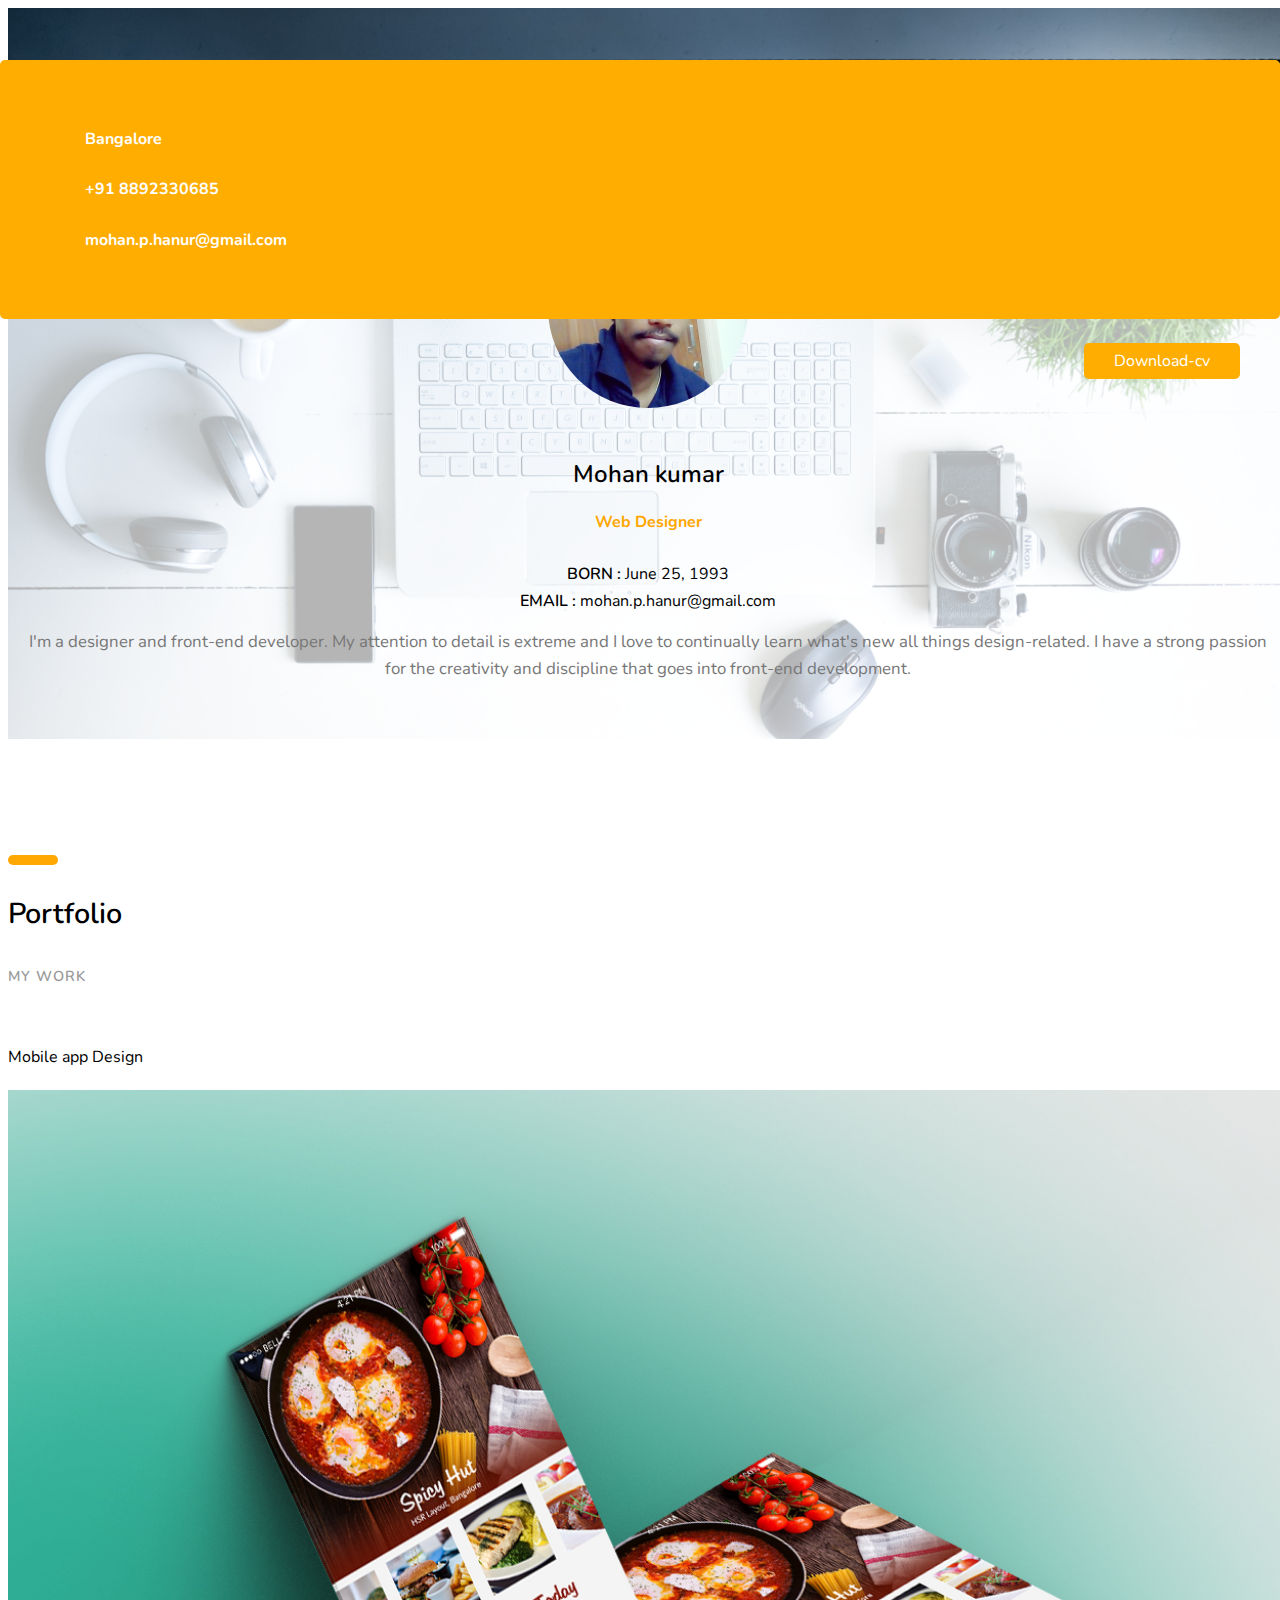
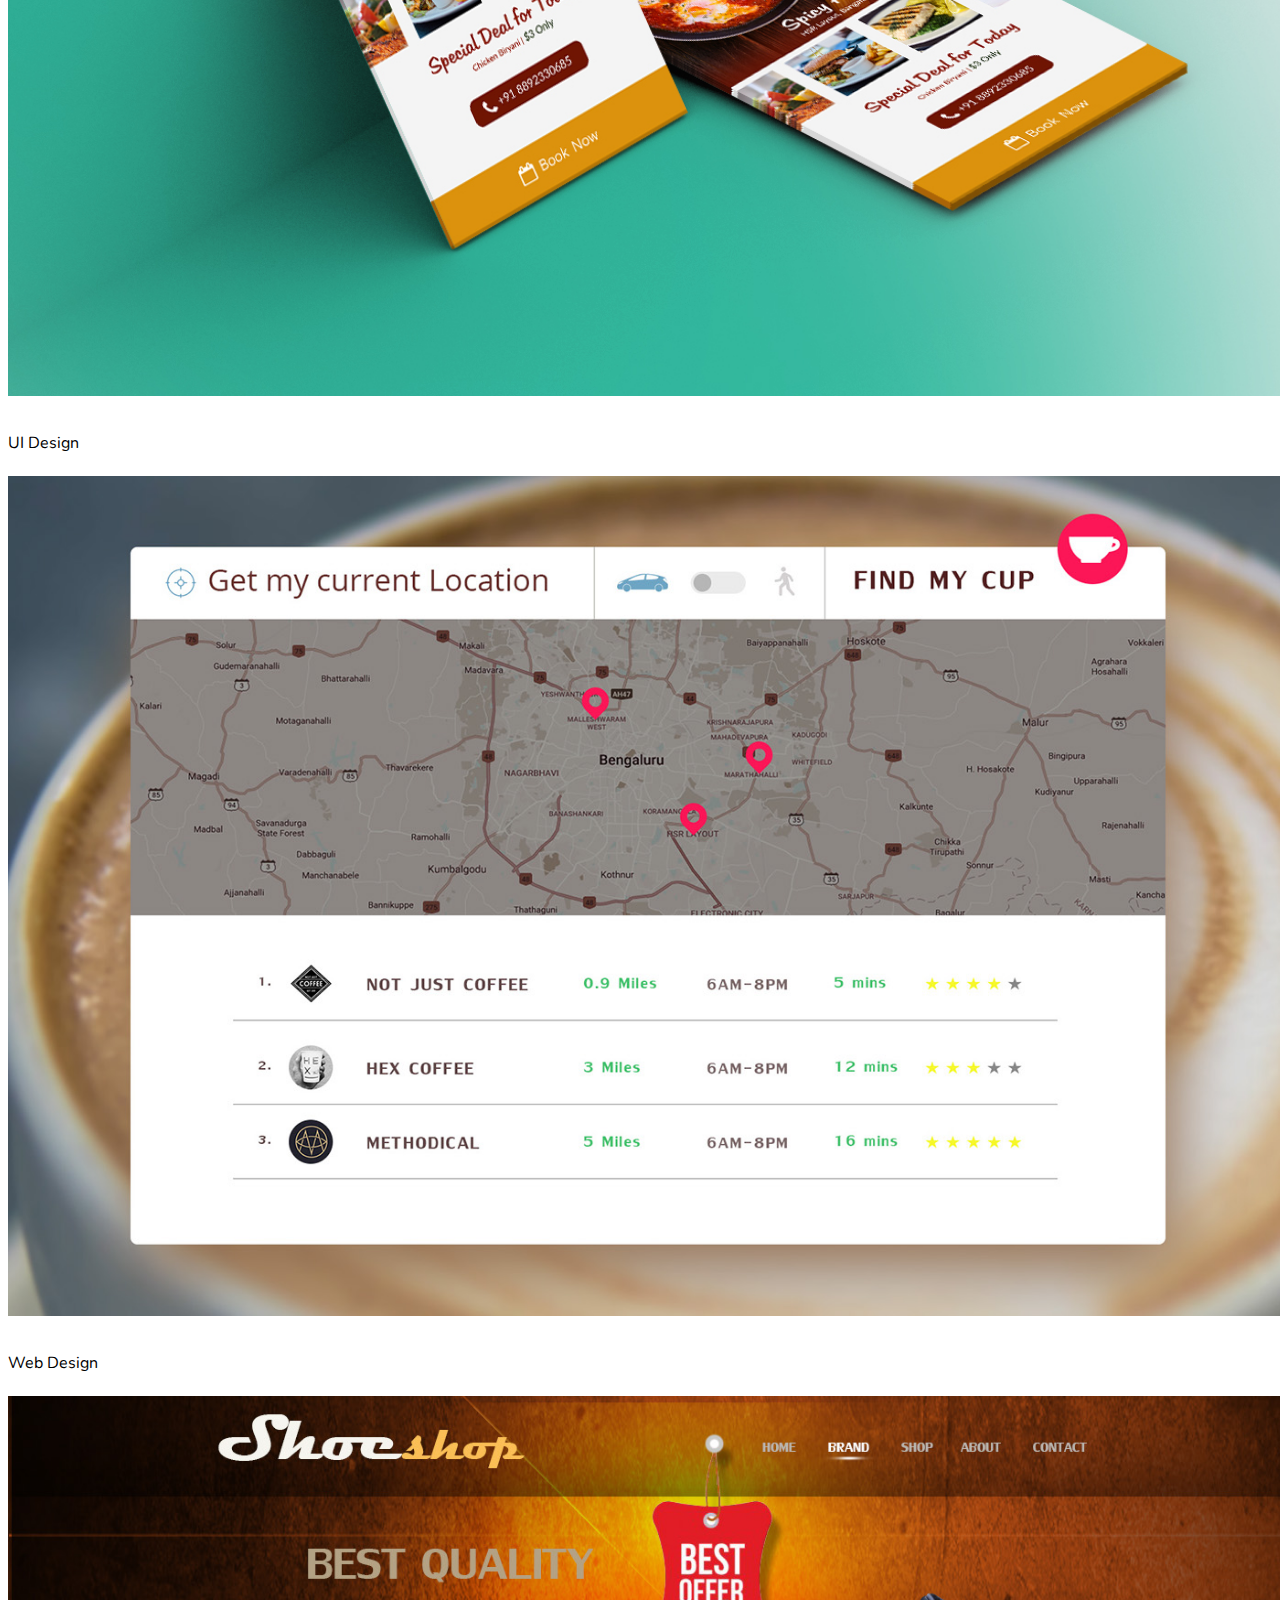
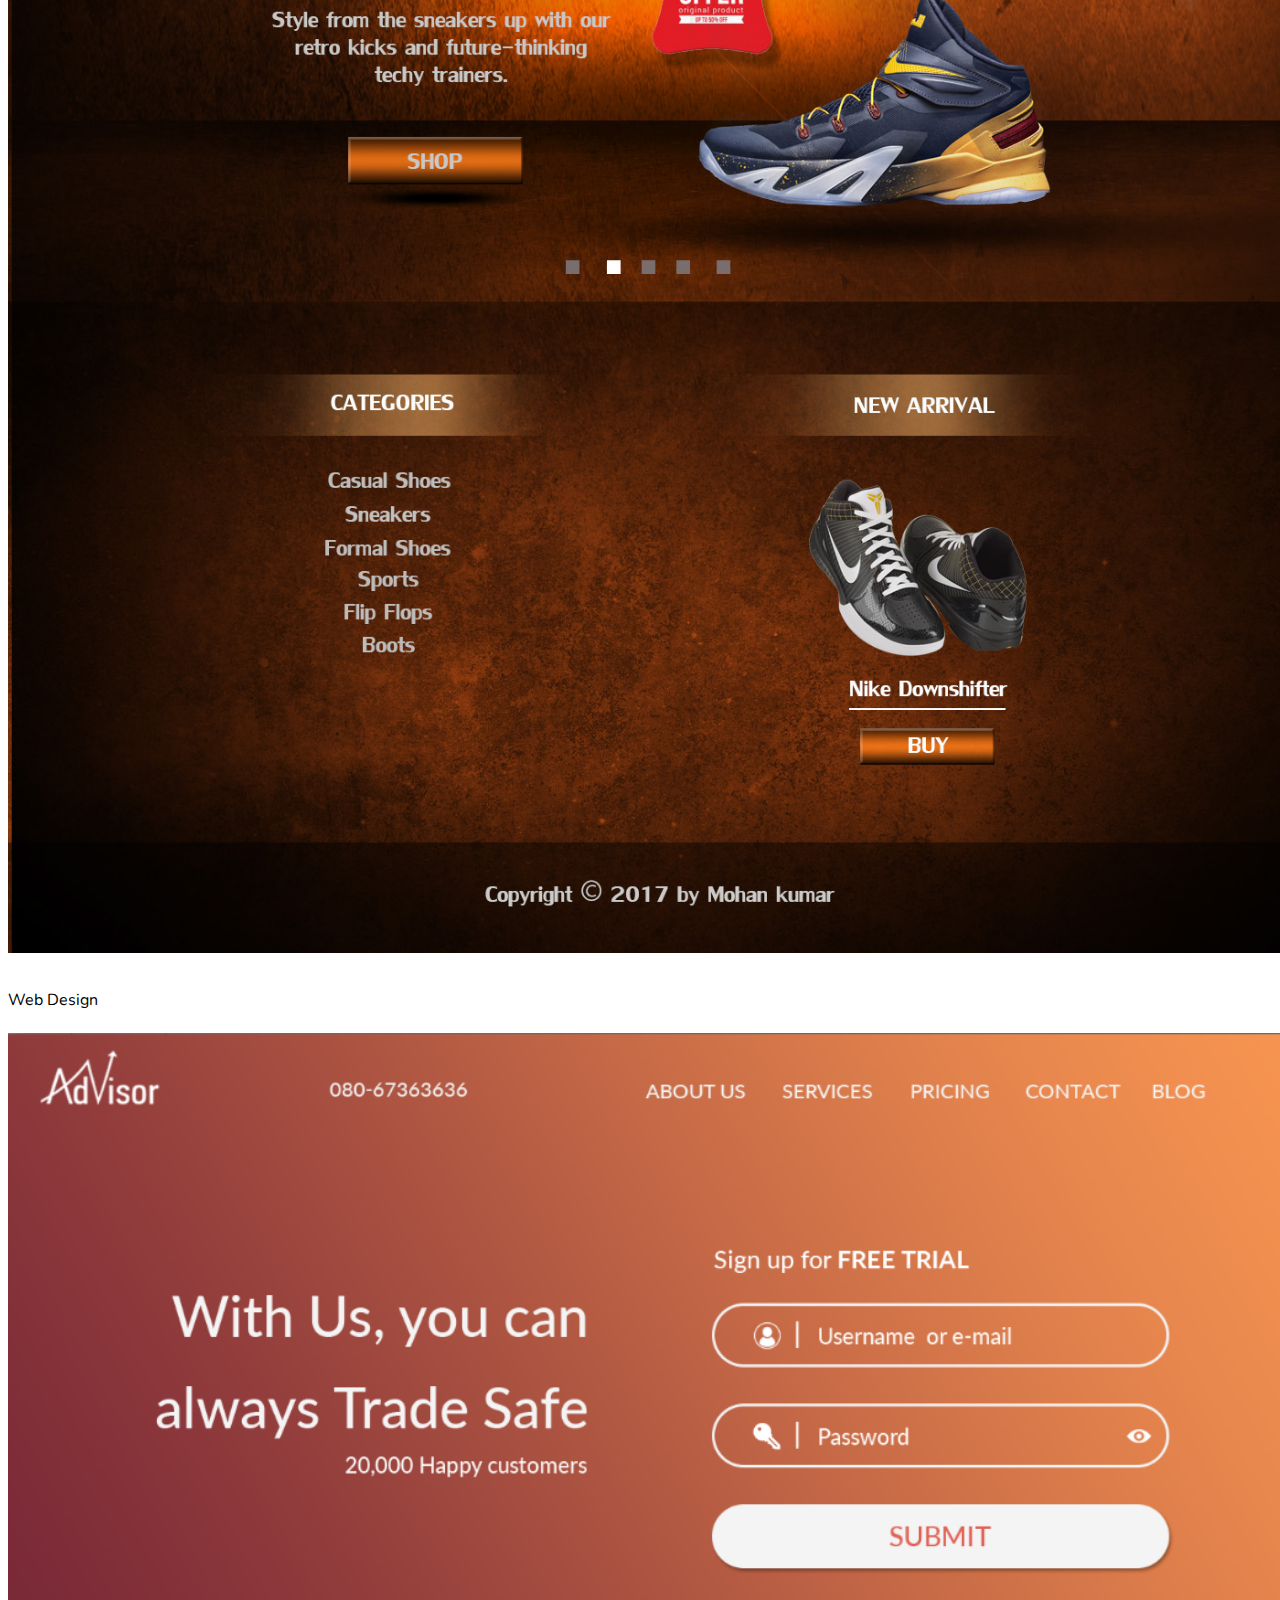
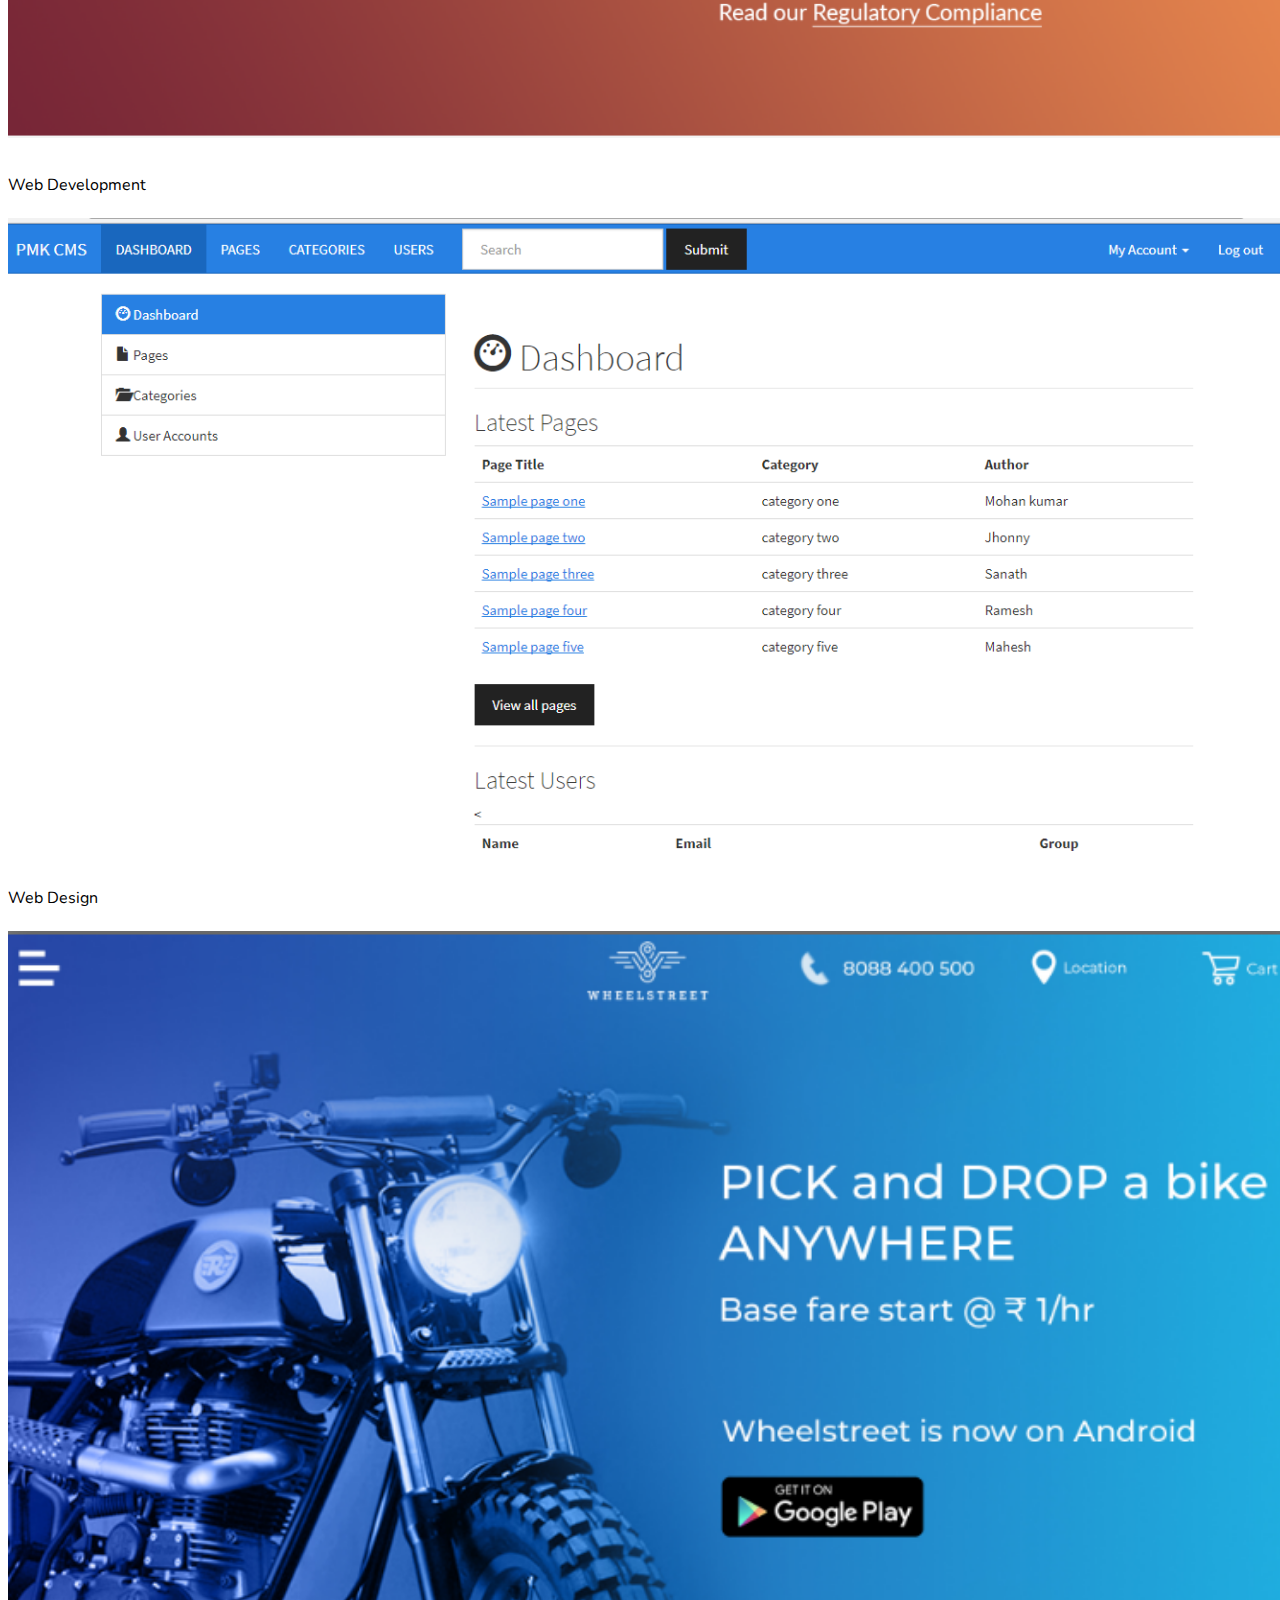
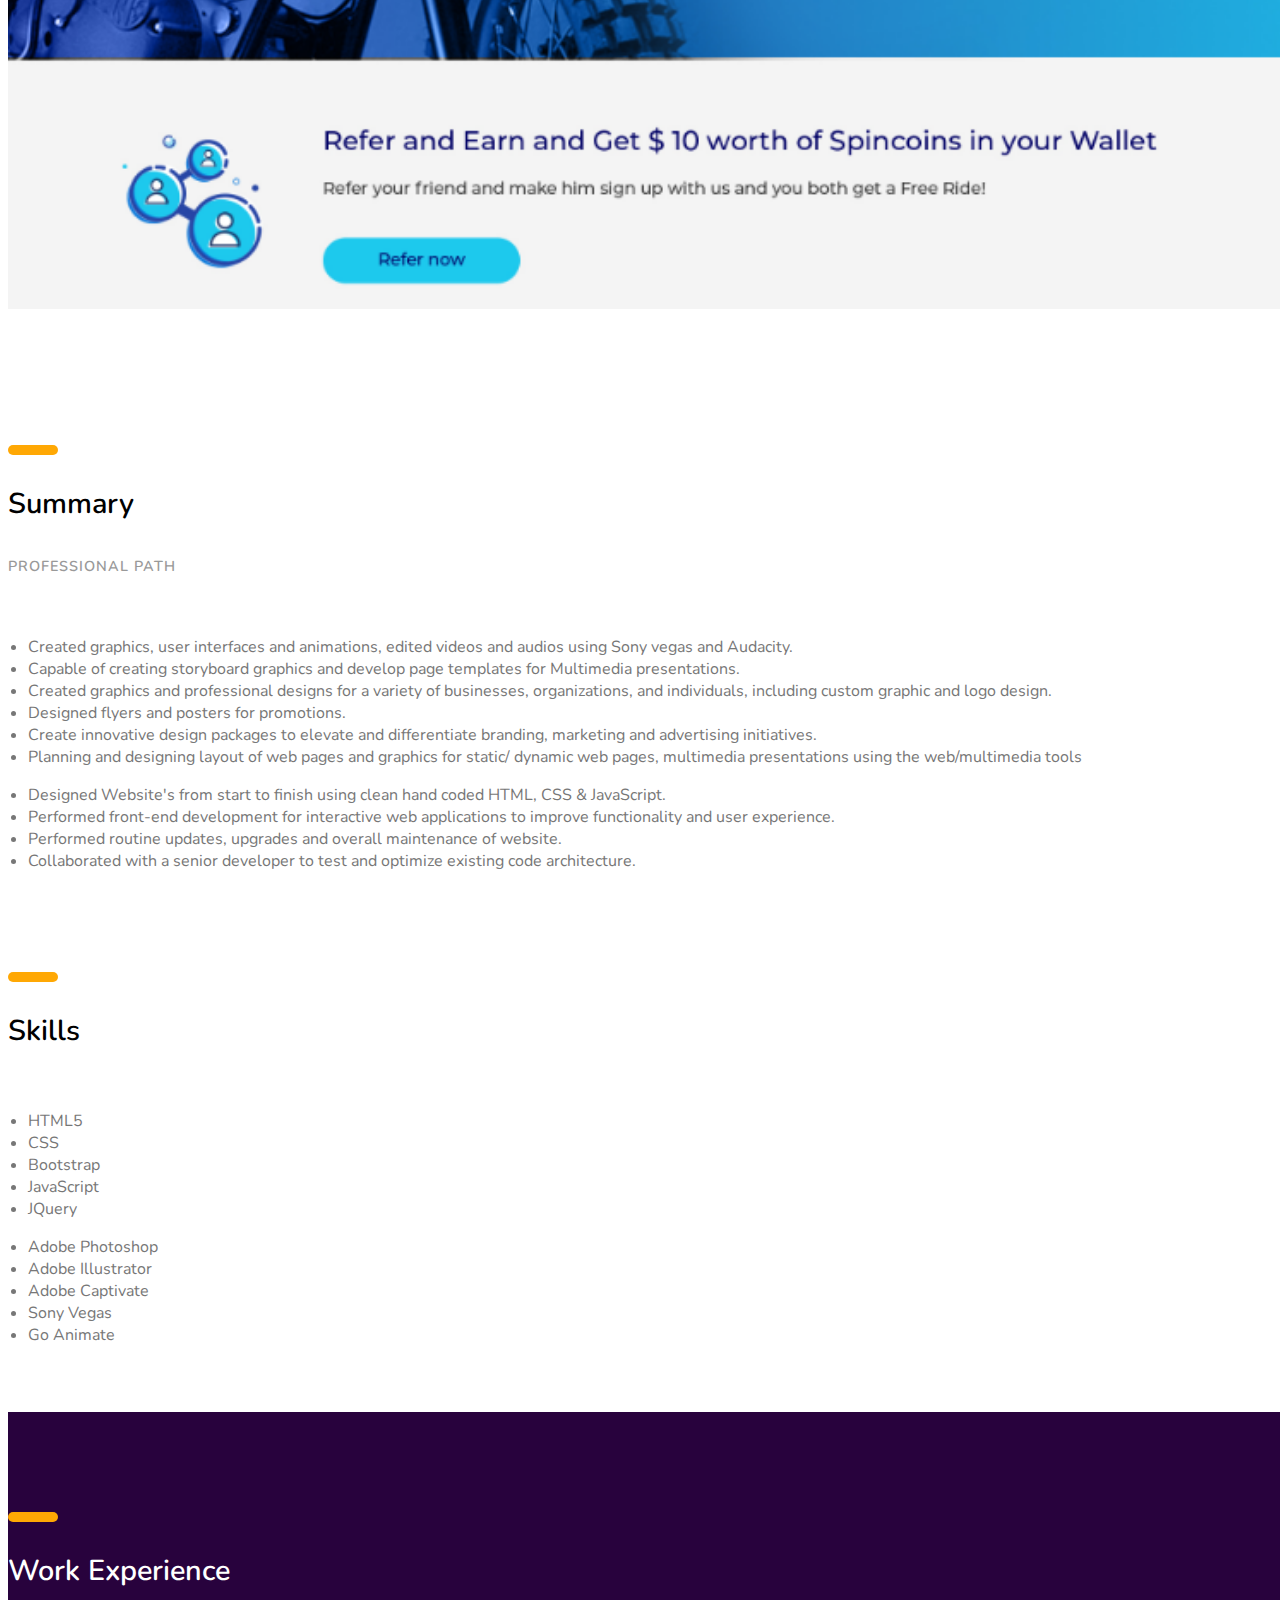
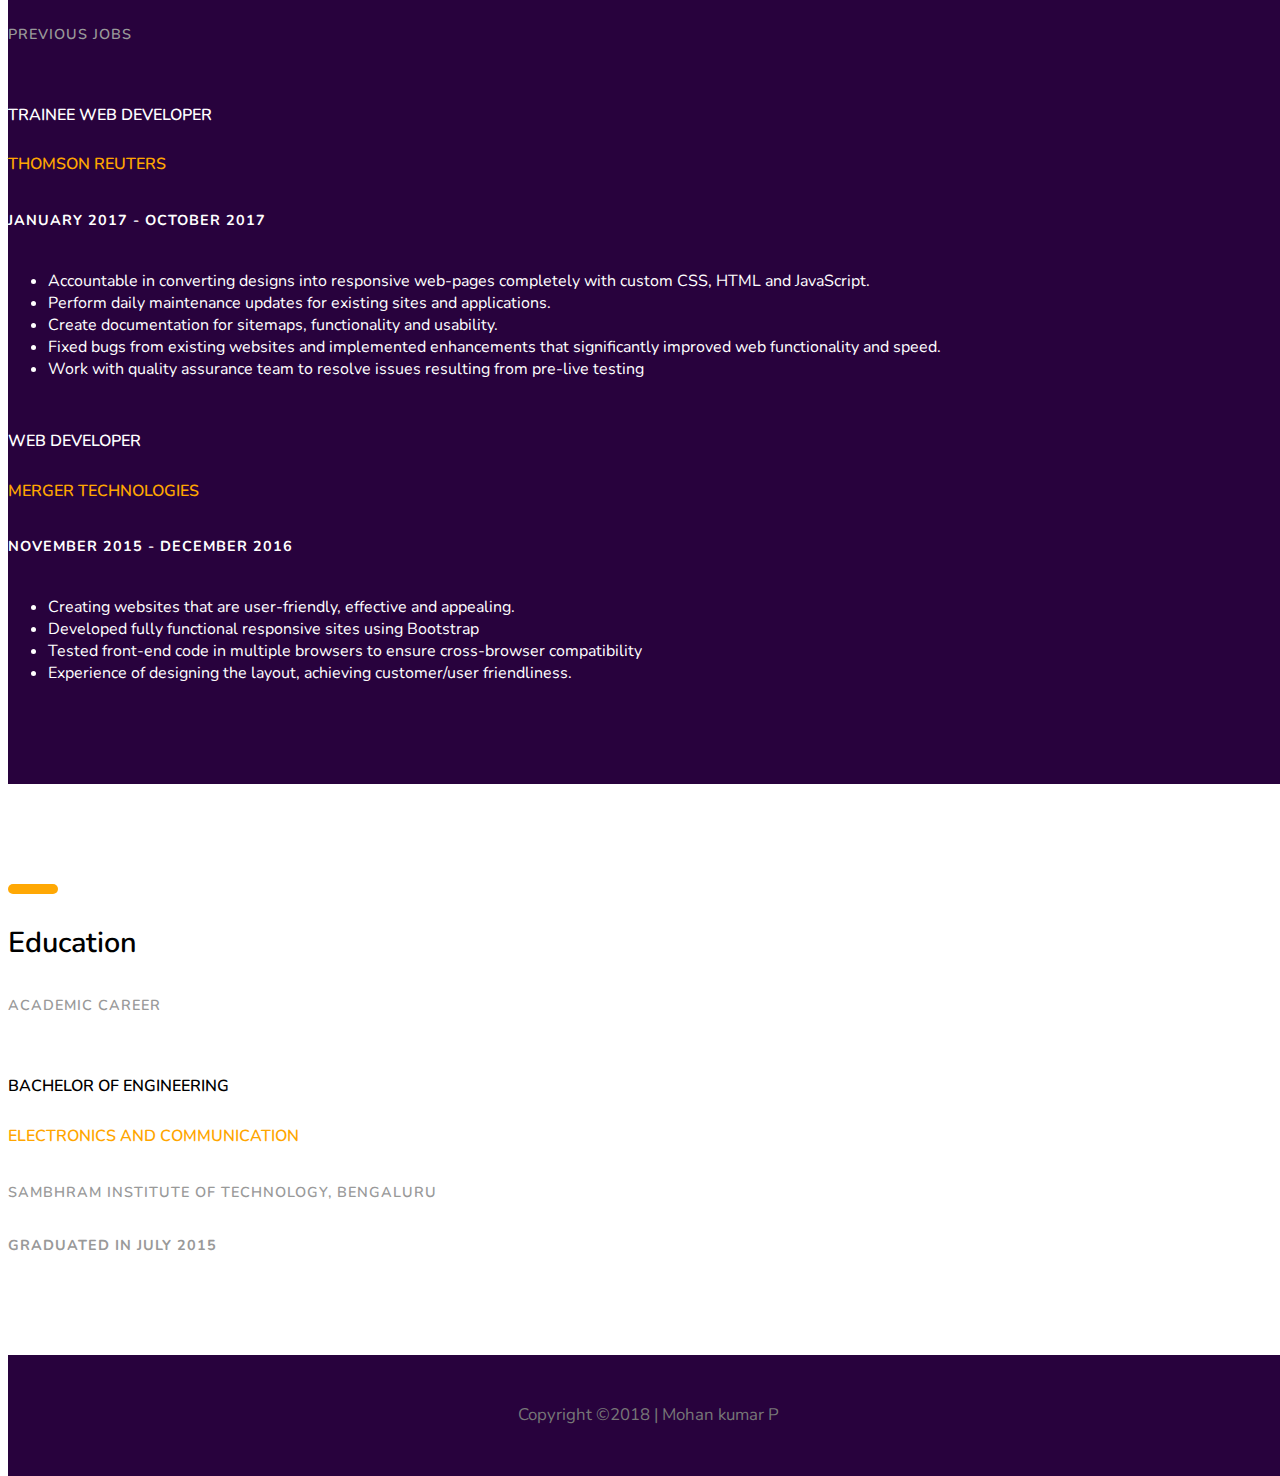
==== index.html @ 4a0d1139 "cv updated" ====
<!doctype html>
<html lang="en">
  <head>
    <!-- Required meta tags -->
    <meta charset="utf-8">
    <meta name="viewport" content="width=device-width, initial-scale=1, shrink-to-fit=no">

    <!-- Bootstrap CSS -->
    <link rel="stylesheet" href="https://stackpath.bootstrapcdn.com/bootstrap/4.1.1/css/bootstrap.min.css" integrity="sha384-WskhaSGFgHYWDcbwN70/dfYBj47jz9qbsMId/iRN3ewGhXQFZCSftd1LZCfmhktB" crossorigin="anonymous">
    <link rel="stylesheet" type="text/css" href="css/style.css">
    <link rel="stylesheet" href="https://use.fontawesome.com/releases/v5.1.0/css/all.css" integrity="sha384-lKuwvrZot6UHsBSfcMvOkWwlCMgc0TaWr+30HWe3a4ltaBwTZhyTEggF5tJv8tbt" crossorigin="anonymous">
    <link rel="stylesheet" type="text/css" href="https://cdnjs.cloudflare.com/ajax/libs/animate.css/3.5.2/animate.min.css">

    <title>Mohan</title>
  </head>
  <body>
    <header class="banner">
    	<div class="container">
    		<div class="heading-wrapper">
    			<div class="row">
                    <div class="col-sm-6 col-md-6 col-lg-4">
                        <div class="info">
                            <i class="fas fa-map-marker-alt icon"></i>
                            <div class="right-area">
                                <h5>Bangalore</h5>
                            </div><!-- right-area -->
                        </div><!-- info -->
                    </div><!-- col-sm-4 -->
                    
                    <div class="col-sm-6 col-md-6 col-lg-4">
                        <div class="info">
                            <i class="fas fa-mobile icon"></i>
                            <div class="right-area">
                                <h5>+91 8892330685</h5>
                                
                            </div><!-- right-area -->
                        </div><!-- info -->
                    </div><!-- col-sm-4 -->
                    
                    <div class="col-sm-6 col-md-6 col-lg-4 email">
                        <div class="info">
                            <i class="fas fa-envelope icon"></i>
                            <div class="right-area">
                                <h5>mohan.p.hanur@gmail.com</h5>
                                
                            </div><!-- right-area -->
                        </div><!-- info -->
                    </div><!-- col-sm-4 -->
                </div>
    		<a href="pdf/Mohan_CV.pdf " class="download-btn" download>Download-cv</a>
    		

    	</div>
    </header>
    <section class="intro-section">
        <div class="container">
            <div class="row">
                <div class="col-md-1 col-lg-2"></div>
                <div class="col-md-10 col-lg-8">
                    <div class="intro">
                        <div class="profile-img animated zoomIn"><img src="images/pp.jpg" alt=""></div>
                        <h2><b>Mohan kumar</b></h2>
                        <h4 class="font-yellow animated tada">Web Designer</h4>
                        <ul class="information margin-tb-30">
                            <li><b>BORN : </b>June 25, 1993</li>
                            <li><b>EMAIL : </b>mohan.p.hanur@gmail.com</li> 
                            <p>I'm a designer and front-end developer. My attention to detail is extreme and I love to continually learn what's new all things design-related. I have a strong passion for the creativity and discipline that goes into front-end development. </p>
                        </ul>
                        <ul class="social-icons">
                            <li><a href="https://www.linkedin.com/in/mohan-kumar-p-51710995/" target="_blank"><i class="fab fa-linkedin"></i></a></li>
                            <li><a href="https://www.behance.net/mohankumar15be " target="_blank"><i class="fab fa-behance-square"></i></a></li>
                        </ul>
                    </div><!-- intro -->
                </div><!-- col-sm-8 -->
            </div><!-- row -->
        </div><!-- container -->
    </section>
    <section class="portfolio-section section">
        <div class="container">
            <div class="row">
                <div class="col-sm-4">
                    <div class="heading">
                        <h3><b>Portfolio</b></h3>
                        <h6 class="font-lite-black"><b>MY WORK</b></h6>
                    </div>
                </div><!-- col-sm-4 -->
            </div><!-- row -->

            <div class="row">
            
                <div class="gallery col-lg-4 col-md-4 col-sm-4 col-xs-6 filter web-design">
                    Mobile app Design <br/><br/>
                    <img src="images/mobileapp.jpg" class="img-responsive">
                    
                </div>
                <div class="gallery col-lg-4 col-md-4 col-sm-4 col-xs-6 filter branding">
                    UI Design<br/><br/>
                    <img src="images/uicard.jpg" class="img-responsive">
                    
                </div>

                <div class="gallery col-lg-4 col-md-4 col-sm-4 col-xs-6 filter web-design">
                    Web Design<br/><br/>
                    <img src="images/webdesign.jpg" class="img-responsive">
                    
                </div>

                <div class="gallery col-lg-4 col-md-4 col-sm-4 col-xs-6 filter graphic-design">
                     Web Design<br/><br/>
                    <img src="images/webdesign3.png" class="img-responsive">
                   
                </div>

                <div class="gallery col-lg-4 col-md-4 col-sm-4 col-xs-6 filter branding">
                    Web Development<br/><br/>
                    <img src="images/proj1.png" class="img-responsive">
                    
                </div>

                <div class="gallery col-lg-4 col-md-4 col-sm-4 col-xs-6 filter graphic-design">
                     Web Design<br/><br/>
                    <img src="images/webdesign2.png" class="img-responsive">
                   
                </div>
            </div>
     
    </section>

    <section class="about-section section">
        <div class="container">
            <div class="row">
                <div class="col-sm-4">
                    <div class="heading">
                        <h3><b>Summary</b></h3>
                        <h6 class="font-lite-black"><b>PROFESSIONAL PATH</b></h6>
                    </div>
                </div><!-- col-sm-4 -->
                <div class="col-sm-8">
                    <div class="education-wrapper">
                        <div class="design margin-b-50">
                            <ul class="skills-web">
                              
                              <li>Created graphics, user interfaces and animations, edited videos and audios using Sony vegas and Audacity.</li>
                              <li>Capable of creating storyboard graphics and develop page templates for Multimedia presentations.</li>
                              <li>Created graphics and professional designs for a variety of businesses, organizations, and individuals, including custom graphic and logo design.</li>
                              <li>Designed flyers and posters for promotions.</li>
                              <li>Create innovative design packages to elevate and differentiate branding, marketing and advertising initiatives.</li>
                              <li>Planning and designing layout of web pages and graphics for static/ dynamic web pages, multimedia presentations using the web/multimedia tools</li>


                             </ul
                        </div><!-- education -->
                        <div class="development margin-b-50">
                            <ul class="skills-web">
                              <li>Designed Website's from start to finish using clean hand coded HTML, CSS & JavaScript.</li>
                              <li>Performed front-end development for interactive web applications to improve functionality and user experience.</li>
                              <li>Performed routine updates, upgrades and overall maintenance of website.</li>
                              <li>Collaborated with a senior developer to test and optimize existing code architecture.</li>
                           </ul>
                        </div>
                    </div><!-- education-wrapper -->
                 </div>
            </div><!-- row -->
        </div><!-- container -->
    </section>

    <section class="skill-section section">
        <div class="container">
            <div class="row">
                <div class="col-sm-4">
                    <div class="heading">
                        <h3><b>Skills</b></h3>
                       
                    </div>
                </div><!-- col-sm-4 -->
                <div class="col-sm-8">
                     <div class="row">
                         <div class="col-sm-6">
                             <ul class="skills-web">
                                 <li>HTML5</li>
                                 <li>CSS</li>
                                 <li>Bootstrap</li>
                                 <li>JavaScript</li>
                                 <li>JQuery</li>
                             </ul>
                         </div>
                         <div class="col-sm-6">
                            <ul class="skills-web">
                                 <li>Adobe Photoshop</li>
                                 <li>Adobe Illustrator</li>
                                 <li>Adobe Captivate</li>
                                 <li>Sony Vegas</li>
                                 <li>Go Animate</li>
                             </ul>
                             
                         </div>
                     </div> 
                    <!-- row -->
                </div><!-- col-sm-8 -->
            </div><!-- row -->
        </div><!-- container -->
    </section>

    <section class="experience-section section">
        <div class="container">
            <div class="row">
                <div class="col-sm-4">
                    <div class="heading">
                        <h3><b>Work Experience</b></h3>
                        <h6 class="font-lite-black"><b>PREVIOUS JOBS</b></h6>
                    </div>
                </div><!-- col-sm-4 -->
                <div class="col-sm-8">
                
                    <div class="experience margin-b-50">
                        <h4><b>TRAINEE WEB DEVELOPER</b></h4>
                        <h5 class="font-yellow"><b>THOMSON REUTERS</b></h5>
                        <h6 class="margin-t-10">JANUARY 2017 - OCTOBER 2017</h6>
                        <ul class="list margin-b-30">
                            <li>Accountable in converting designs into responsive web-pages completely with custom CSS, HTML and JavaScript.</li>
                            <li>Perform daily maintenance updates for existing sites and applications.</li>
                            <li>Create documentation for sitemaps, functionality and usability.</li>
                            <li>Fixed bugs from existing websites and implemented enhancements that significantly improved web functionality and speed.</li>
                            <li>Work with quality assurance team to resolve issues resulting from pre-live testing</li>
                        </ul>
                    </div><!-- experience -->
                    
                    <div class="experience margin-b-50">
                        <h4><b>WEB DEVELOPER</b></h4>
                        <h5 class="font-yellow"><b>MERGER TECHNOLOGIES</b></h5>
                        <h6 class="margin-t-10">NOVEMBER 2015 - DECEMBER 2016</h6>
                           
                        <ul class="list margin-b-30">
                            <li>Creating websites that are user-friendly, effective and appealing.</li>
                            <li>Developed fully functional responsive sites using Bootstrap</li>
                            <li>Tested front-end code in multiple browsers to ensure cross-browser compatibility</li>
                            <li>Experience of designing the layout, achieving customer/user friendliness.</li>
                        </ul>
                    </div><!-- experience -->
                    
                </div><!-- col-sm-8 -->
            </div><!-- row -->
        </div><!-- container -->    
    </section>

    <section class="education-section section">
        <div class="container">
            <div class="row">
                <div class="col-sm-4">
                    <div class="heading">
                        <h3><b>Education</b></h3>
                        <h6 class="font-lite-black"><b>ACADEMIC CAREER</b></h6>
                    </div>
                </div><!-- col-sm-4 -->
                <div class="col-sm-8">
                    <div class="education-wrapper">
                        <div class="education margin-b-50">
                            <h4><b>BACHELOR OF ENGINEERING</b></h4>
                            <h5 class="font-yellow"><b>ELECTRONICS AND COMMUNICATION</b></h5>
                            <h6 class="font-lite-black"><b>SAMBHRAM INSTITUTE OF TECHNOLOGY, BENGALURU</b></h6>
                            <h6 class="font-lite-black margin-t-10">GRADUATED IN JULY 2015</h6>  
                        </div><!-- education -->
                    </div><!-- education-wrapper -->
                </div><!-- col-sm-8 -->
            </div><!-- row -->
        </div><!-- container -->
        
    </section>
    <footer>
        <div class="copyright">
            <p>Copyright ©2018 | Mohan kumar P</p>
        </div>
    </footer>
  
 
    			
    	


    <!-- Optional JavaScript -->
    <!-- jQuery first, then Popper.js, then Bootstrap JS -->
    <script src="https://code.jquery.com/jquery-3.3.1.slim.min.js" integrity="sha384-q8i/X+965DzO0rT7abK41JStQIAqVgRVzpbzo5smXKp4YfRvH+8abtTE1Pi6jizo" crossorigin="anonymous"></script>
    <script src="https://cdnjs.cloudflare.com/ajax/libs/popper.js/1.14.3/umd/popper.min.js" integrity="sha384-ZMP7rVo3mIykV+2+9J3UJ46jBk0WLaUAdn689aCwoqbBJiSnjAK/l8WvCWPIPm49" crossorigin="anonymous"></script>
    <script src="https://stackpath.bootstrapcdn.com/bootstrap/4.1.1/js/bootstrap.min.js" integrity="sha384-smHYKdLADwkXOn1EmN1qk/HfnUcbVRZyYmZ4qpPea6sjB/pTJ0euyQp0Mk8ck+5T" crossorigin="anonymous"></script>
    <script type="text/javascript" src="js/script.js"></script>
  </body>
</html>
---- css/style.css ----
@import url('https://fonts.googleapis.com/css?family=Poppins');
@import url('https://fonts.googleapis.com/css?family=Nunito');
body{
	font-family: 'Nunito', sans-serif;
}
body,html{
	height: 100%;
	width: 100%;
}

header{
	position: absolute;
    top: 30px;
    left: 0;
    right: 0;
    z-index: 100;
}
.heading-wrapper{
	border-radius: 5px;
    padding: 40px 40px 40px;
    background: #FFAD01;
    color: #fff;
    margin-top: 30px;
}
header .info {
    margin-bottom: 10px;
}

header .info .icon {
    float: left;
    font-size: 30px;
    color: #fff;
}
header .info .right-area {
    margin-left: 45px;
}

h5{
	font-size: 1em;
	color: #fff;
	line-height: 1.5;
	vertical-align: middle;

}

.download-btn{
	color: #fff;
	background-color: #ffad01;
	border-radius: 5px;
	float: right;
	margin: 64px 0px;
	padding: 10px 30px;
}
.download-btn:hover{
	color: white;
	text-decoration: none;
	background-color: #ffa804;
}
.intro {
    padding: 0 20px;
    margin-top: 100px;
    text-align: center;
    background: #ffffffb5;
}
.intro .profile-img {
    height: 200px;
    width: 200px;
    border-radius: 100px;
    margin: 0 auto;
    overflow: hidden;
    position: relative;
    top: -100px;
    margin-bottom: -70px;
}
.profile-img img{
	width: 100%;
}
.font-yellow {
    color: #FFA600;
}
.intro .information > li {
    display: block;
    margin: 5px 0;
}
.information, .social-icons{
	padding-left:0px;
}
.margin-tb-30 {
    margin-top: 30px;
    margin-bottom: 30px;
}
.social-icons li{
    list-style: none;
    display: inline-block;
}
.social-icons li a {
 	color: #887392;
    font-size: 35px;
    margin: 10px;
}
.intro-section{
	padding-top: 200px;
    position: relative;
    background-size: cover;
    z-index: 1;
    background-image: url(../images/bg1.jpg);
}
.section {
    padding: 100px 0 50px;
}
.portfolio-section {
    padding-bottom: 0;
}
.section .heading {
    margin-bottom: 60px;
}
.section .heading:before {
    content: '';
    height: 10px;
    width: 50px;
    border-radius: 5px;
    margin-bottom: 20px;
    display: block;
    background: #FFA804;
}
h3 {
    font-size: 1.8em;
}
.font-lite-black {
    color: #999;
}
h6 {
    font-size: .9em;
    letter-spacing: 1px;
}
.portfolio-section .portfolioFilter {
    margin-top: 60px;
    color: #666;
}
.portfolio-section .portfolioFilter a.current {
    color: #FFA804;
}
.portfolio-section .portfolioFilter a {
    margin: 10px 10px 0 0;
}
b {
    font-weight: 600;
}
a, button {
    display: inline-block;
    text-decoration: none;
    line-height: 1;
    color:#666666;
}
a:hover {
    color:#FFA804 ;
    text-decoration: none;
}
.gallery
{
    margin-bottom: 30px;
}
.skill-section{
	padding: 0px 0 50px;
}
.skills-web{
	padding-left: 20px;
    color:#777;
}
.experience-section {
    background: #28023D;
    color: #fff;
}
.margin-b-50 {

    margin-bottom: 50px;
}
.font-semi-white {
    color: #ddd;
}

.margin-tb-30 {
    margin-top: 30px;
    margin-bottom: 30px;
}
.margin-b-30{
	margin-top: 40px;
}
p {
    line-height: 1.6;
    font-size: 1.05em;
    font-weight: 400;
    color: #777;
    font-family: 'Nunito', sans-serif;

}
.education-wrapper .education:after  {
    content: '';
    position: absolute;
    top: 8px;
    left: -58px;
    width: 16px;
    height: 16px;
    border-radius: 10px;
    z-index: 1;
    box-shadow: 0 0 0 8px rgba(255,171,0, .4);
    background: #FFAB00;
}
.design:after,.development:after {
    content: '';
    position: absolute;
    top: 8px;
    left: -58px;
    width: 16px;
    height: 16px;
    border-radius: 10px;
    z-index: 1;
    box-shadow: 0 0 0 8px rgba(255,171,0, .4);
    background: #FFAB00;
}


.copyright {
    text-align: center;
    padding: 30px 0;
    background: #28023D;
}
.img-responsive{
	width: 100%;
}
@media only screen and (max-width: 768px) {
    .intro {
            margin-top: 235px;
    }
    .email{
    	margin-top: 20px;
    }
}
@media only screen and (max-width: 600px) {
    .info{
    	margin-top: 20px;
    }
    .email{
    	margin-top: 10px;
    }
    .intro {
            margin-top: 300px;
    }

}
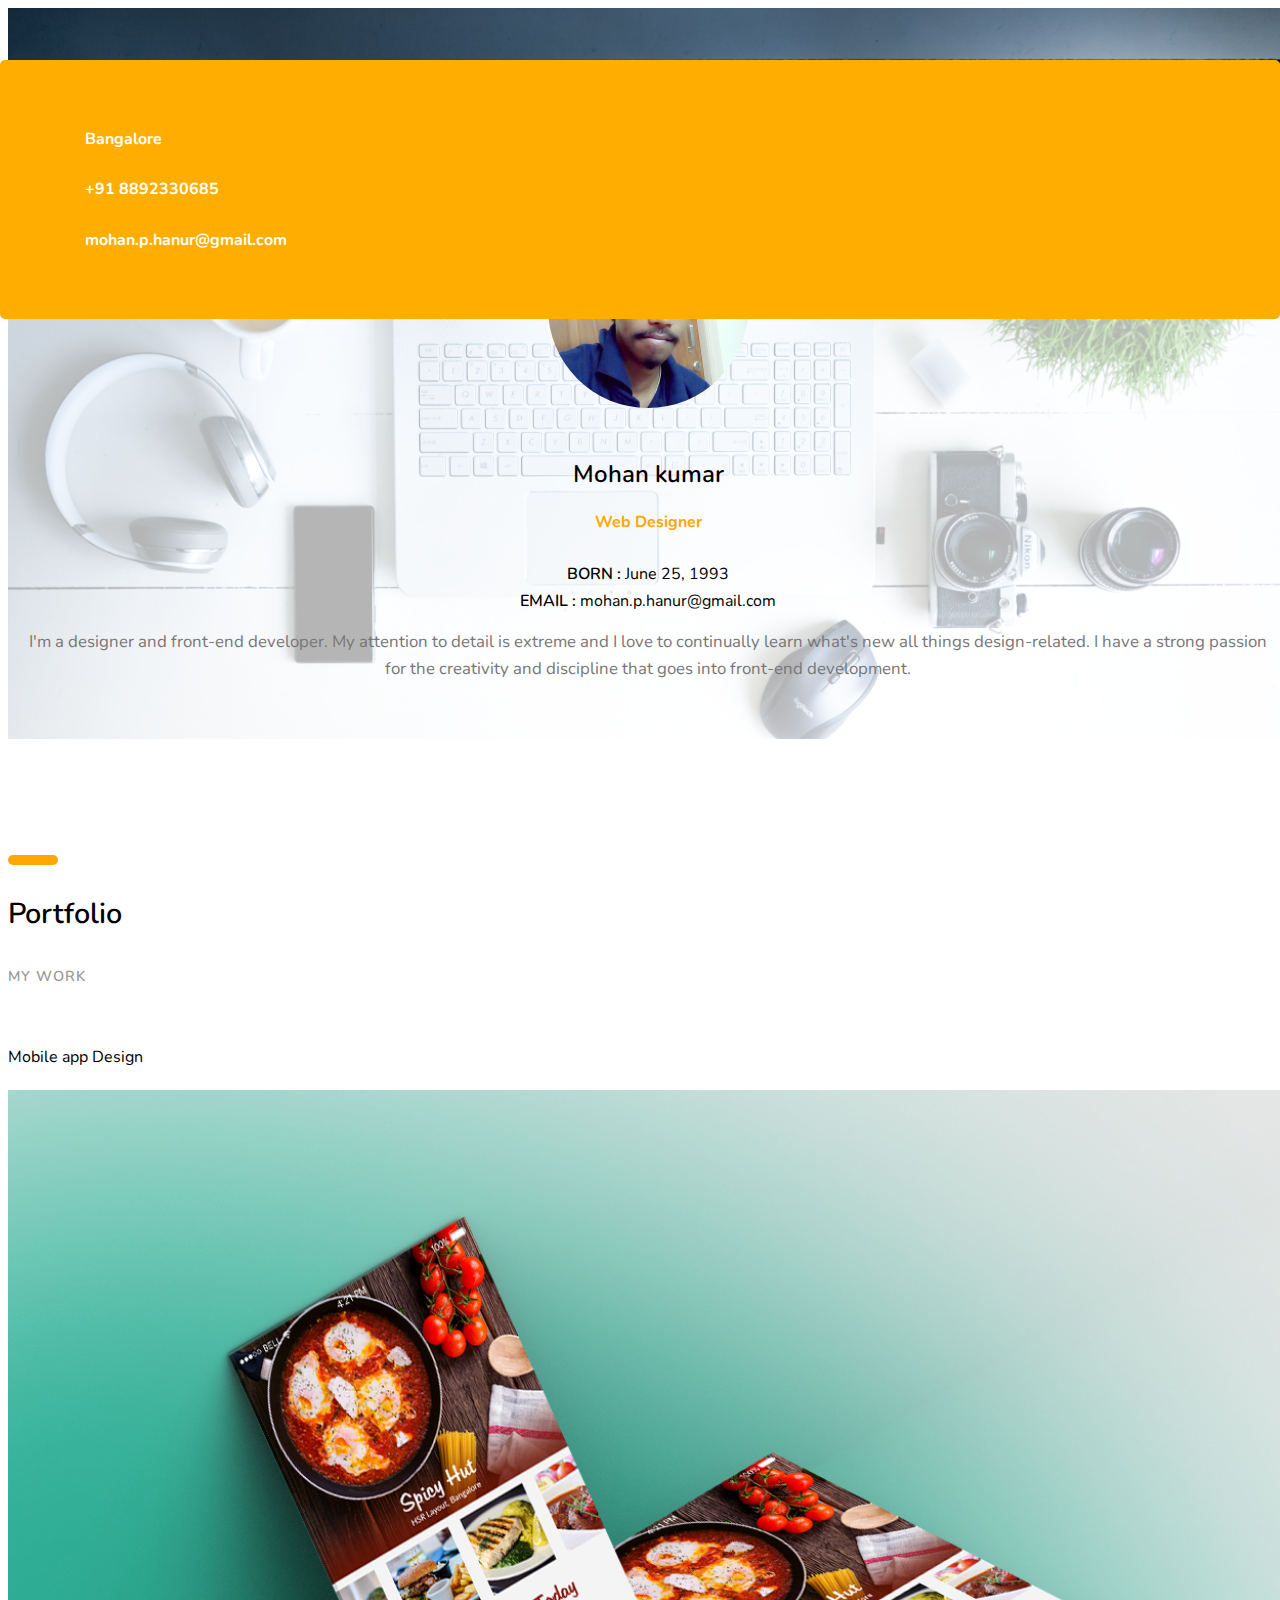
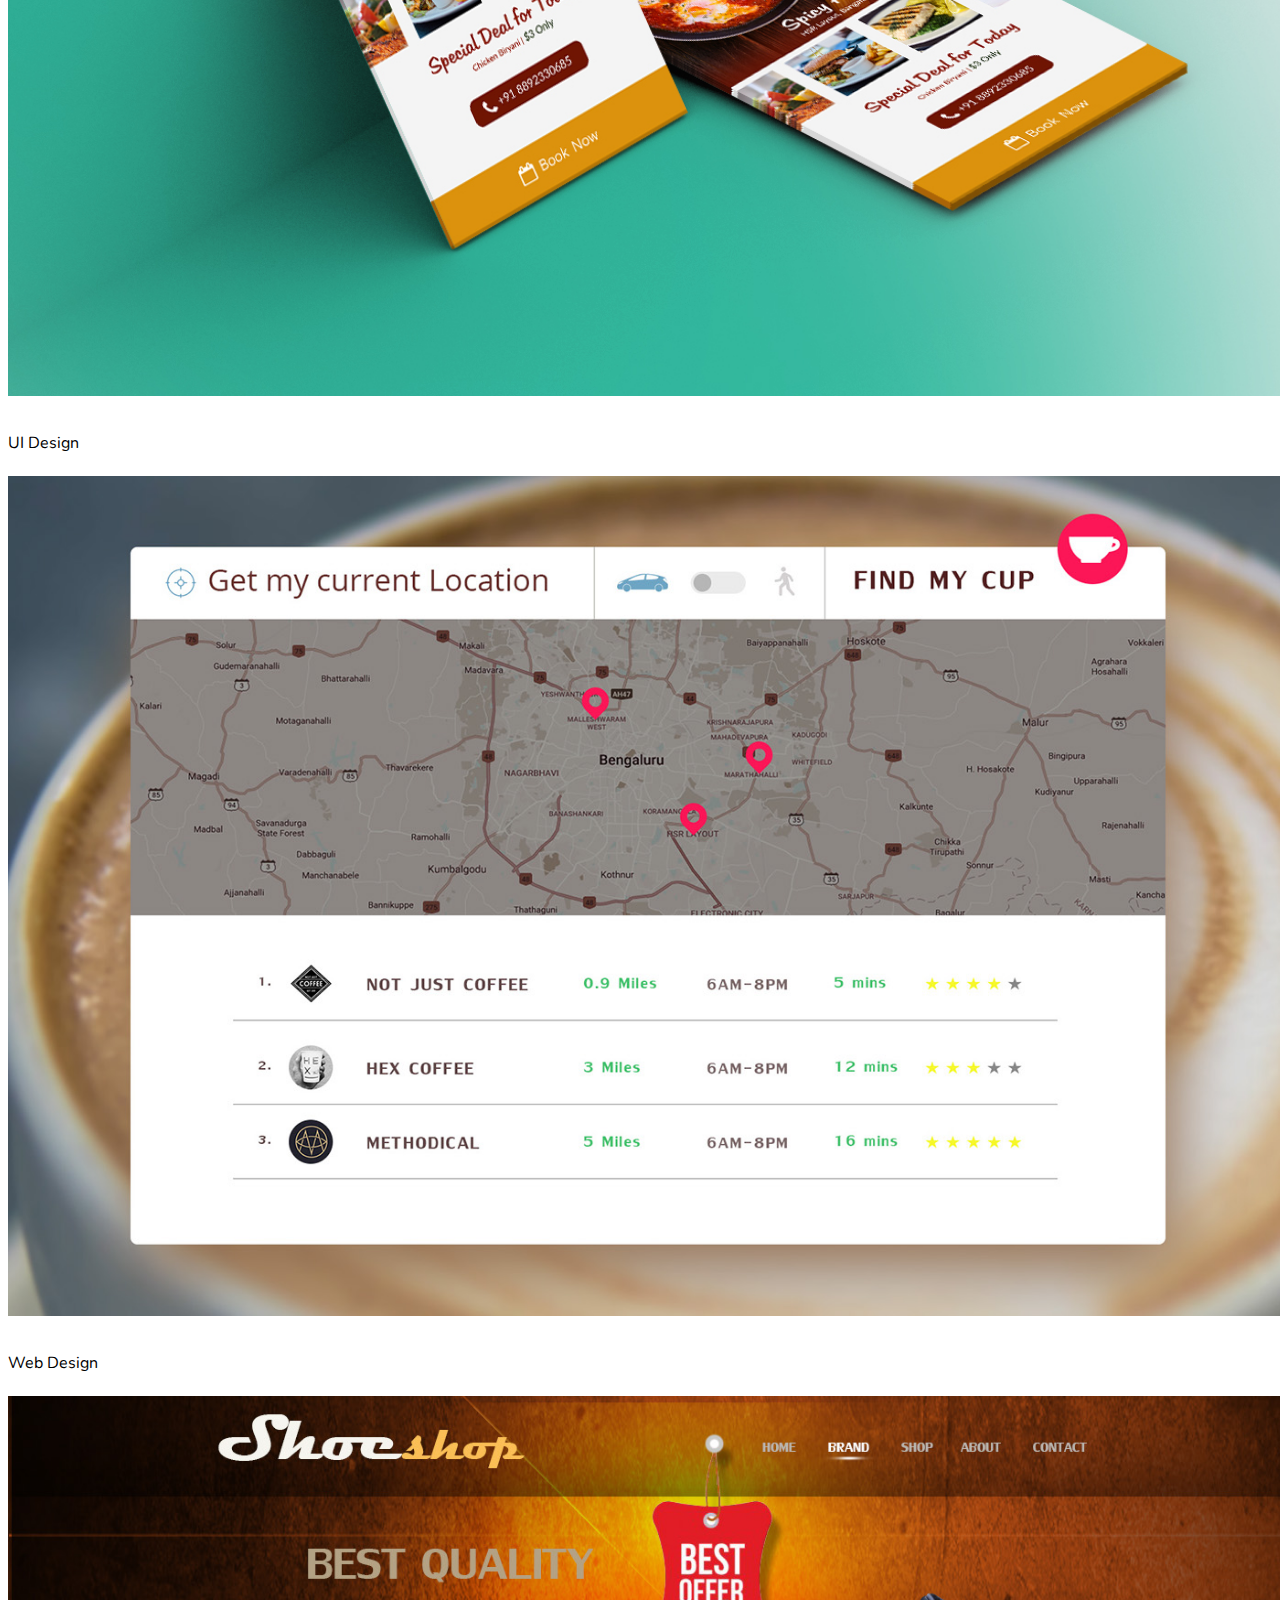
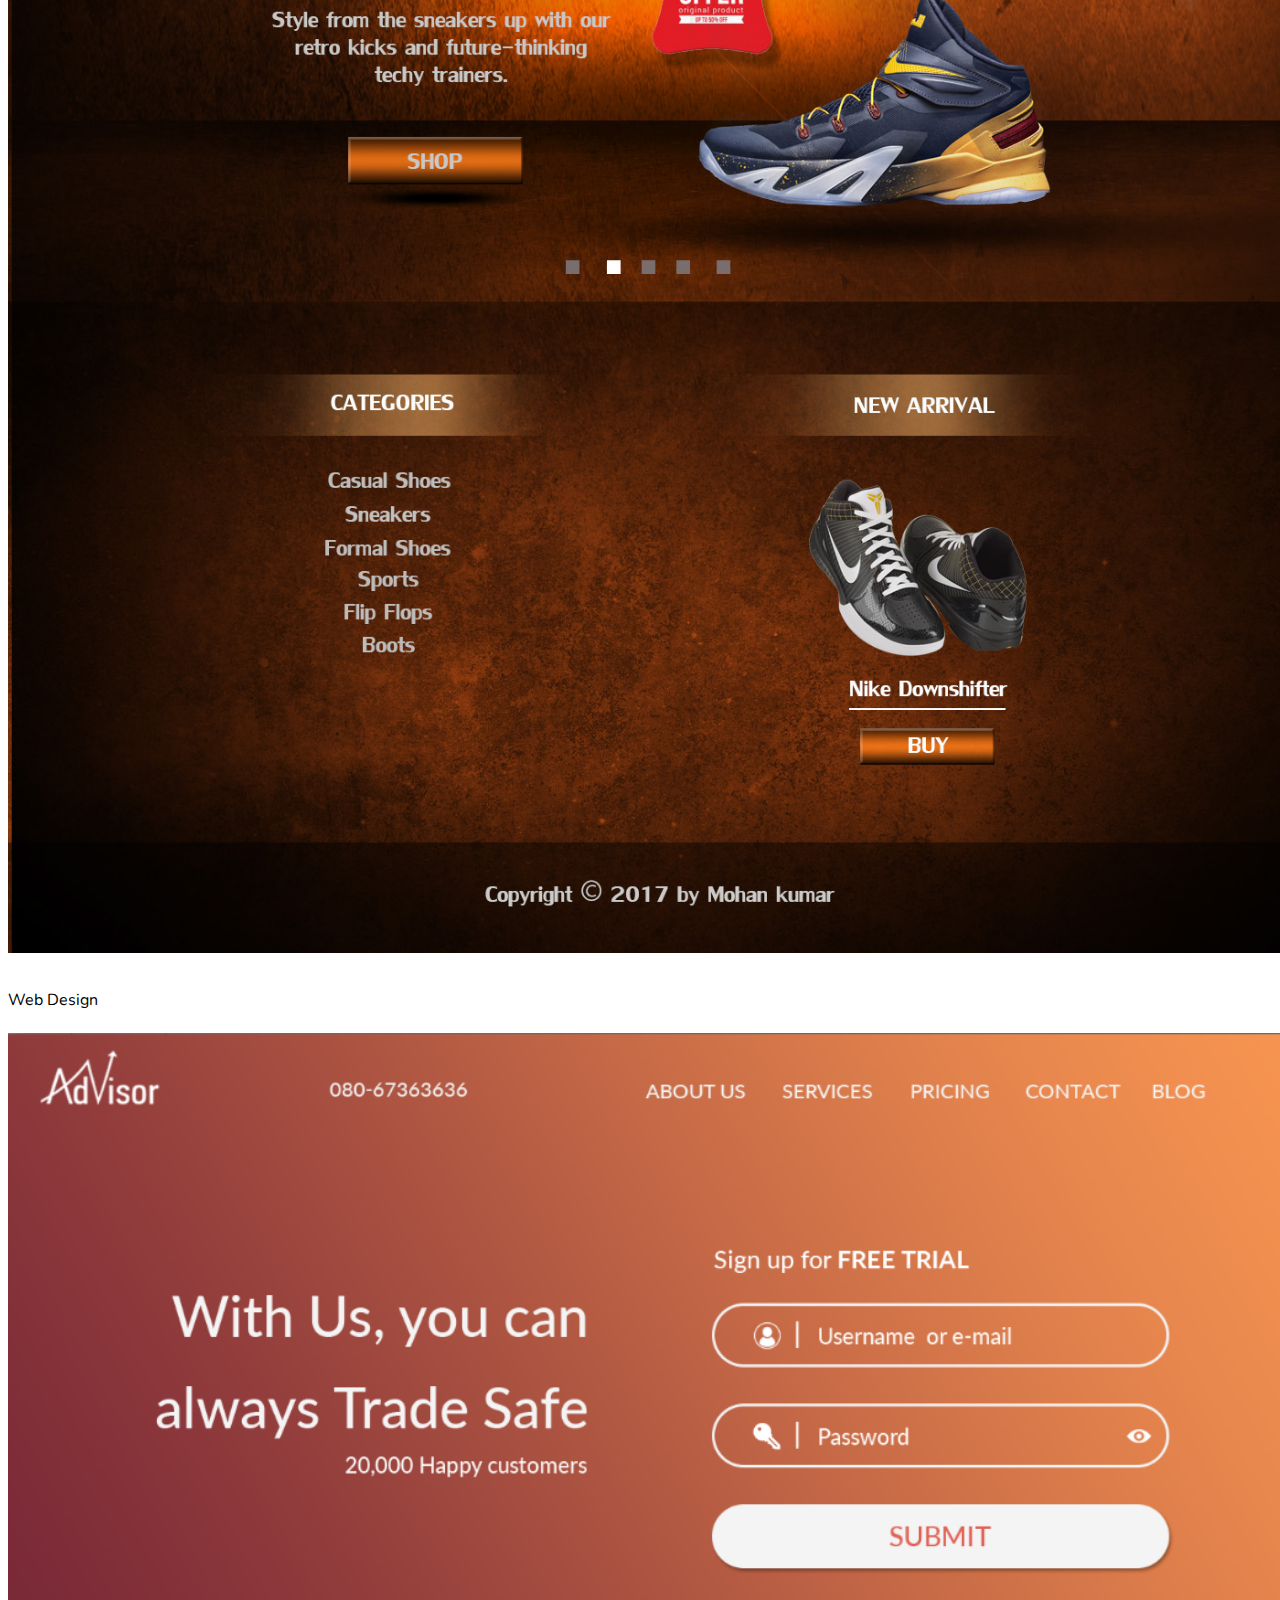
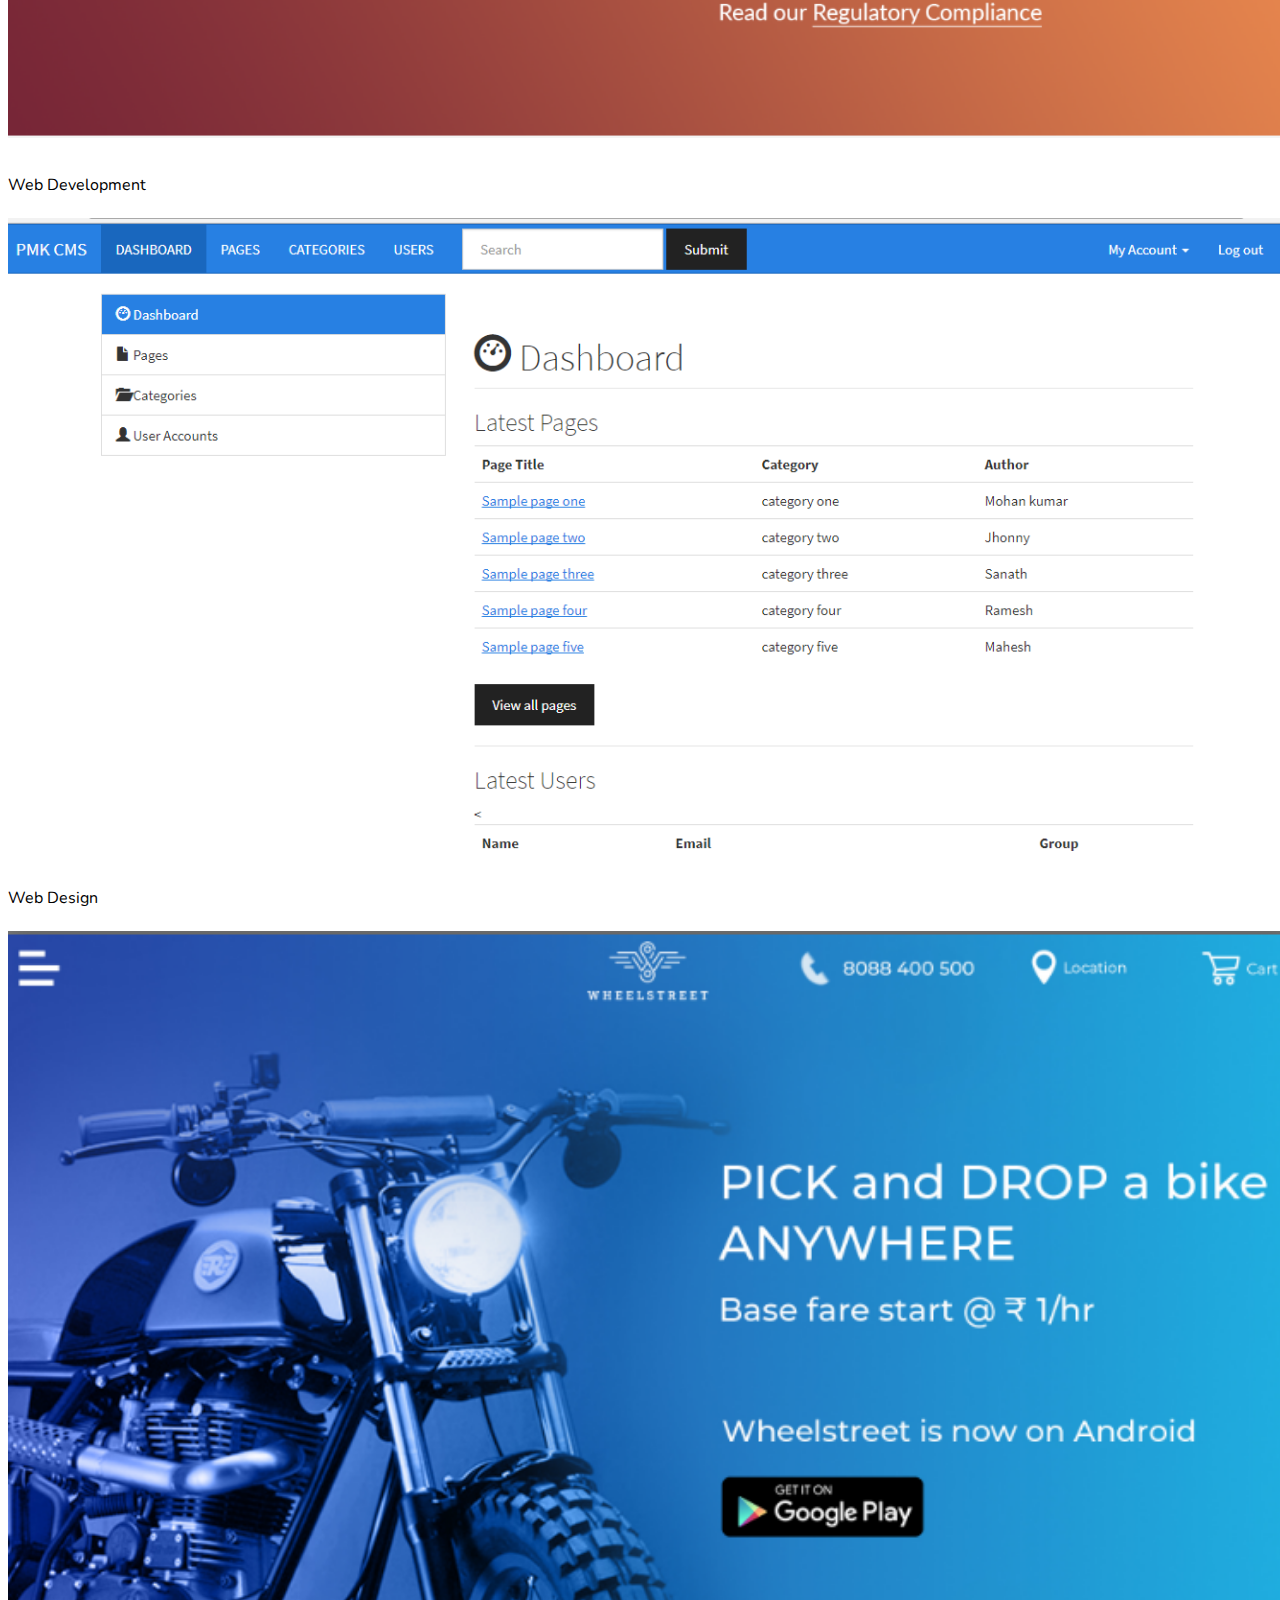
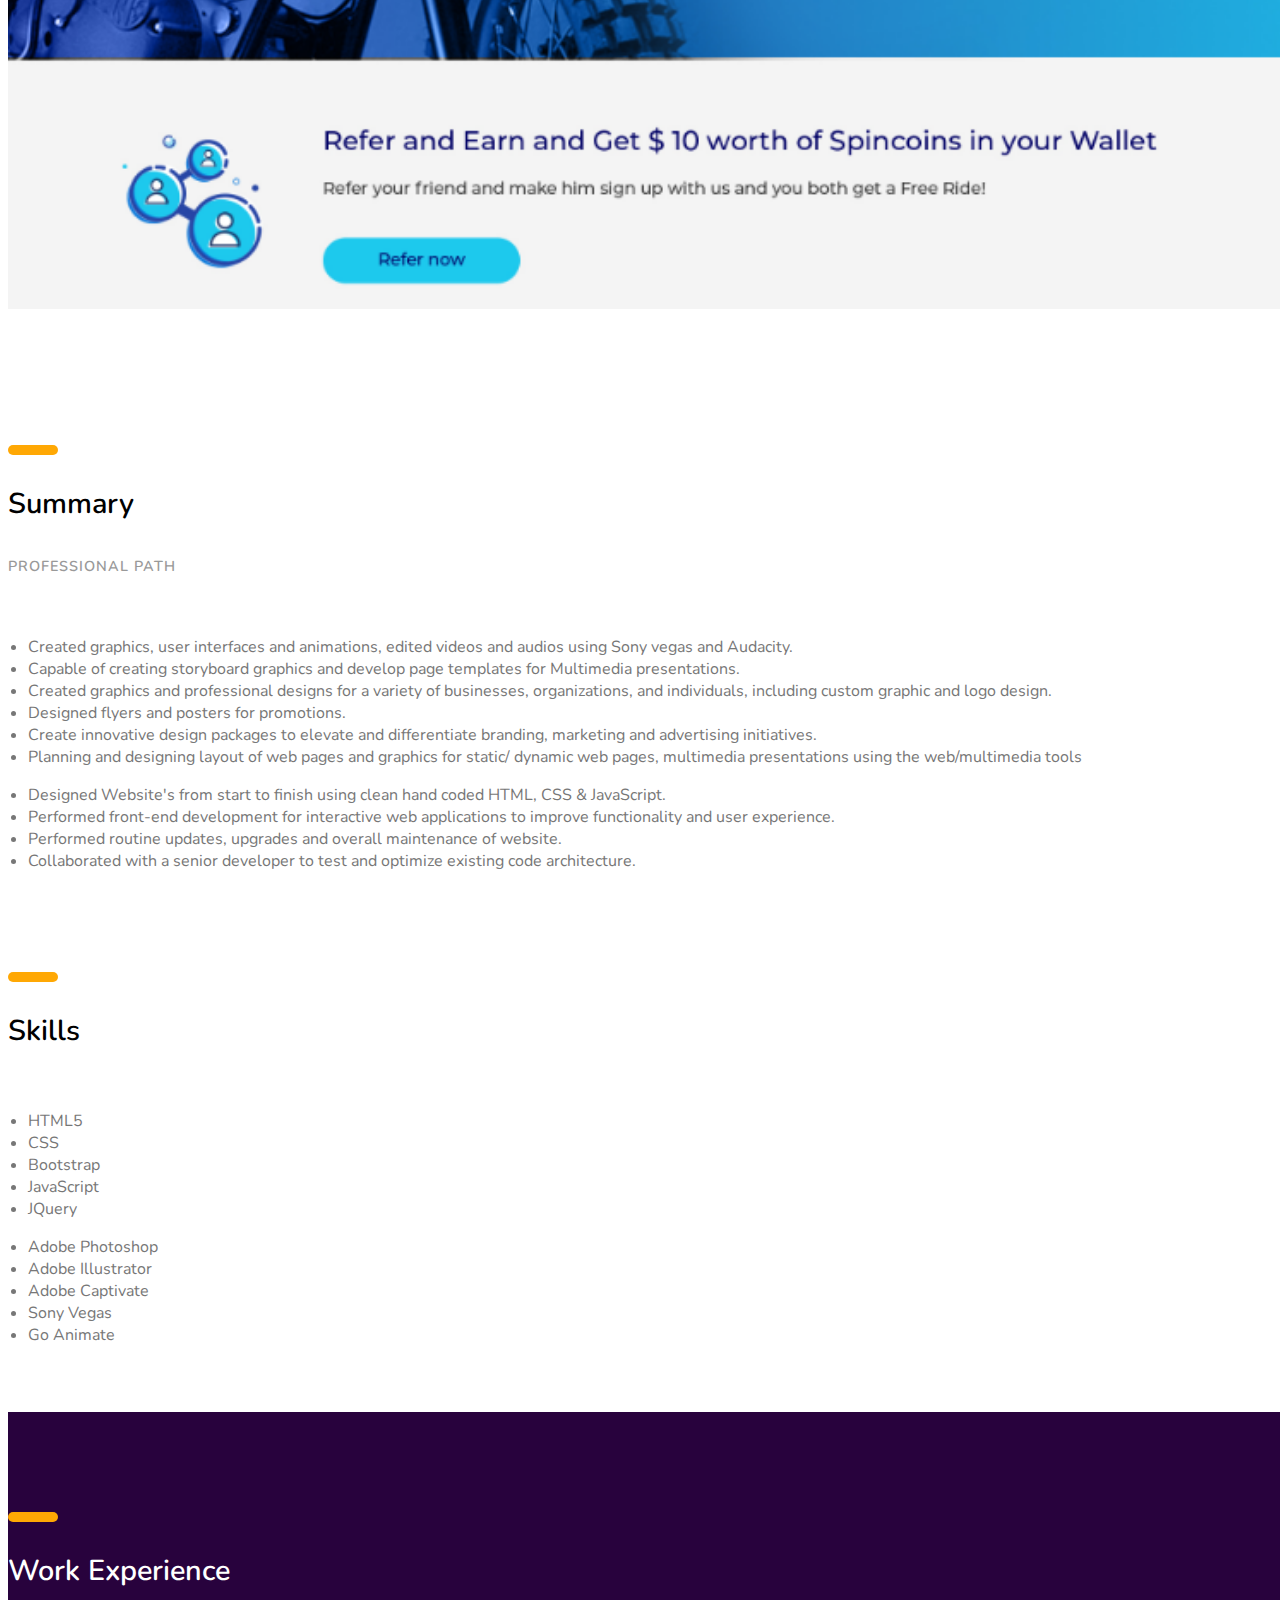
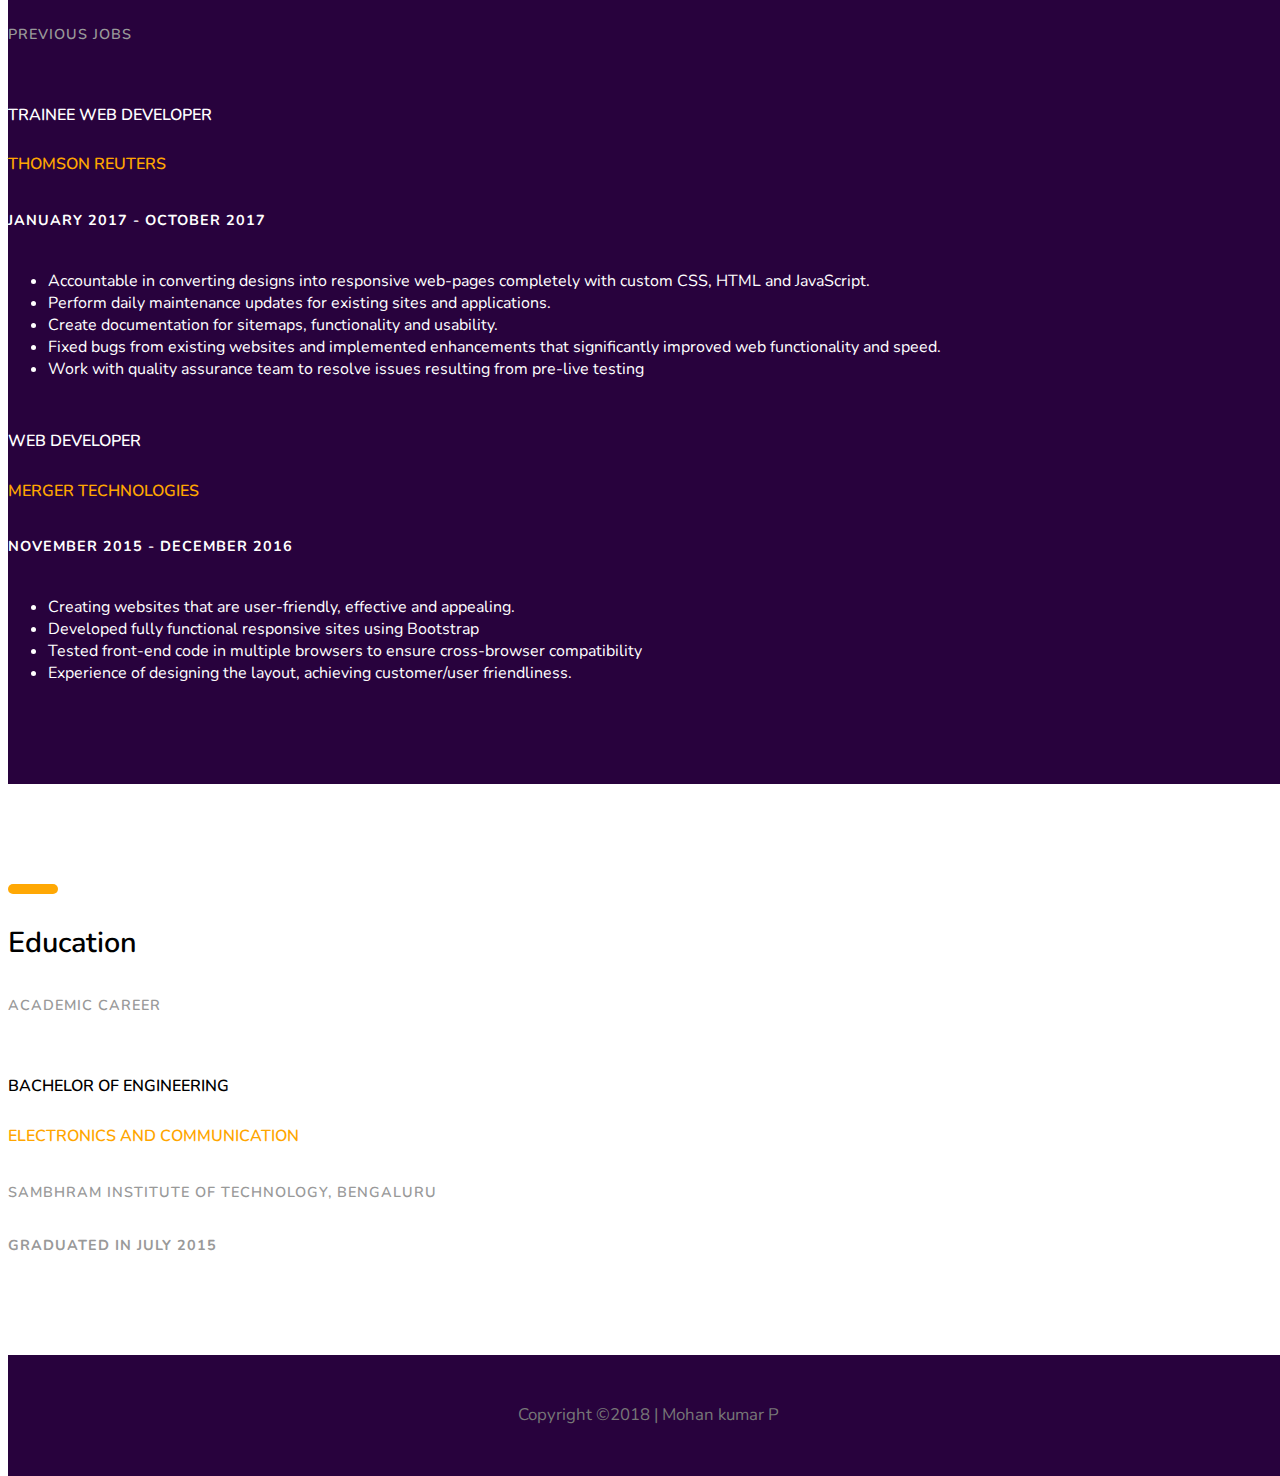
==== commit e864b87e: "resume disabled" ====
--- a/index.html
+++ b/index.html
@@ -47,7 +47,7 @@
                         </div><!-- info -->
                     </div><!-- col-sm-4 -->
                 </div>
-    		<a href="pdf/Mohan_CV.pdf " class="download-btn" download>Download-cv</a>
+    		<!-- <a href="pdf/Mohan_CV.pdf " class="download-btn" download>Download-cv</a> -->
     		
 
     	</div>
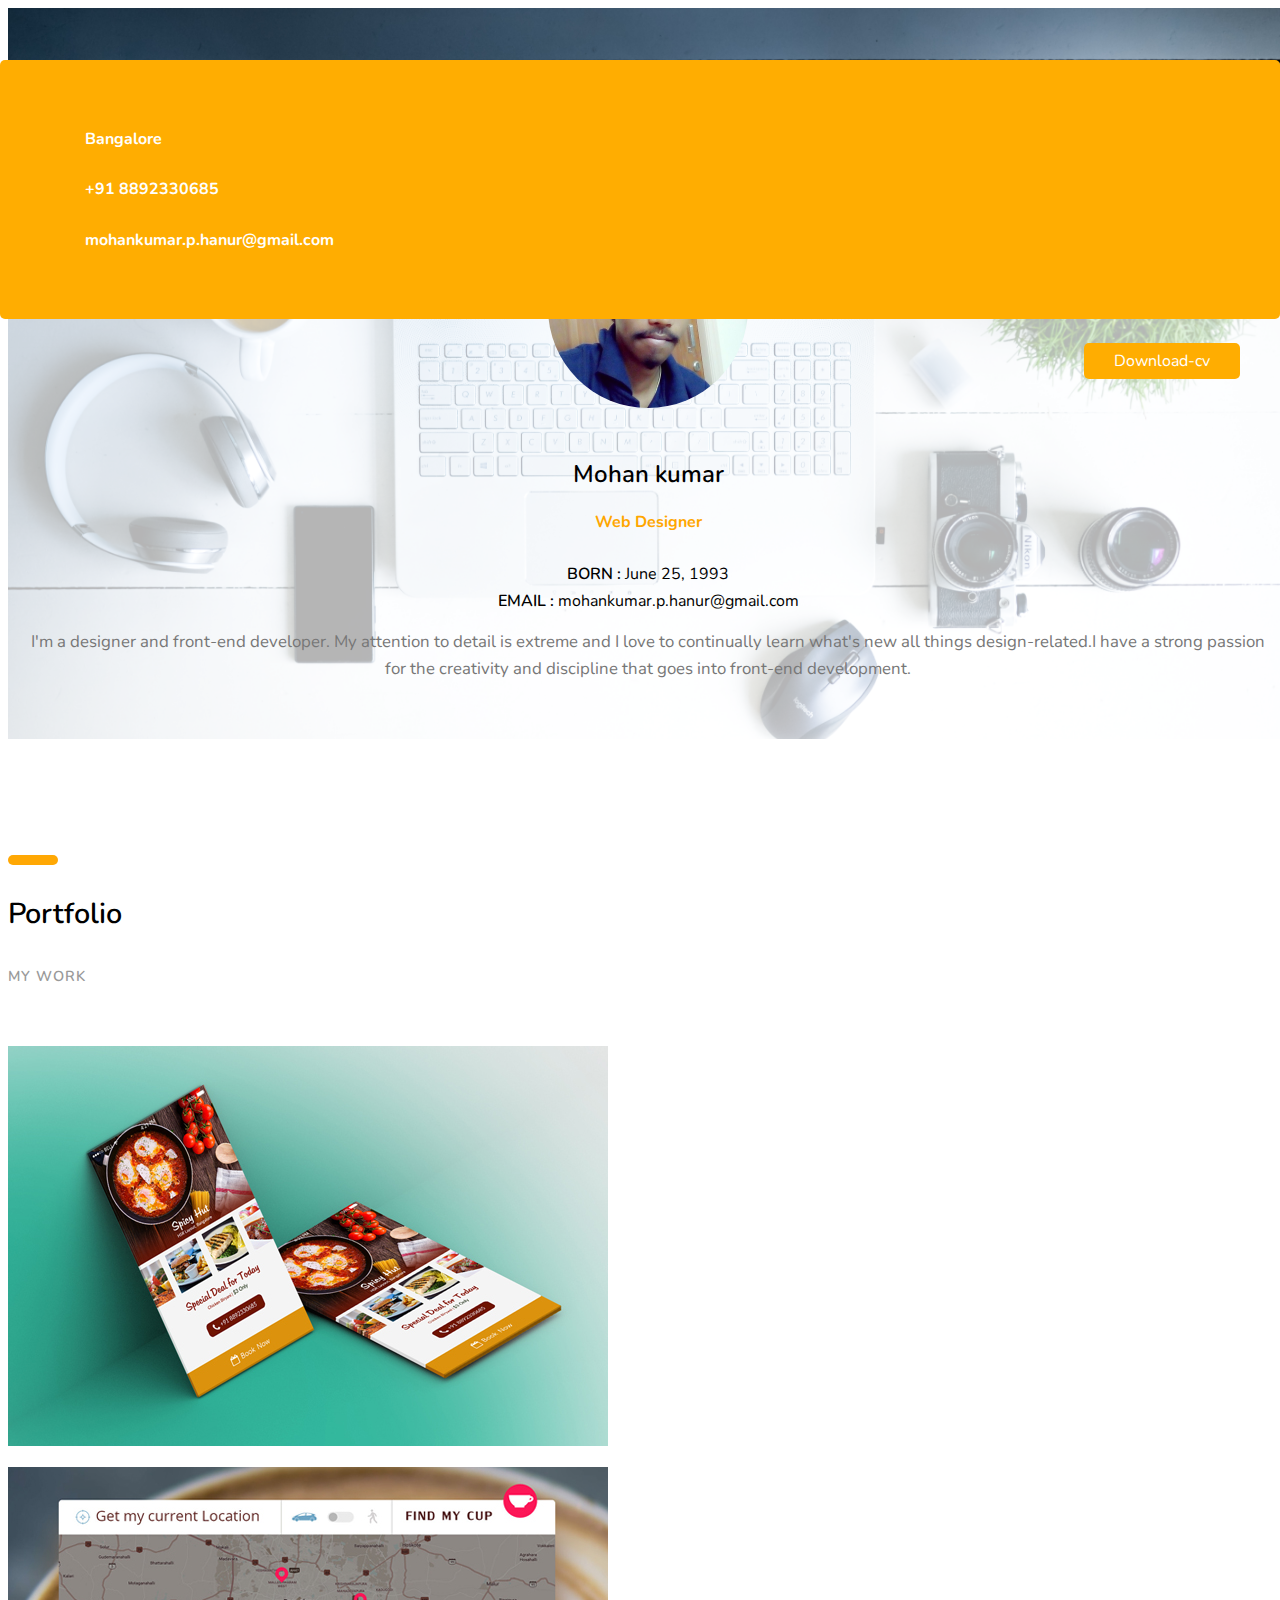
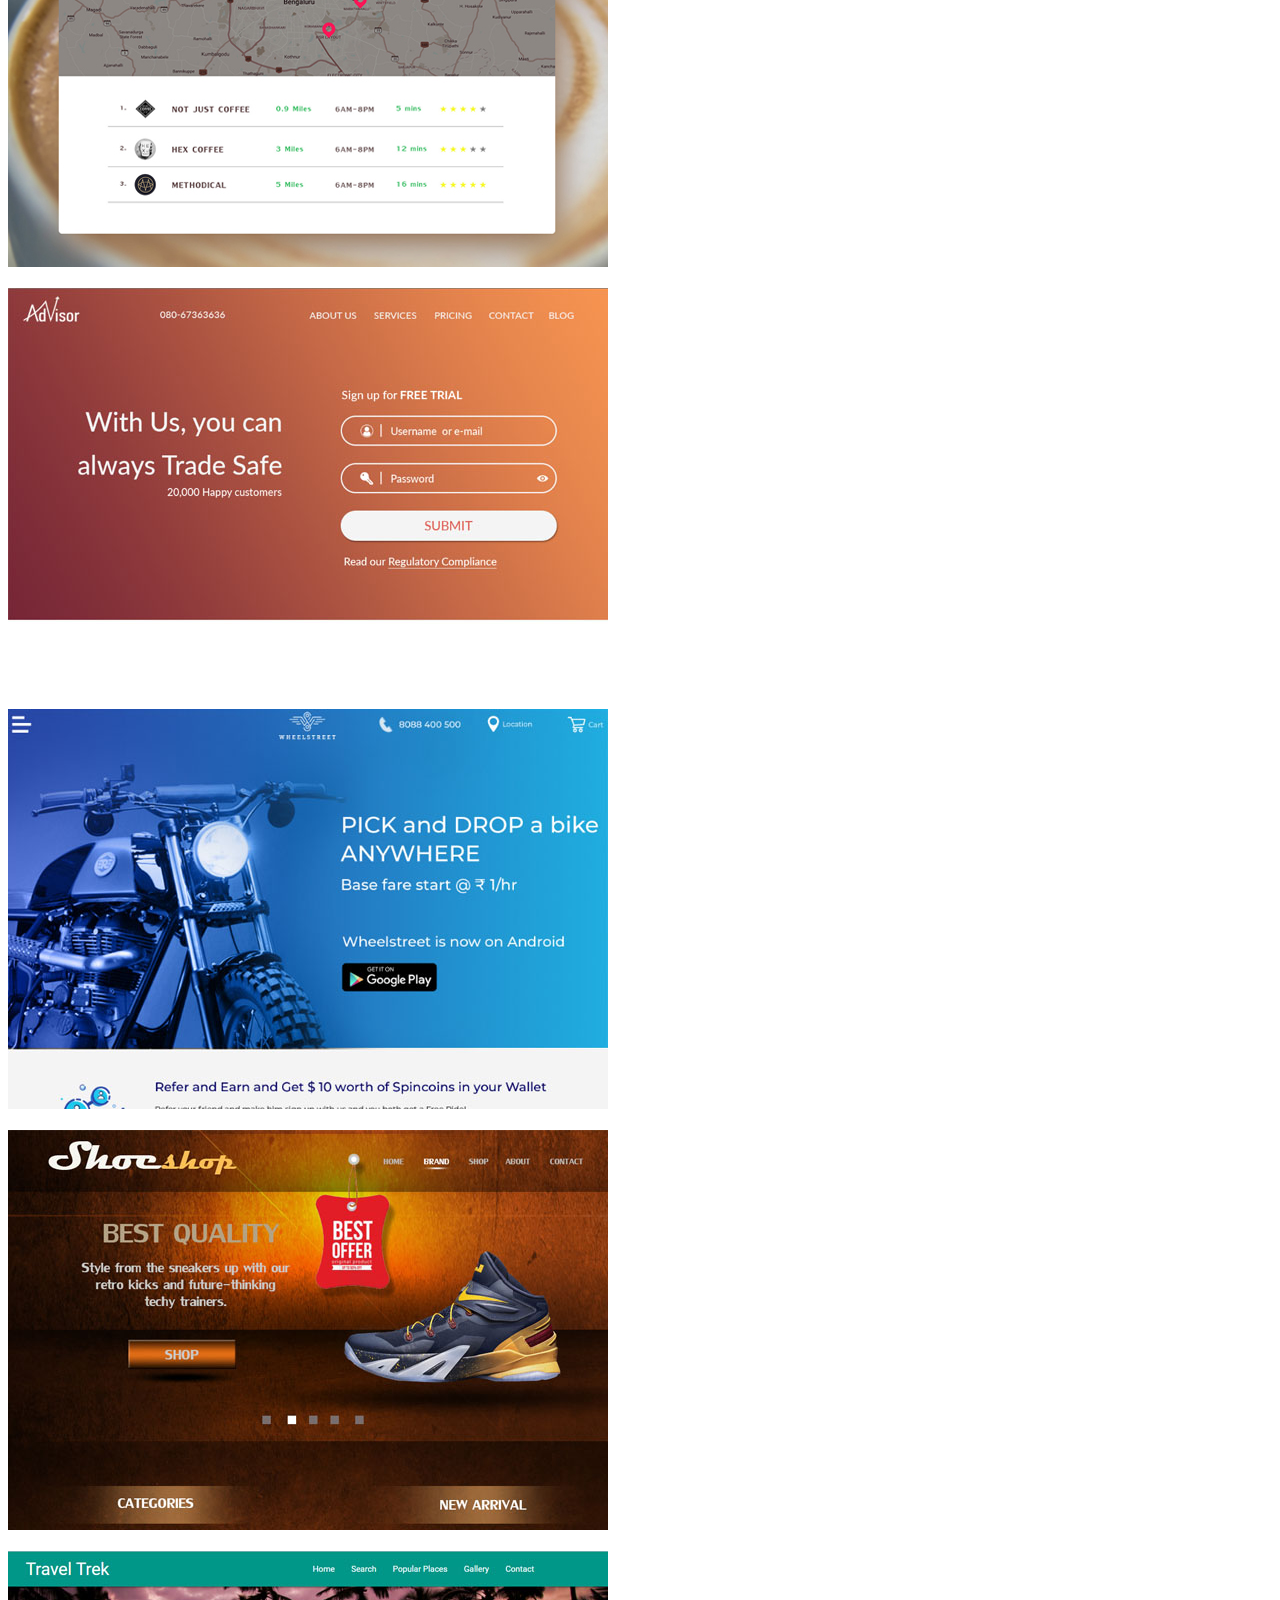
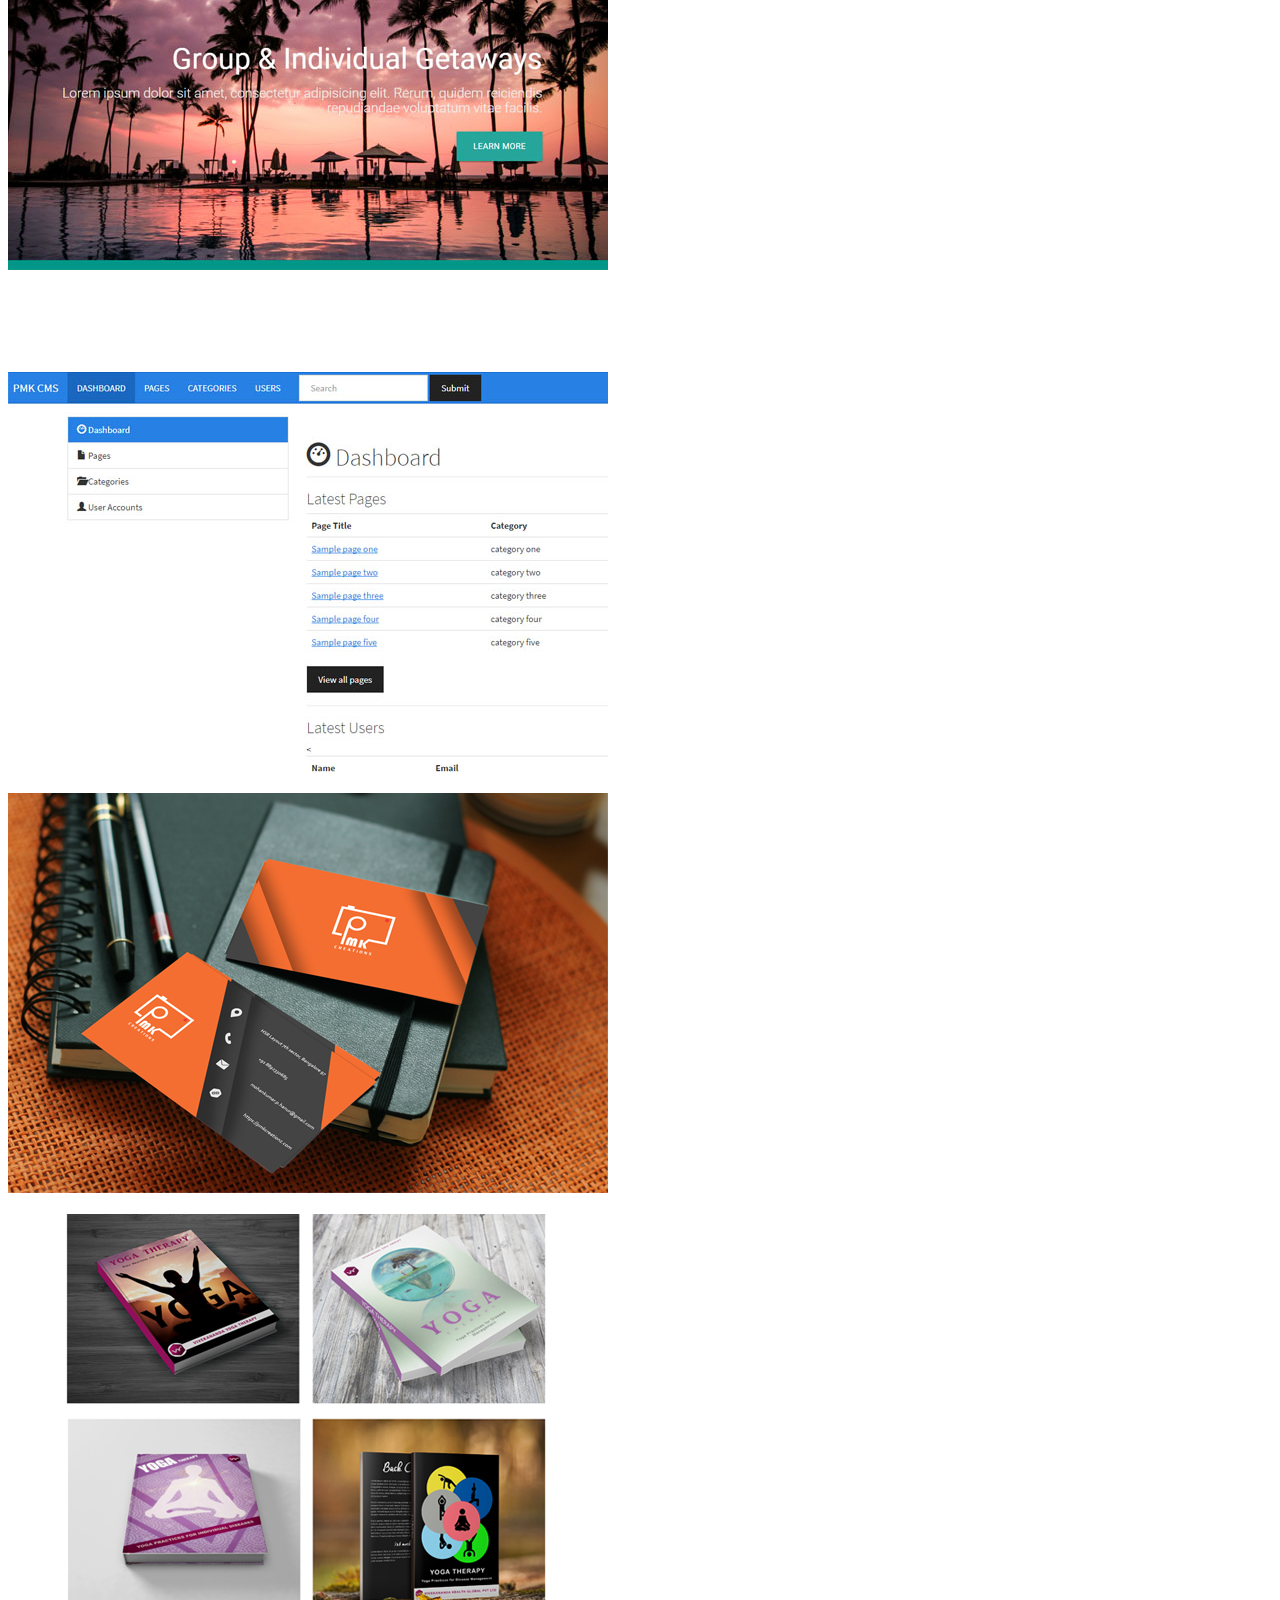
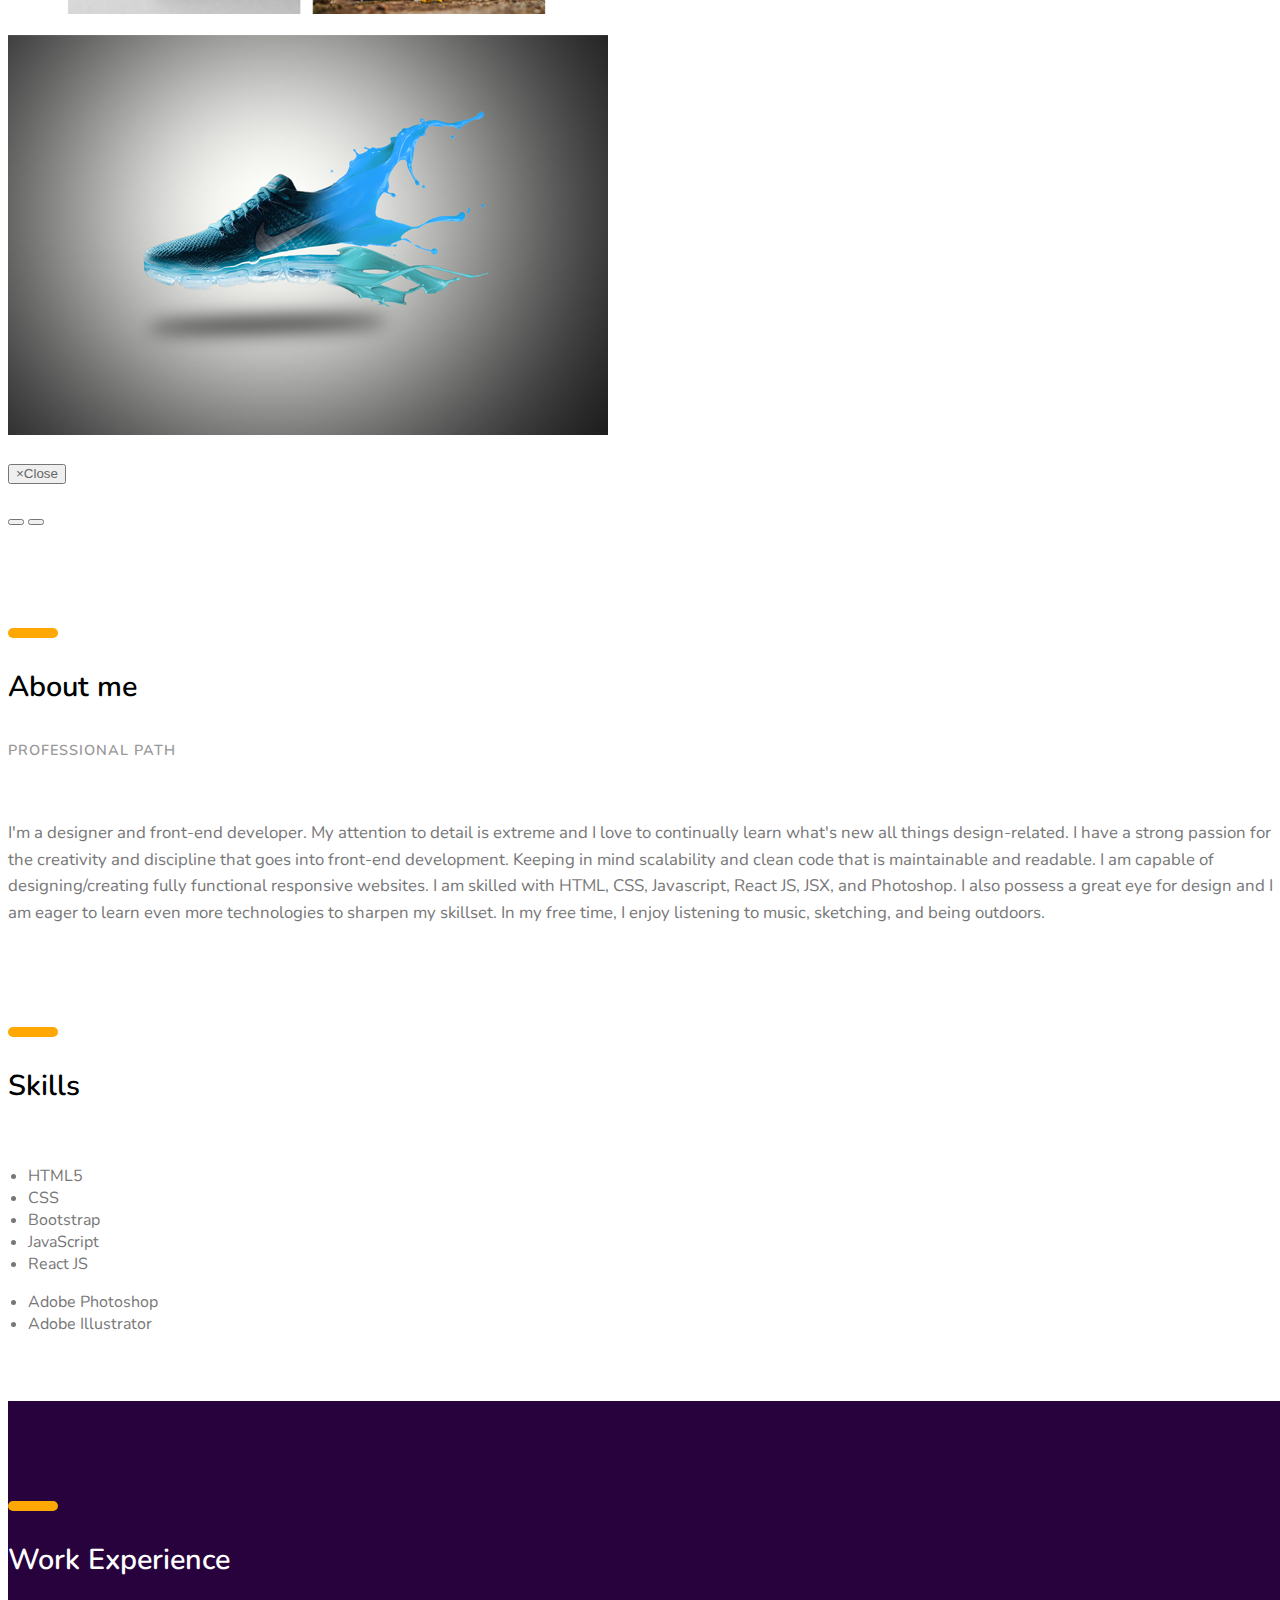
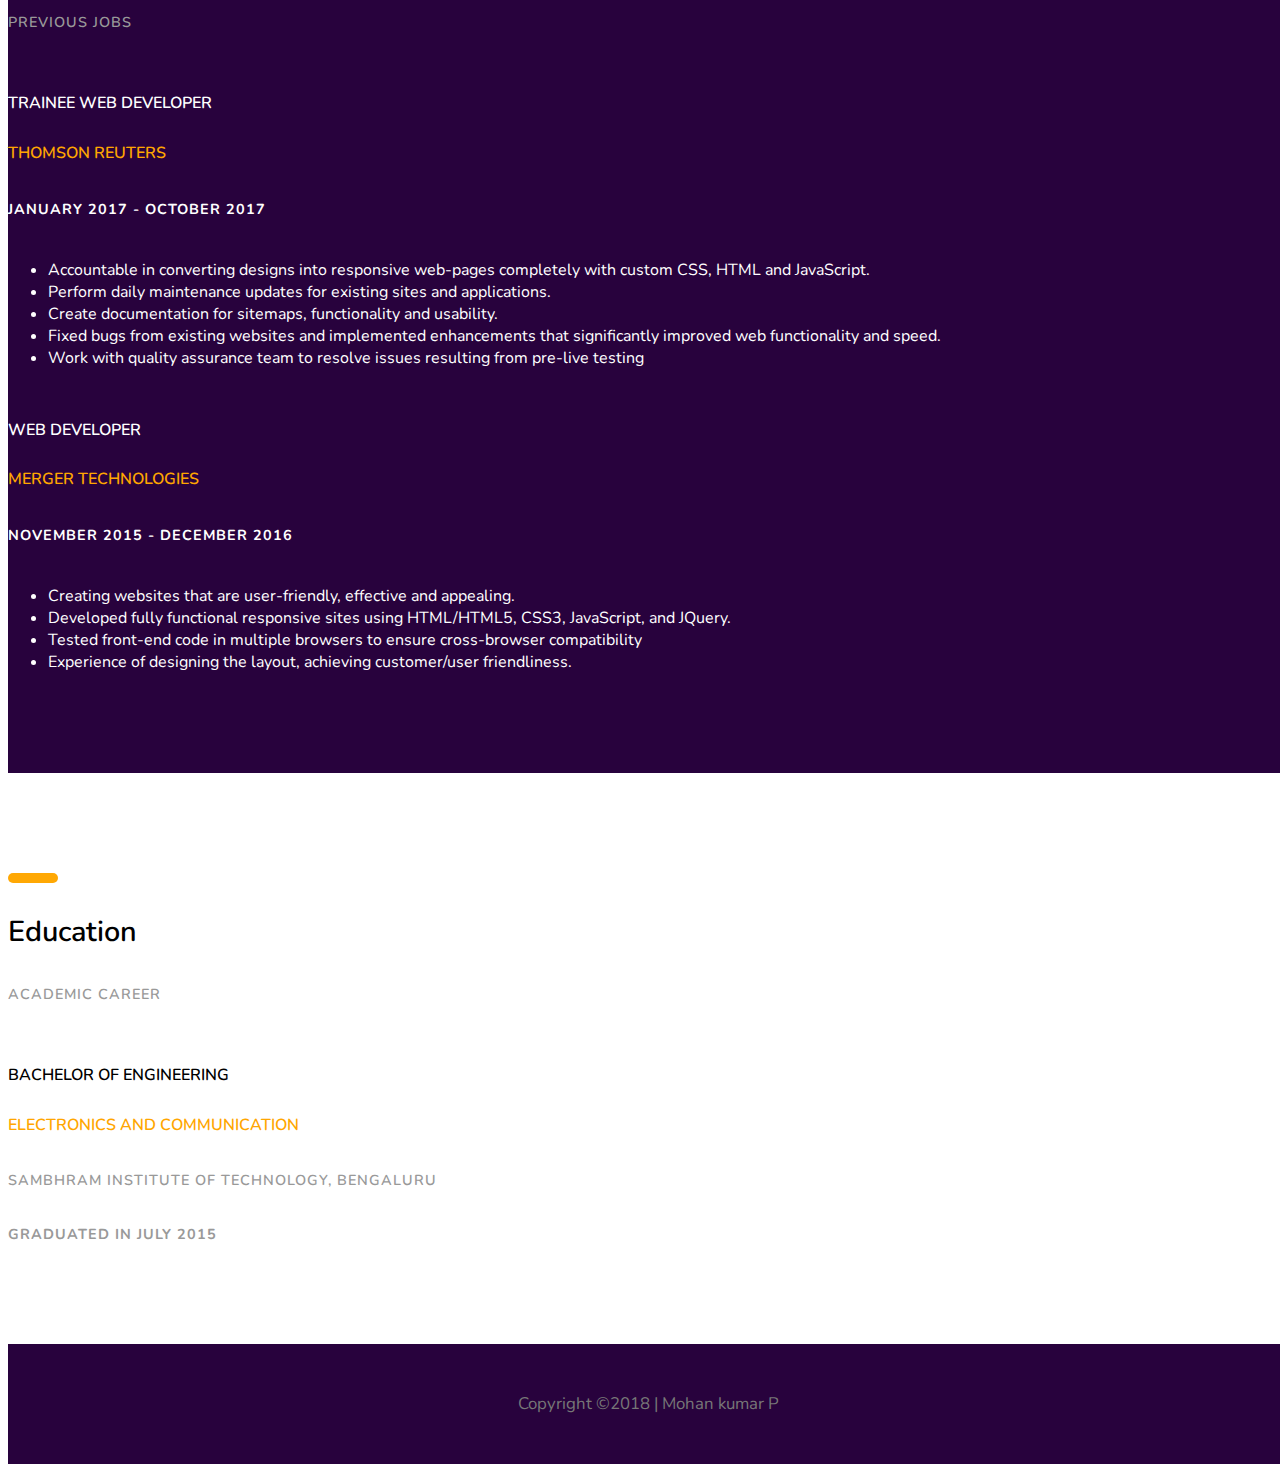
==== commit aa660690: "portfolio section" ====
--- a/index.html
+++ b/index.html
@@ -41,13 +41,13 @@
                         <div class="info">
                             <i class="fas fa-envelope icon"></i>
                             <div class="right-area">
-                                <h5>mohan.p.hanur@gmail.com</h5>
+                                <h5>mohankumar.p.hanur@gmail.com</h5>
                                 
                             </div><!-- right-area -->
                         </div><!-- info -->
                     </div><!-- col-sm-4 -->
                 </div>
-    		<!-- <a href="pdf/Mohan_CV.pdf " class="download-btn" download>Download-cv</a> -->
+    		<a href="pdf/Mohan_CV.pdf " class="download-btn" download>Download-cv</a>
     		
 
     	</div>
@@ -63,8 +63,8 @@
                         <h4 class="font-yellow animated tada">Web Designer</h4>
                         <ul class="information margin-tb-30">
                             <li><b>BORN : </b>June 25, 1993</li>
-                            <li><b>EMAIL : </b>mohan.p.hanur@gmail.com</li> 
-                            <p>I'm a designer and front-end developer. My attention to detail is extreme and I love to continually learn what's new all things design-related. I have a strong passion for the creativity and discipline that goes into front-end development. </p>
+                            <li><b>EMAIL : </b>mohankumar.p.hanur@gmail.com</li> 
+                            <p>I'm a designer and front-end developer. My attention to detail is extreme and I love to continually learn what's new all things design-related.I have a strong passion for the creativity and discipline that goes into front-end development. </p>
                         </ul>
                         <ul class="social-icons">
                             <li><a href="https://www.linkedin.com/in/mohan-kumar-p-51710995/" target="_blank"><i class="fab fa-linkedin"></i></a></li>
@@ -85,44 +85,122 @@
                     </div>
                 </div><!-- col-sm-4 -->
             </div><!-- row -->
-
-            <div class="row">
+            <div class="row">
+            <div class="row">
+            <div class="col-lg-3 col-md-4 col-xs-6 thumb">
+                <a class="thumbnail" href="#" data-image-id="" data-toggle="modal" data-title="UI Design"
+                   data-image="images/mobileapp.jpg"
+                   data-target="#image-gallery">
+                    <img class="img-thumbnail"
+                         src="images/appdesign-thumbnail.jpg"
+                         alt="UI design" title="UI design">
+                </a>
+            </div>
+            <div class="col-lg-3 col-md-4 col-xs-6 thumb">
+                <a class="thumbnail" href="#" data-image-id="" data-toggle="modal" data-title="UI design"
+                   data-image="images/uicard.jpg"
+                   data-target="#image-gallery">
+                    <img class="img-thumbnail"
+                         src="images/uicard-thumbnail.jpg"
+                         alt="UI design" title="UI design">
+                </a>
+            </div>
+            <div class="col-lg-3 col-md-4 col-xs-6 thumb">
+                <a class="thumbnail" href="#" data-image-id="" data-toggle="modal" data-title="Web design"
+                   data-image="images/lolly.png"
+                   data-target="#image-gallery">
+                    <img class="img-thumbnail"
+                         src="images/advisor-thumbnail.jpg"
+                         alt="web design" title="Web design">
+                </a>
+            </div>
+            <div class="col-lg-3 col-md-4 col-xs-6 thumb">
+                <a class="thumbnail" href="#" data-image-id="" data-toggle="modal" data-title=""
+                   data-image="images/wheelstreet.jpg"
+                   data-target="#image-gallery">
+                    <img class="img-thumbnail"
+                         src="images/wheelstreet-thumbnail.jpg"
+                         alt="Web design" title="Web design">
+                </a>
+            </div>
+            <div class="col-lg-3 col-md-4 col-xs-6 thumb">
+                <a class="thumbnail" href="#" data-image-id="" data-toggle="modal" data-title="web design"
+                   data-image="images/webdesign.jpg"
+                   data-target="#image-gallery">
+                    <img class="img-thumbnail"
+                         src="images/shoeshop-thumbnail.jpg"
+                         alt="Web design" title="Web design">
+                </a>
+            </div>
+            <div class="col-lg-3 col-md-4 col-xs-6 thumb">
+                <a href="https://mohankumar057.github.io/traveltrek/" target="_blank" >
+                    <img class="img-thumbnail"
+                         src="images/traveltrek-thumbnail.jpg"
+                         alt="Web design" title="Web design">
+                </a>
+            </div>
+            <div class="col-lg-3 col-md-4 col-xs-6 thumb">
+                <a  href="https://mohankumar057.github.io/alphacms/" target="_blank">
+                    <img class="img-thumbnail"
+                         src="images/alphacms-thumbnail.jpg"
+                         alt="Web design" title="Web development">
+                </a>
+            </div>           
+            <div class="col-lg-3 col-md-4 col-xs-6 thumb">
+                <a class="thumbnail" href="#" data-image-id="" data-toggle="modal" data-title="Business card"
+                   data-image="images/businesscard.png"
+                   data-target="#image-gallery">
+                    <img class="img-thumbnail"
+                         src="images/businesscard-tumbnail.jpg"
+                         alt="Graphic design" title="Graphic design">
+                </a>
+            </div>
+
+            <div class="col-lg-3 col-md-4 col-xs-6 thumb">
+                <a class="thumbnail" href="#" data-image-id="" data-toggle="modal" data-title="Graphic design"
+                   data-image="images/ALL.jpg"
+                   data-target="#image-gallery">
+                    <img class="img-thumbnail"
+                         src="images/Graphicdesign1-thumbnail.jpg"
+                         alt="Graphic design" title="Graphic design">
+                </a>
+            </div>
+            <div class="col-lg-3 col-md-4 col-xs-6 thumb">
+                <a class="thumbnail" href="#" data-image-id="" data-toggle="modal" data-title="Graphic design"
+                   data-image="images/shoes.png"
+                   data-target="#image-gallery">
+                    <img class="img-thumbnail"
+                         src="images/Graphicdesign2-thumbnail.jpg"
+                         alt="Graphic design" title="Graphic design">
+                </a>
+            </div>
             
-                <div class="gallery col-lg-4 col-md-4 col-sm-4 col-xs-6 filter web-design">
-                    Mobile app Design <br/><br/>
-                    <img src="images/mobileapp.jpg" class="img-responsive">
-                    
+        </div>
+
+
+        <div class="modal fade" id="image-gallery" tabindex="-1" role="dialog" aria-labelledby="myModalLabel" aria-hidden="true">
+            <div class="modal-dialog modal-lg">
+                <div class="modal-content">
+                    <div class="modal-header">
+                        <h4 class="modal-title" id="image-gallery-title"></h4>
+                        <button type="button" class="close" data-dismiss="modal"><span aria-hidden="true">×</span><span class="sr-only">Close</span>
+                        </button>
+                    </div>
+                    <div class="modal-body">
+                        <img id="image-gallery-image" class="img-responsive col-md-12" src="">
+                    </div>
+                    <div class="modal-footer">
+                        <button type="button" class="btn btn-secondary float-left" id="show-previous-image"><i class="fa fa-arrow-left"></i>
+                        </button>
+
+                        <button type="button" id="show-next-image" class="btn btn-secondary float-right"><i class="fa fa-arrow-right"></i>
+                        </button>
+                    </div>
                 </div>
-                <div class="gallery col-lg-4 col-md-4 col-sm-4 col-xs-6 filter branding">
-                    UI Design<br/><br/>
-                    <img src="images/uicard.jpg" class="img-responsive">
-                    
-                </div>
-
-                <div class="gallery col-lg-4 col-md-4 col-sm-4 col-xs-6 filter web-design">
-                    Web Design<br/><br/>
-                    <img src="images/webdesign.jpg" class="img-responsive">
-                    
-                </div>
-
-                <div class="gallery col-lg-4 col-md-4 col-sm-4 col-xs-6 filter graphic-design">
-                     Web Design<br/><br/>
-                    <img src="images/webdesign3.png" class="img-responsive">
-                   
-                </div>
-
-                <div class="gallery col-lg-4 col-md-4 col-sm-4 col-xs-6 filter branding">
-                    Web Development<br/><br/>
-                    <img src="images/proj1.png" class="img-responsive">
-                    
-                </div>
-
-                <div class="gallery col-lg-4 col-md-4 col-sm-4 col-xs-6 filter graphic-design">
-                     Web Design<br/><br/>
-                    <img src="images/webdesign2.png" class="img-responsive">
-                   
-                </div>
-            </div>
+            </div>
+        </div>
+    </div>
+            
      
     </section>
 
@@ -131,35 +209,17 @@
             <div class="row">
                 <div class="col-sm-4">
                     <div class="heading">
-                        <h3><b>Summary</b></h3>
+                        <h3><b>About me</b></h3>
                         <h6 class="font-lite-black"><b>PROFESSIONAL PATH</b></h6>
                     </div>
                 </div><!-- col-sm-4 -->
                 <div class="col-sm-8">
-                    <div class="education-wrapper">
-                        <div class="design margin-b-50">
-                            <ul class="skills-web">
-                              
-                              <li>Created graphics, user interfaces and animations, edited videos and audios using Sony vegas and Audacity.</li>
-                              <li>Capable of creating storyboard graphics and develop page templates for Multimedia presentations.</li>
-                              <li>Created graphics and professional designs for a variety of businesses, organizations, and individuals, including custom graphic and logo design.</li>
-                              <li>Designed flyers and posters for promotions.</li>
-                              <li>Create innovative design packages to elevate and differentiate branding, marketing and advertising initiatives.</li>
-                              <li>Planning and designing layout of web pages and graphics for static/ dynamic web pages, multimedia presentations using the web/multimedia tools</li>
-
-
-                             </ul
-                        </div><!-- education -->
-                        <div class="development margin-b-50">
-                            <ul class="skills-web">
-                              <li>Designed Website's from start to finish using clean hand coded HTML, CSS & JavaScript.</li>
-                              <li>Performed front-end development for interactive web applications to improve functionality and user experience.</li>
-                              <li>Performed routine updates, upgrades and overall maintenance of website.</li>
-                              <li>Collaborated with a senior developer to test and optimize existing code architecture.</li>
-                           </ul>
-                        </div>
-                    </div><!-- education-wrapper -->
-                 </div>
+                    <p class="margin-b-50"> 
+                        I'm a designer and front-end developer. My attention to detail is extreme and I love to continually learn what's new all things design-related. I have a strong passion for the creativity and discipline that goes into front-end development. Keeping in mind scalability and clean code that is maintainable and readable.
+                        I am capable of designing/creating fully functional responsive websites.  I am skilled with HTML, CSS, Javascript, React JS, JSX, and Photoshop. I also possess a great eye for design and I am eager to learn even more technologies to sharpen my skillset. In my free time, I enjoy listening to music, sketching, and being outdoors.
+                     </p>  
+                    <!-- row -->
+                </div><!-- col-sm-8 -->
             </div><!-- row -->
         </div><!-- container -->
     </section>
@@ -181,16 +241,13 @@
                                  <li>CSS</li>
                                  <li>Bootstrap</li>
                                  <li>JavaScript</li>
-                                 <li>JQuery</li>
+                                 <li>React JS</li>
                              </ul>
                          </div>
                          <div class="col-sm-6">
                             <ul class="skills-web">
                                  <li>Adobe Photoshop</li>
                                  <li>Adobe Illustrator</li>
-                                 <li>Adobe Captivate</li>
-                                 <li>Sony Vegas</li>
-                                 <li>Go Animate</li>
                              </ul>
                              
                          </div>
@@ -232,7 +289,7 @@
                            
                         <ul class="list margin-b-30">
                             <li>Creating websites that are user-friendly, effective and appealing.</li>
-                            <li>Developed fully functional responsive sites using Bootstrap</li>
+                            <li>Developed fully functional responsive sites using HTML/HTML5, CSS3, JavaScript, and JQuery.</li>
                             <li>Tested front-end code in multiple browsers to ensure cross-browser compatibility</li>
                             <li>Experience of designing the layout, achieving customer/user friendliness.</li>
                         </ul>
@@ -271,11 +328,6 @@
             <p>Copyright ©2018 | Mohan kumar P</p>
         </div>
     </footer>
-  
- 
-    			
-    	
-
 
     <!-- Optional JavaScript -->
     <!-- jQuery first, then Popper.js, then Bootstrap JS -->
@@ -284,4 +336,4 @@
     <script src="https://stackpath.bootstrapcdn.com/bootstrap/4.1.1/js/bootstrap.min.js" integrity="sha384-smHYKdLADwkXOn1EmN1qk/HfnUcbVRZyYmZ4qpPea6sjB/pTJ0euyQp0Mk8ck+5T" crossorigin="anonymous"></script>
     <script type="text/javascript" src="js/script.js"></script>
   </body>
-</html>+</html>
--- a/css/style.css
+++ b/css/style.css
@@ -248,3 +248,16 @@
     }
 
 }
+.btn:focus, .btn:active, button:focus, button:active {
+  outline: none !important;
+  box-shadow: none !important;
+}
+
+#image-gallery .modal-footer{
+  display: block;
+}
+
+.thumb{
+  margin-top: 15px;
+  margin-bottom: 15px;
+}
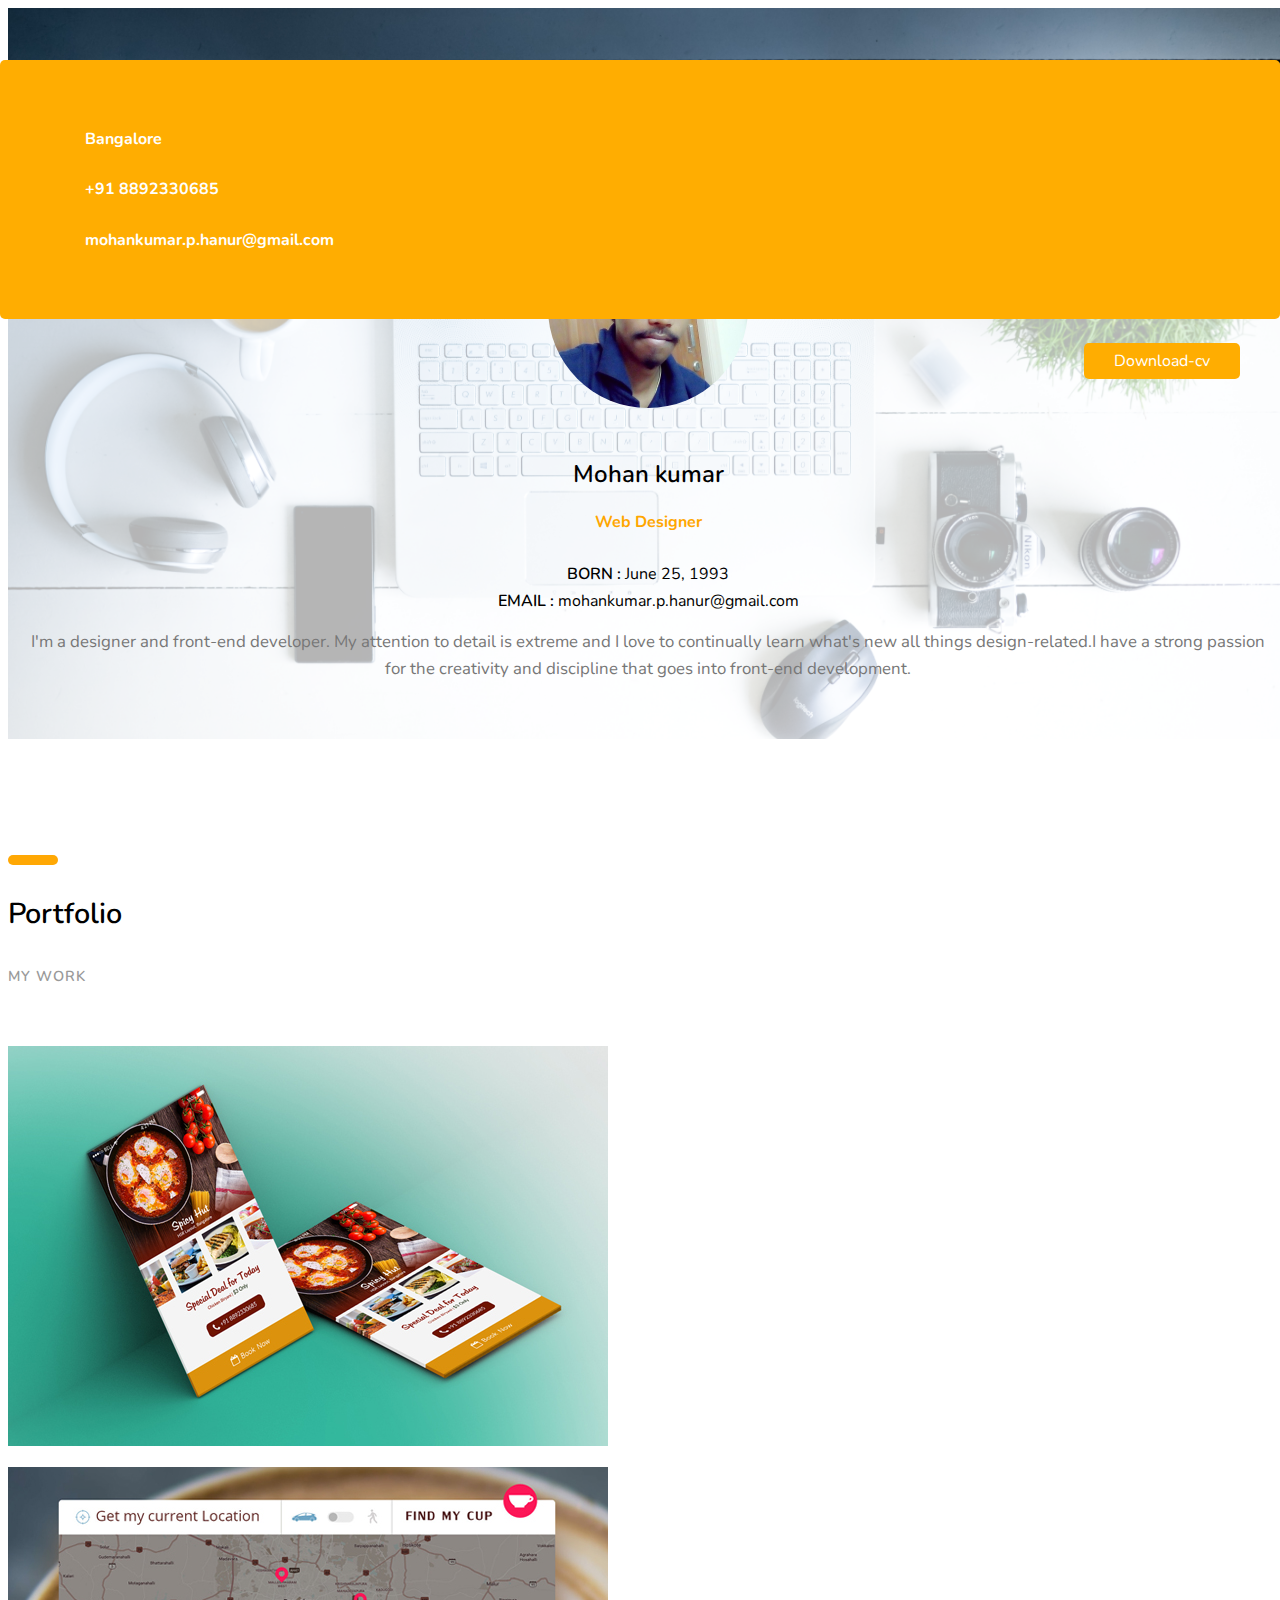
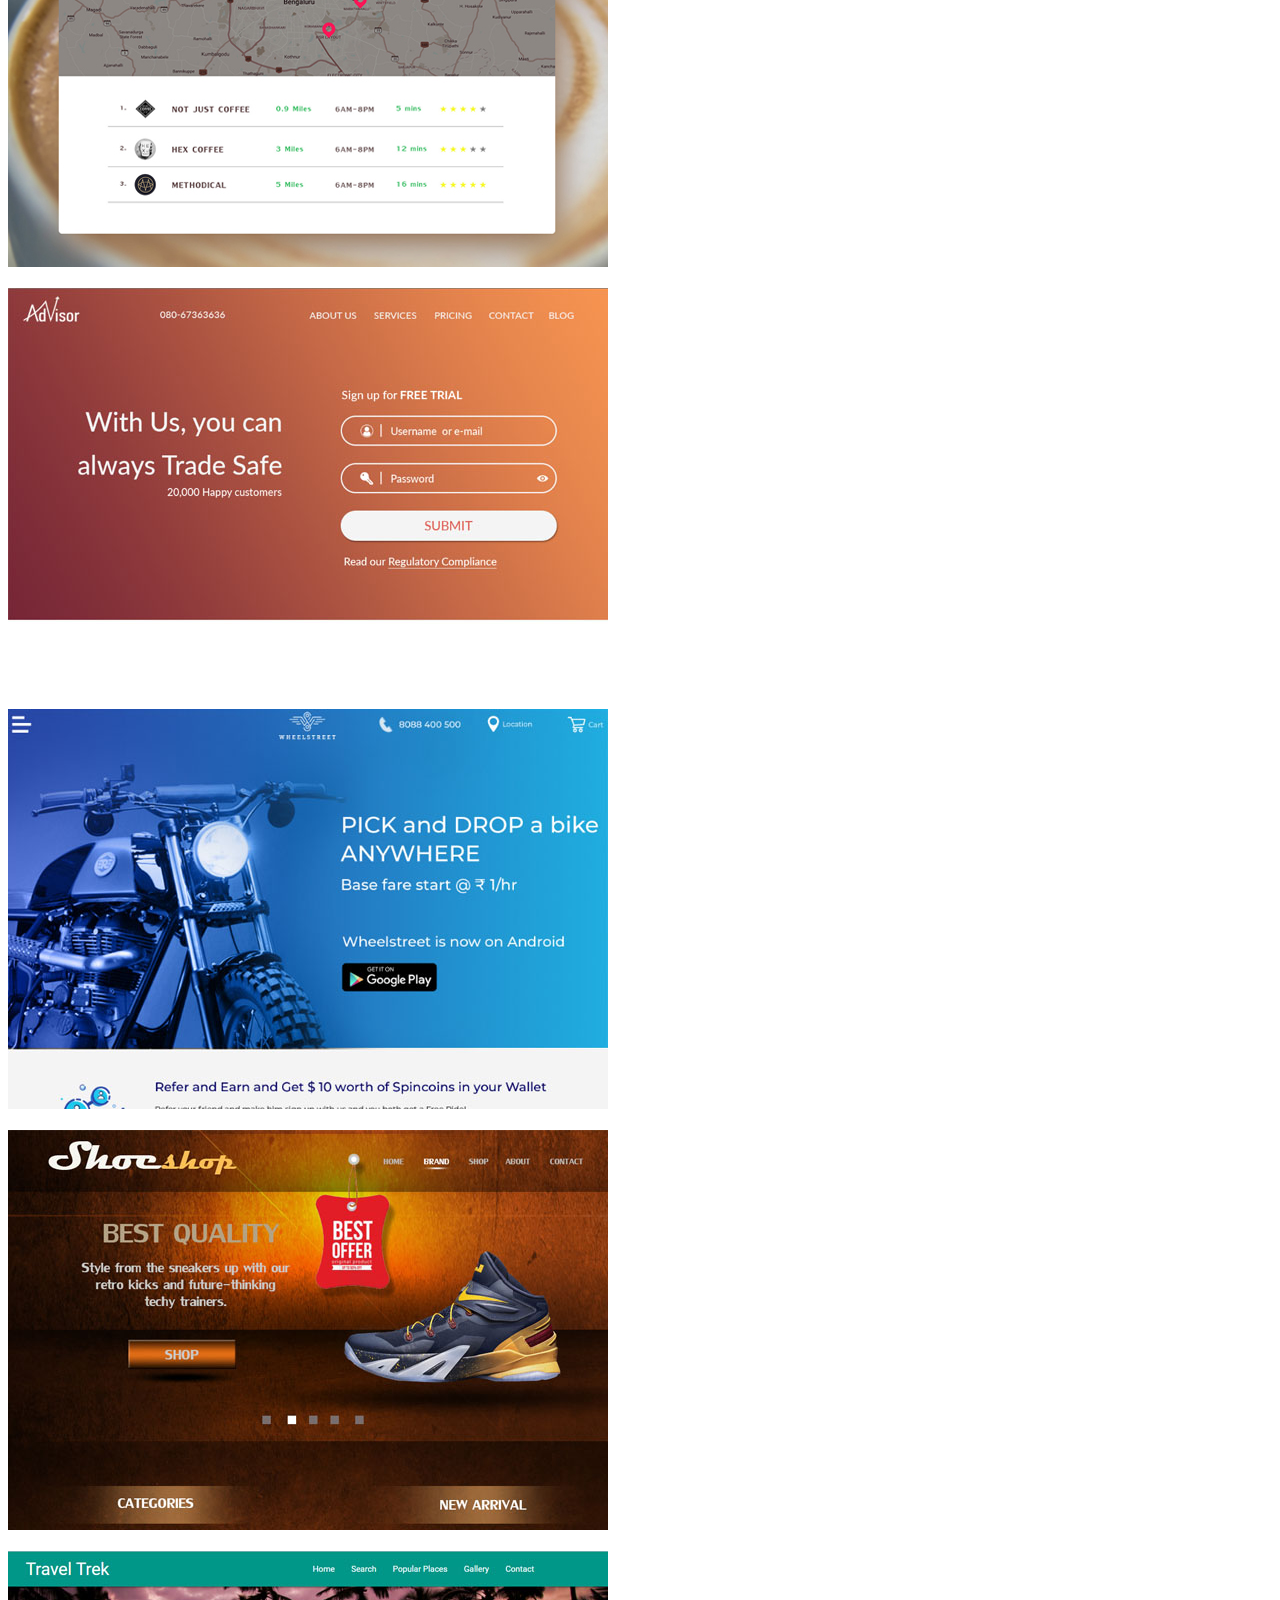
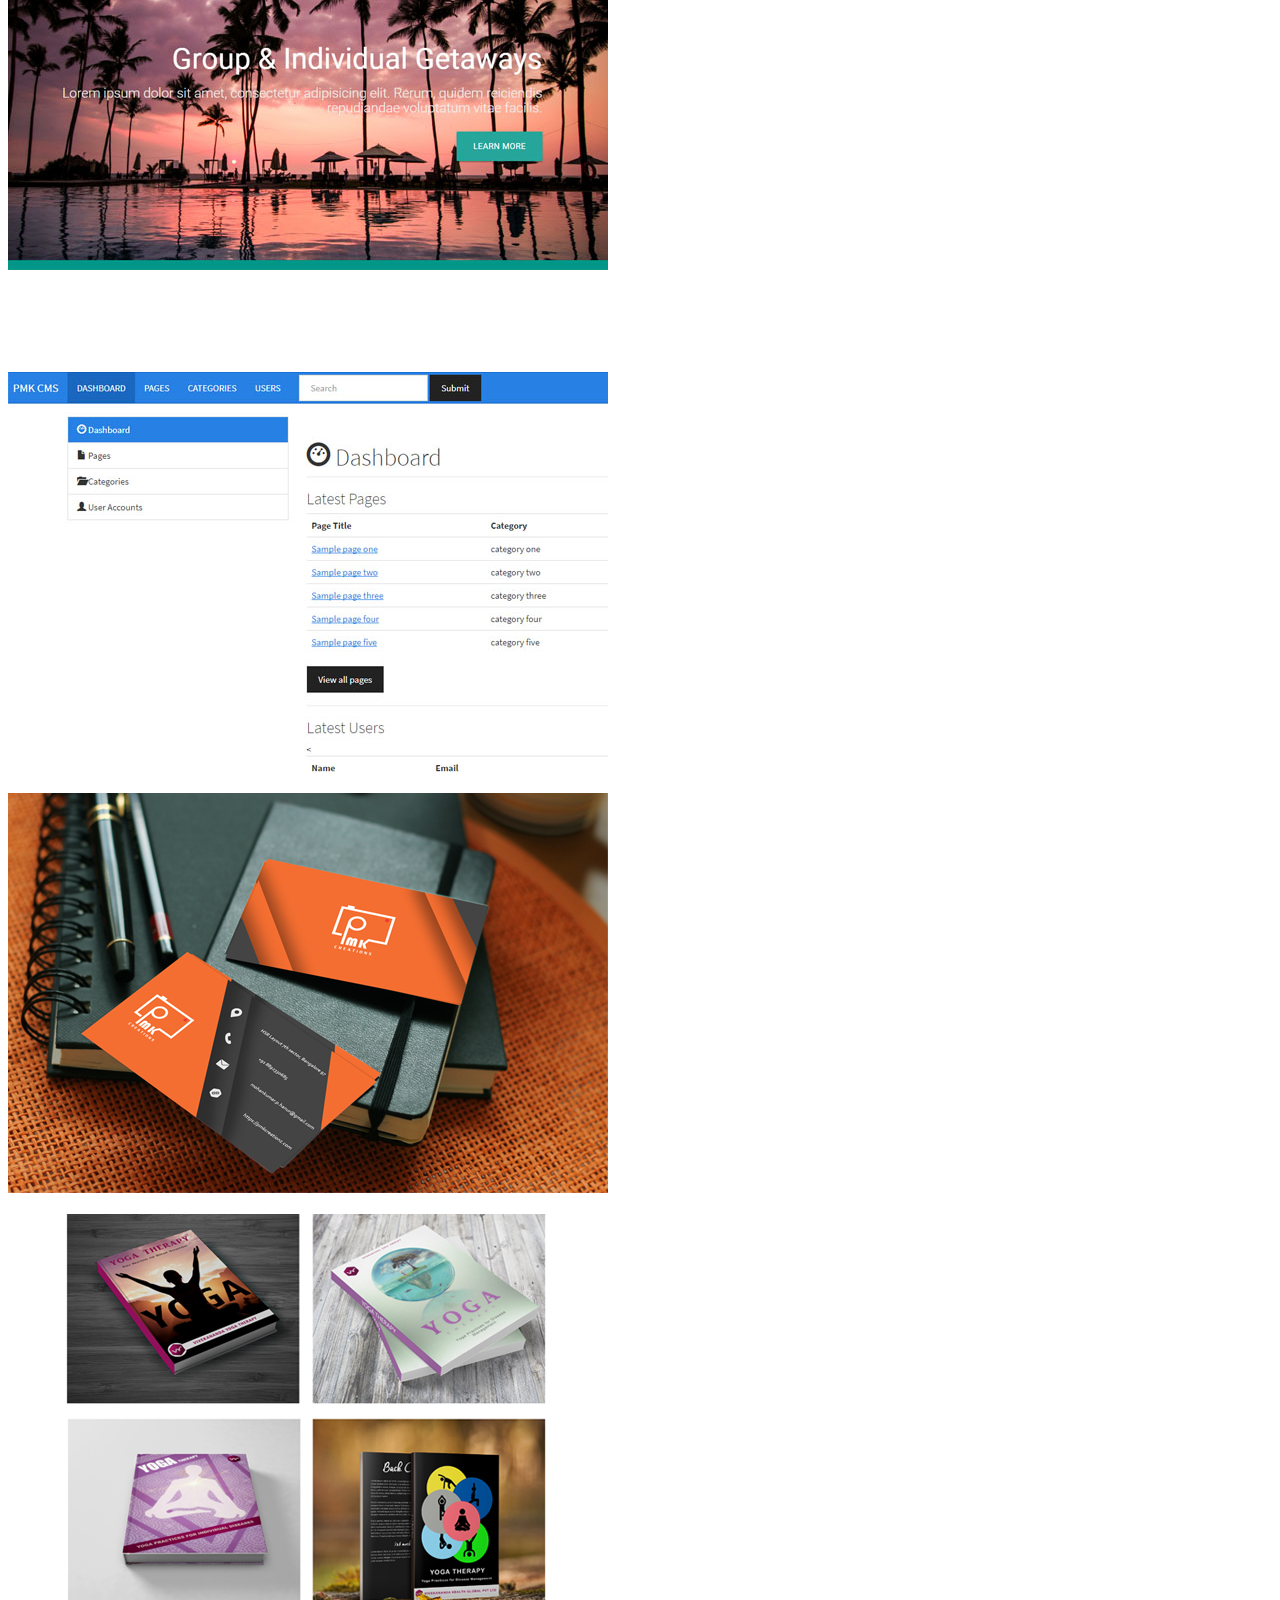
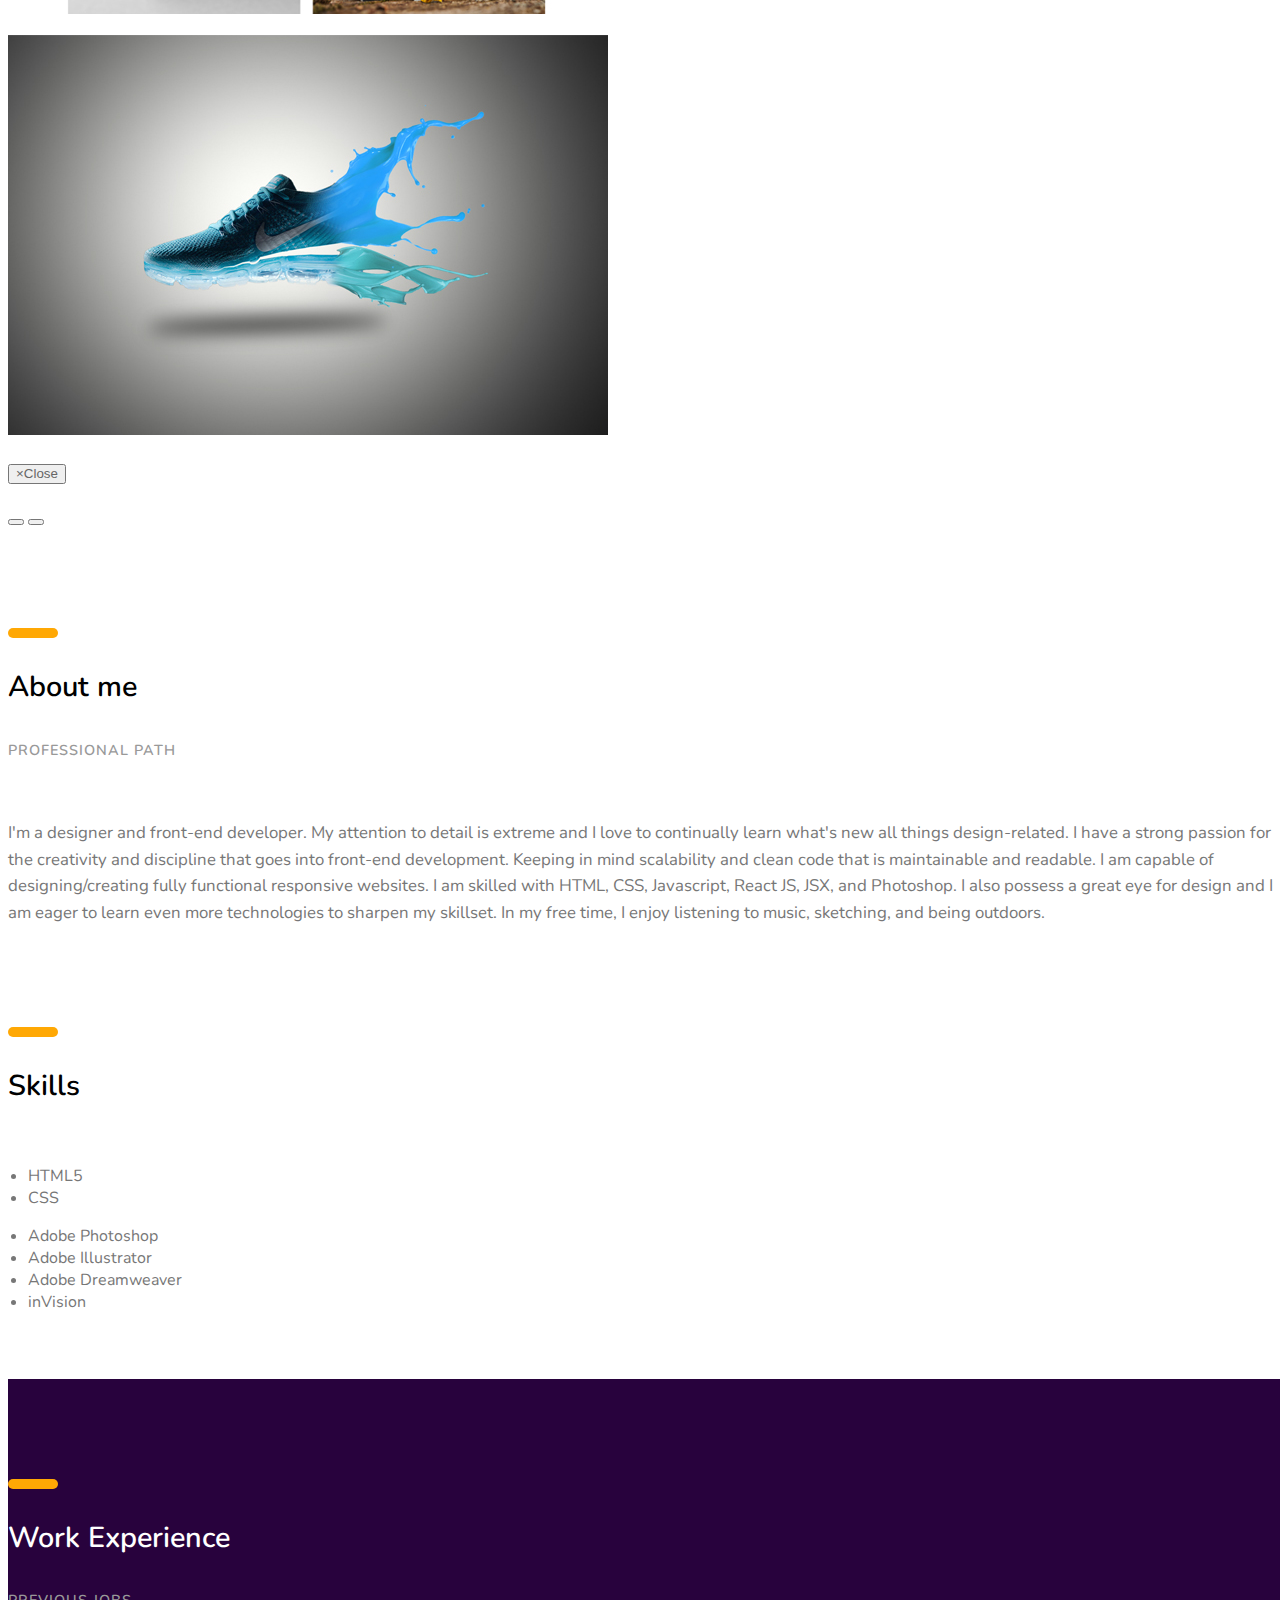
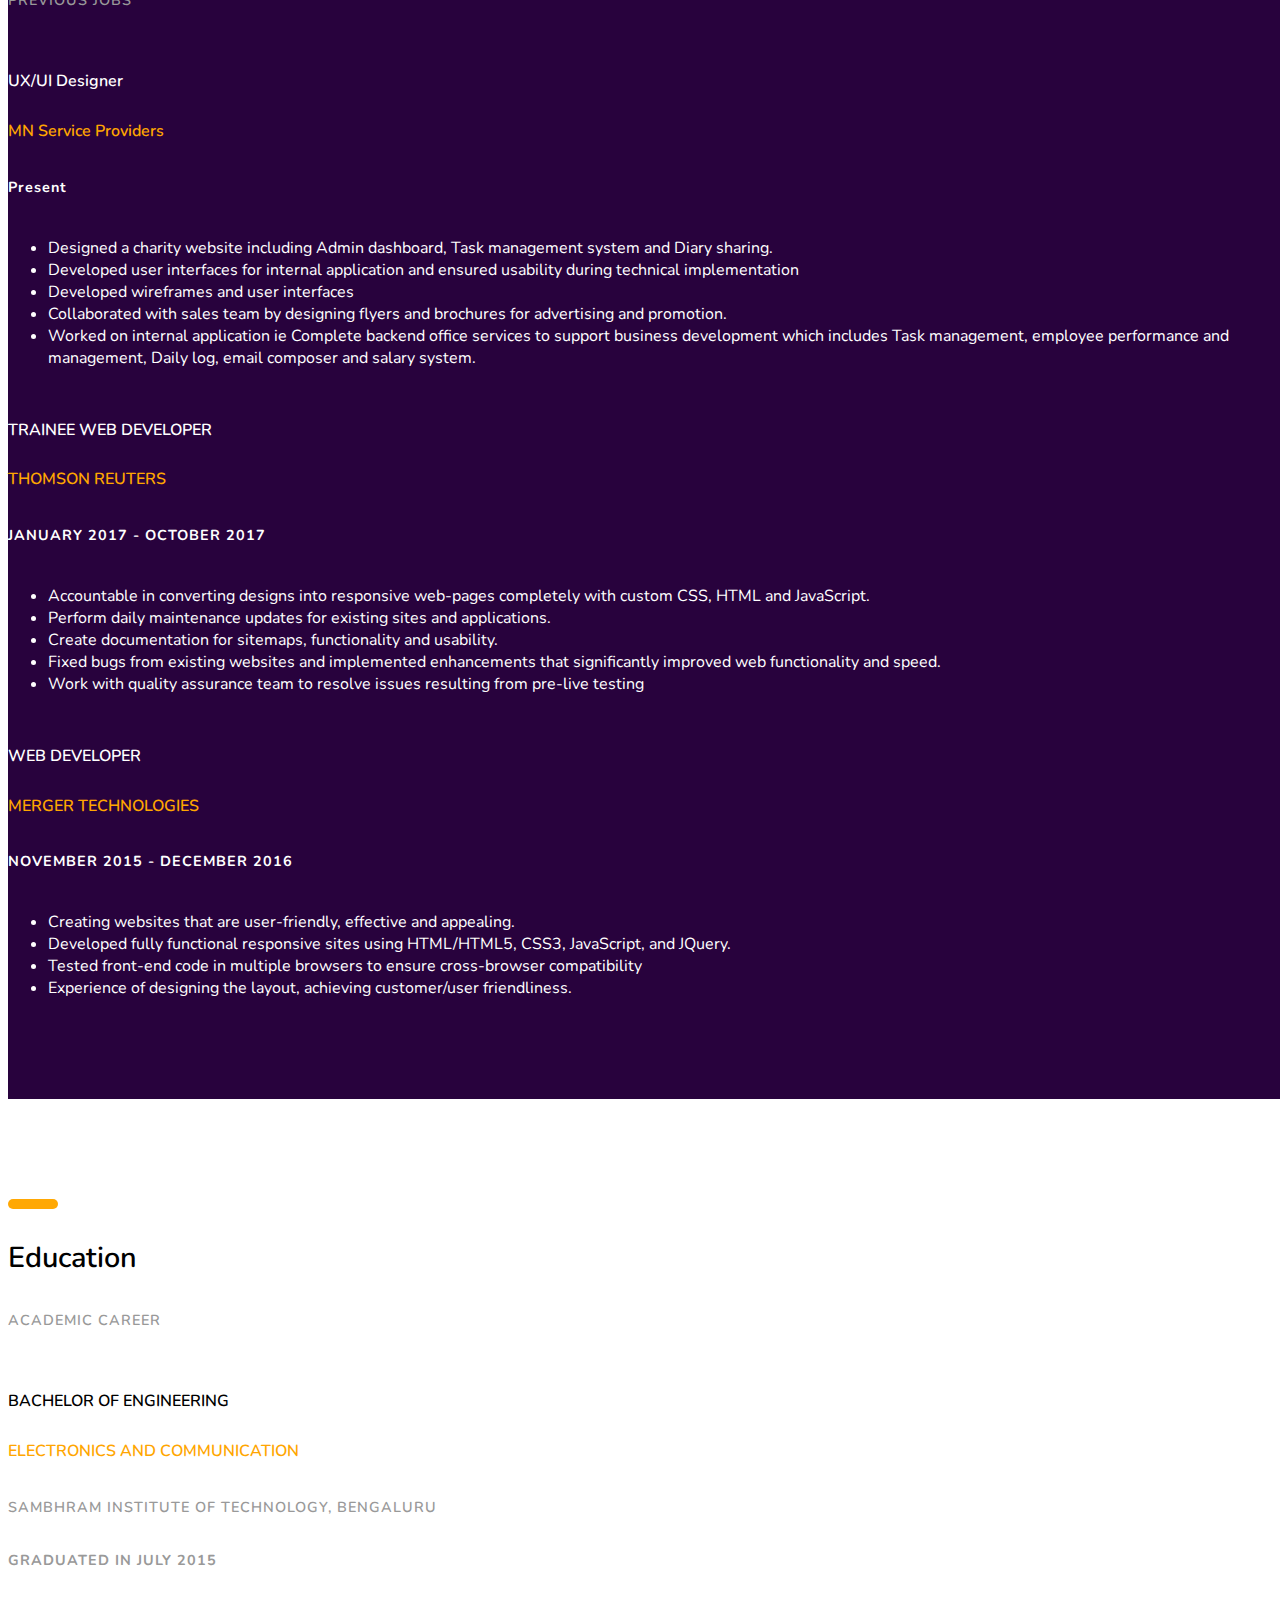
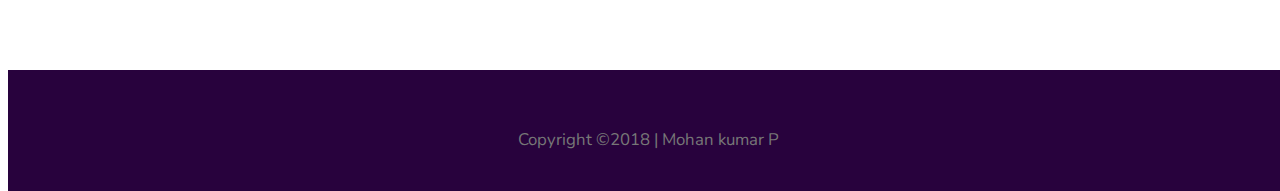
==== commit 4d29318f: "updated index file" ====
--- a/index.html
+++ b/index.html
@@ -239,15 +239,14 @@
                              <ul class="skills-web">
                                  <li>HTML5</li>
                                  <li>CSS</li>
-                                 <li>Bootstrap</li>
-                                 <li>JavaScript</li>
-                                 <li>React JS</li>
                              </ul>
                          </div>
                          <div class="col-sm-6">
                             <ul class="skills-web">
                                  <li>Adobe Photoshop</li>
                                  <li>Adobe Illustrator</li>
+                                 <li>Adobe Dreamweaver</li>
+                                 <li>inVision</li>
                              </ul>
                              
                          </div>
@@ -268,6 +267,19 @@
                     </div>
                 </div><!-- col-sm-4 -->
                 <div class="col-sm-8">
+
+                     <div class="experience margin-b-50">
+                        <h4><b>UX/UI Designer</b></h4>
+                        <h5 class="font-yellow"><b>MN Service Providers</b></h5>
+                        <h6 class="margin-t-10">Present</h6>
+                        <ul class="list margin-b-30">
+                            <li>Designed a charity website including Admin dashboard, Task management system and Diary sharing.</li>
+                            <li>Developed user interfaces for internal application and ensured usability during technical implementation</li>
+                            <li>Developed wireframes and user interfaces</li>
+                            <li>Collaborated with sales team by designing flyers and brochures for advertising and promotion.</li>
+                            <li>Worked on internal application ie Complete backend office services to support business development which includes Task management, employee performance and management, Daily log, email composer and salary system.</li>
+                        </ul>
+                    </div><!-- experience -->
                 
                     <div class="experience margin-b-50">
                         <h4><b>TRAINEE WEB DEVELOPER</b></h4>
@@ -324,6 +336,11 @@
         
     </section>
     <footer>
+      <div class="counter">
+            <div id="sfc7j1axtzd5tdr1t9szgf9gwubbu1q3yjb"></div>
+            <script type="text/javascript" src="https://counter4.whocame.ovh/private/counter.js?c=7j1axtzd5tdr1t9szgf9gwubbu1q3yjb&down=async" async></script>
+            <noscript><a href="https://www.freecounterstat.com" title="web counter"><img src="https://counter4.whocame.ovh/private/freecounterstat.php?c=7j1axtzd5tdr1t9szgf9gwubbu1q3yjb" border="0" title="web counter" alt="web counter"></a></noscript>
+        </div>
         <div class="copyright">
             <p>Copyright ©2018 | Mohan kumar P</p>
         </div>
--- a/css/style.css
+++ b/css/style.css
@@ -222,7 +222,7 @@
 
 .copyright {
     text-align: center;
-    padding: 30px 0;
+    padding: 20px 0;
     background: #28023D;
 }
 .img-responsive{
@@ -261,3 +261,8 @@
   margin-top: 15px;
   margin-bottom: 15px;
 }
+.counter{
+    padding-top: 20px;
+    text-align: center;
+    background: #28023d;
+}
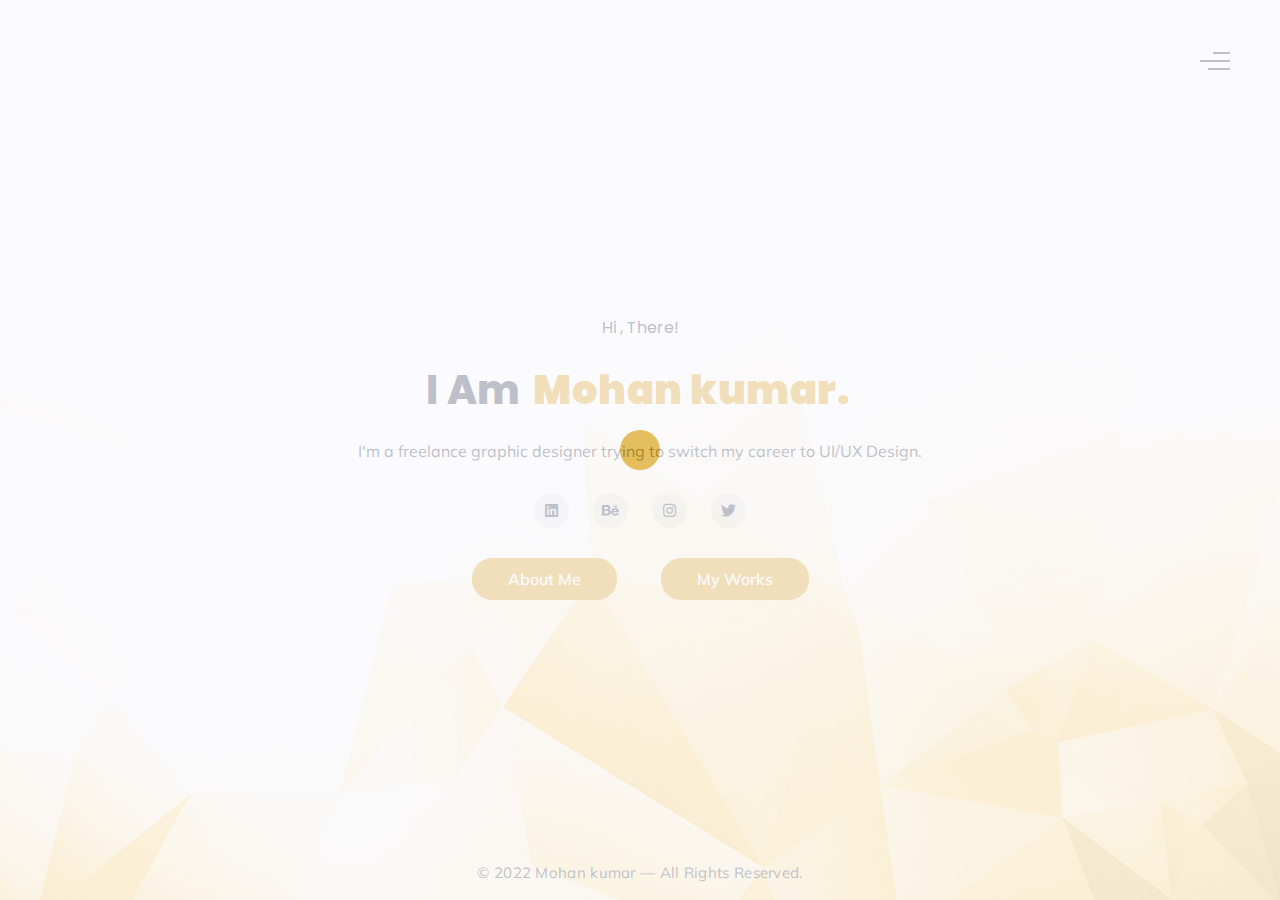
==== commit a1be1181: "Updated portfolio" ====
--- a/index.html
+++ b/index.html
@@ -1,356 +1,166 @@
-<!doctype html>
+<!DOCTYPE html>
 <html lang="en">
   <head>
-    <!-- Required meta tags -->
-    <meta charset="utf-8">
-    <meta name="viewport" content="width=device-width, initial-scale=1, shrink-to-fit=no">
+    <!-- Meta -->
+    <meta charset="UTF-8" />
+    <meta name="viewport" content="width=device-width, initial-scale=1.0" />
+    <meta http-equiv="X-UA-Compatible" content="ie=edge" />
 
-    <!-- Bootstrap CSS -->
-    <link rel="stylesheet" href="https://stackpath.bootstrapcdn.com/bootstrap/4.1.1/css/bootstrap.min.css" integrity="sha384-WskhaSGFgHYWDcbwN70/dfYBj47jz9qbsMId/iRN3ewGhXQFZCSftd1LZCfmhktB" crossorigin="anonymous">
-    <link rel="stylesheet" type="text/css" href="css/style.css">
-    <link rel="stylesheet" href="https://use.fontawesome.com/releases/v5.1.0/css/all.css" integrity="sha384-lKuwvrZot6UHsBSfcMvOkWwlCMgc0TaWr+30HWe3a4ltaBwTZhyTEggF5tJv8tbt" crossorigin="anonymous">
-    <link rel="stylesheet" type="text/css" href="https://cdnjs.cloudflare.com/ajax/libs/animate.css/3.5.2/animate.min.css">
+    <!-- favicon -->
+    <link rel="icon" sizes="16x16" href="assets/img/faviconn.png" />
 
-    <title>Mohan</title>
+    <!-- Title -->
+    <title>Mohan kumar</title>
+
+    <!-- CSS Plugins -->
+    <link rel="stylesheet" href="assets/css/all.css" />
+    <link rel="stylesheet" href="assets/css/elegant-font-icons.css" />
+    <link rel="stylesheet" href="assets/css/bootstrap.min.css" />
+    <link rel="stylesheet" href="assets/css/magnific-popup.css" />
+    <link rel="stylesheet" href="assets/css/owl.carousel.css" />
+    <link rel="stylesheet" href="assets/css/jquery.animatedheadline.css" />
+    <link rel="stylesheet" href="assets/css/animate.css" />
+
+    <!-- Font Google -->
+    <link
+      href="https://fonts.googleapis.com/css?family=Poppins:300,400,500,600,700,800,900&display=swap"
+      rel="stylesheet"
+    />
+    <link
+      href="https://fonts.googleapis.com/css?family=Muli:300,400,500,600,700,800,900&display=swap"
+      rel="stylesheet"
+    />
+
+    <!-- main style -->
+    <link rel="stylesheet" href="assets/css/style.css" />
+    <link rel="stylesheet" href="assets/css/colors/color-6.css" />
+    <link rel="stylesheet" href="assets/css/custom.css" />
   </head>
+
   <body>
-    <header class="banner">
-    	<div class="container">
-    		<div class="heading-wrapper">
-    			<div class="row">
-                    <div class="col-sm-6 col-md-6 col-lg-4">
-                        <div class="info">
-                            <i class="fas fa-map-marker-alt icon"></i>
-                            <div class="right-area">
-                                <h5>Bangalore</h5>
-                            </div><!-- right-area -->
-                        </div><!-- info -->
-                    </div><!-- col-sm-4 -->
-                    
-                    <div class="col-sm-6 col-md-6 col-lg-4">
-                        <div class="info">
-                            <i class="fas fa-mobile icon"></i>
-                            <div class="right-area">
-                                <h5>+91 8892330685</h5>
-                                
-                            </div><!-- right-area -->
-                        </div><!-- info -->
-                    </div><!-- col-sm-4 -->
-                    
-                    <div class="col-sm-6 col-md-6 col-lg-4 email">
-                        <div class="info">
-                            <i class="fas fa-envelope icon"></i>
-                            <div class="right-area">
-                                <h5>mohankumar.p.hanur@gmail.com</h5>
-                                
-                            </div><!-- right-area -->
-                        </div><!-- info -->
-                    </div><!-- col-sm-4 -->
-                </div>
-    		<a href="pdf/Mohan_CV.pdf " class="download-btn" download>Download-cv</a>
-    		
+    <!--Menu-->
+    <div class="main-menu fixed-top">
+      <nav class="nav-menu">
+        <ul class="menu">
+          <li>
+            <a href="index.html" class="active">Home</a>
+          </li>
+          <li>
+            <a href="about.html">About</a>
+          </li>
 
-    	</div>
-    </header>
-    <section class="intro-section">
+          <li>
+            <a href="works.html">Works</a>
+          </li>
+
+          <li>
+            <a href="contact.html">Contact</a>
+          </li>
+        </ul>
+      </nav>
+      <!--hamburger-menu-->
+      <a class="hamburger-menu js-toggle-menu" href="#">
+        <div class="g-lines">
+          <span class="line line-dark"></span>
+          <span class="line line-dark"></span>
+          <span class="line line-dark"></span>
+        </div>
+      </a>
+    </div>
+
+    <!-- <div class="main-logo text-left">
+      <div class="container">
+        <div class="col-lg-6">
+          <a class="logo wow customFadeInUp slow" href="#"><img src="assets/img/logo.png" alt="mohan kumar"></a>
+        </div>
+      </div>
+    </div> -->
+
+    <!--Home-->
+    <section
+      class="home home-6 d-flex align-items-center"
+      style="background-image: url(assets/img/bg/222.png)"
+    >
+      <div class="container">
+        <div class="row">
+          <div class="col-lg-12">
+            <div class="home-banner wow customFadeInUp delay-0-2s slow">
+              <h6>Hi , There!</h6>
+              <h1 class="cd-headline clip">
+                I Am
+                <span class="cd-words-wrapper base-color">
+                  <b class="is-visible"> Mohan kumar. </b>
+                  <b>UI/UX Designer.</b>
+                </span>
+              </h1>
+              <p class="ml-0">
+                I'm a freelance graphic designer trying to switch my career to UI/UX Design.
+              </p>
+
+              <ul class="social-icons list-inline">
+                <li>
+                  <a href="https://www.linkedin.com/in/mohan-kumar-p-51710995/" target="_blank">
+                    <i class="fab fa-linkedin"></i>
+                  </a>
+                </li>
+                <li>
+                  <a href="https://www.behance.net/mohanartsy" target="_blank">
+                    <i class="fab fa-behance"></i>
+                  </a>
+                </li>
+                <li>
+                  <a href="https://www.instagram.com/mohanartsy/" target="_blank">
+                    <i class="fab fa-instagram"></i>
+                  </a>
+                </li>
+                <li>
+                  <a href="https://twitter.com/mohanartsy" target="_blank">
+                    <i class="fab fa-twitter"></i>
+                  </a>
+                </li>
+
+                <!-- <li>
+                                <a href="#">
+                                    <i class="fab fa-dribbble"></i>
+                                </a>
+                            </li> -->
+              </ul>
+              <a href="about.html" class="btn-custom"> About me</a>
+              <a href="works.html" class="btn-custom">My Works</a>
+            </div>
+          </div>
+        </div>
+      </div>
+      <div class="copyright py-3">
         <div class="container">
-            <div class="row">
-                <div class="col-md-1 col-lg-2"></div>
-                <div class="col-md-10 col-lg-8">
-                    <div class="intro">
-                        <div class="profile-img animated zoomIn"><img src="images/pp.jpg" alt=""></div>
-                        <h2><b>Mohan kumar</b></h2>
-                        <h4 class="font-yellow animated tada">Web Designer</h4>
-                        <ul class="information margin-tb-30">
-                            <li><b>BORN : </b>June 25, 1993</li>
-                            <li><b>EMAIL : </b>mohankumar.p.hanur@gmail.com</li> 
-                            <p>I'm a designer and front-end developer. My attention to detail is extreme and I love to continually learn what's new all things design-related.I have a strong passion for the creativity and discipline that goes into front-end development. </p>
-                        </ul>
-                        <ul class="social-icons">
-                            <li><a href="https://www.linkedin.com/in/mohan-kumar-p-51710995/" target="_blank"><i class="fab fa-linkedin"></i></a></li>
-                            <li><a href="https://www.behance.net/mohankumar15be " target="_blank"><i class="fab fa-behance-square"></i></a></li>
-                        </ul>
-                    </div><!-- intro -->
-                </div><!-- col-sm-8 -->
-            </div><!-- row -->
-        </div><!-- container -->
-    </section>
-    <section class="portfolio-section section">
-        <div class="container">
-            <div class="row">
-                <div class="col-sm-4">
-                    <div class="heading">
-                        <h3><b>Portfolio</b></h3>
-                        <h6 class="font-lite-black"><b>MY WORK</b></h6>
-                    </div>
-                </div><!-- col-sm-4 -->
-            </div><!-- row -->
-            <div class="row">
-            <div class="row">
-            <div class="col-lg-3 col-md-4 col-xs-6 thumb">
-                <a class="thumbnail" href="#" data-image-id="" data-toggle="modal" data-title="UI Design"
-                   data-image="images/mobileapp.jpg"
-                   data-target="#image-gallery">
-                    <img class="img-thumbnail"
-                         src="images/appdesign-thumbnail.jpg"
-                         alt="UI design" title="UI design">
-                </a>
+          <div class="row">
+            <div class="col-lg-12 text-center">
+              <span class="wow customFadeInUp delay-0-4s slow"
+                >© 2022 Mohan kumar — All Rights Reserved.</span
+              >
             </div>
-            <div class="col-lg-3 col-md-4 col-xs-6 thumb">
-                <a class="thumbnail" href="#" data-image-id="" data-toggle="modal" data-title="UI design"
-                   data-image="images/uicard.jpg"
-                   data-target="#image-gallery">
-                    <img class="img-thumbnail"
-                         src="images/uicard-thumbnail.jpg"
-                         alt="UI design" title="UI design">
-                </a>
-            </div>
-            <div class="col-lg-3 col-md-4 col-xs-6 thumb">
-                <a class="thumbnail" href="#" data-image-id="" data-toggle="modal" data-title="Web design"
-                   data-image="images/lolly.png"
-                   data-target="#image-gallery">
-                    <img class="img-thumbnail"
-                         src="images/advisor-thumbnail.jpg"
-                         alt="web design" title="Web design">
-                </a>
-            </div>
-            <div class="col-lg-3 col-md-4 col-xs-6 thumb">
-                <a class="thumbnail" href="#" data-image-id="" data-toggle="modal" data-title=""
-                   data-image="images/wheelstreet.jpg"
-                   data-target="#image-gallery">
-                    <img class="img-thumbnail"
-                         src="images/wheelstreet-thumbnail.jpg"
-                         alt="Web design" title="Web design">
-                </a>
-            </div>
-            <div class="col-lg-3 col-md-4 col-xs-6 thumb">
-                <a class="thumbnail" href="#" data-image-id="" data-toggle="modal" data-title="web design"
-                   data-image="images/webdesign.jpg"
-                   data-target="#image-gallery">
-                    <img class="img-thumbnail"
-                         src="images/shoeshop-thumbnail.jpg"
-                         alt="Web design" title="Web design">
-                </a>
-            </div>
-            <div class="col-lg-3 col-md-4 col-xs-6 thumb">
-                <a href="https://mohankumar057.github.io/traveltrek/" target="_blank" >
-                    <img class="img-thumbnail"
-                         src="images/traveltrek-thumbnail.jpg"
-                         alt="Web design" title="Web design">
-                </a>
-            </div>
-            <div class="col-lg-3 col-md-4 col-xs-6 thumb">
-                <a  href="https://mohankumar057.github.io/alphacms/" target="_blank">
-                    <img class="img-thumbnail"
-                         src="images/alphacms-thumbnail.jpg"
-                         alt="Web design" title="Web development">
-                </a>
-            </div>           
-            <div class="col-lg-3 col-md-4 col-xs-6 thumb">
-                <a class="thumbnail" href="#" data-image-id="" data-toggle="modal" data-title="Business card"
-                   data-image="images/businesscard.png"
-                   data-target="#image-gallery">
-                    <img class="img-thumbnail"
-                         src="images/businesscard-tumbnail.jpg"
-                         alt="Graphic design" title="Graphic design">
-                </a>
-            </div>
-
-            <div class="col-lg-3 col-md-4 col-xs-6 thumb">
-                <a class="thumbnail" href="#" data-image-id="" data-toggle="modal" data-title="Graphic design"
-                   data-image="images/ALL.jpg"
-                   data-target="#image-gallery">
-                    <img class="img-thumbnail"
-                         src="images/Graphicdesign1-thumbnail.jpg"
-                         alt="Graphic design" title="Graphic design">
-                </a>
-            </div>
-            <div class="col-lg-3 col-md-4 col-xs-6 thumb">
-                <a class="thumbnail" href="#" data-image-id="" data-toggle="modal" data-title="Graphic design"
-                   data-image="images/shoes.png"
-                   data-target="#image-gallery">
-                    <img class="img-thumbnail"
-                         src="images/Graphicdesign2-thumbnail.jpg"
-                         alt="Graphic design" title="Graphic design">
-                </a>
-            </div>
-            
+          </div>
         </div>
-
-
-        <div class="modal fade" id="image-gallery" tabindex="-1" role="dialog" aria-labelledby="myModalLabel" aria-hidden="true">
-            <div class="modal-dialog modal-lg">
-                <div class="modal-content">
-                    <div class="modal-header">
-                        <h4 class="modal-title" id="image-gallery-title"></h4>
-                        <button type="button" class="close" data-dismiss="modal"><span aria-hidden="true">×</span><span class="sr-only">Close</span>
-                        </button>
-                    </div>
-                    <div class="modal-body">
-                        <img id="image-gallery-image" class="img-responsive col-md-12" src="">
-                    </div>
-                    <div class="modal-footer">
-                        <button type="button" class="btn btn-secondary float-left" id="show-previous-image"><i class="fa fa-arrow-left"></i>
-                        </button>
-
-                        <button type="button" id="show-next-image" class="btn btn-secondary float-right"><i class="fa fa-arrow-right"></i>
-                        </button>
-                    </div>
-                </div>
-            </div>
-        </div>
-    </div>
-            
-     
+      </div>
     </section>
 
-    <section class="about-section section">
-        <div class="container">
-            <div class="row">
-                <div class="col-sm-4">
-                    <div class="heading">
-                        <h3><b>About me</b></h3>
-                        <h6 class="font-lite-black"><b>PROFESSIONAL PATH</b></h6>
-                    </div>
-                </div><!-- col-sm-4 -->
-                <div class="col-sm-8">
-                    <p class="margin-b-50"> 
-                        I'm a designer and front-end developer. My attention to detail is extreme and I love to continually learn what's new all things design-related. I have a strong passion for the creativity and discipline that goes into front-end development. Keeping in mind scalability and clean code that is maintainable and readable.
-                        I am capable of designing/creating fully functional responsive websites.  I am skilled with HTML, CSS, Javascript, React JS, JSX, and Photoshop. I also possess a great eye for design and I am eager to learn even more technologies to sharpen my skillset. In my free time, I enjoy listening to music, sketching, and being outdoors.
-                     </p>  
-                    <!-- row -->
-                </div><!-- col-sm-8 -->
-            </div><!-- row -->
-        </div><!-- container -->
-    </section>
+    <!--loading -->
+    <div class="loading">
+      <div class="circle"></div>
+    </div>
 
-    <section class="skill-section section">
-        <div class="container">
-            <div class="row">
-                <div class="col-sm-4">
-                    <div class="heading">
-                        <h3><b>Skills</b></h3>
-                       
-                    </div>
-                </div><!-- col-sm-4 -->
-                <div class="col-sm-8">
-                     <div class="row">
-                         <div class="col-sm-6">
-                             <ul class="skills-web">
-                                 <li>HTML5</li>
-                                 <li>CSS</li>
-                             </ul>
-                         </div>
-                         <div class="col-sm-6">
-                            <ul class="skills-web">
-                                 <li>Adobe Photoshop</li>
-                                 <li>Adobe Illustrator</li>
-                                 <li>Adobe Dreamweaver</li>
-                                 <li>inVision</li>
-                             </ul>
-                             
-                         </div>
-                     </div> 
-                    <!-- row -->
-                </div><!-- col-sm-8 -->
-            </div><!-- row -->
-        </div><!-- container -->
-    </section>
+    <!-- jQuery first, then Popper.js, then Bootstrap JS -->
+    <script src="assets/js/jquery-3.5.0.min.js"></script>
+    <script src="assets/js/popper.min.js"></script>
+    <script src="assets/js/bootstrap.min.js"></script>
 
-    <section class="experience-section section">
-        <div class="container">
-            <div class="row">
-                <div class="col-sm-4">
-                    <div class="heading">
-                        <h3><b>Work Experience</b></h3>
-                        <h6 class="font-lite-black"><b>PREVIOUS JOBS</b></h6>
-                    </div>
-                </div><!-- col-sm-4 -->
-                <div class="col-sm-8">
-
-                     <div class="experience margin-b-50">
-                        <h4><b>UX/UI Designer</b></h4>
-                        <h5 class="font-yellow"><b>MN Service Providers</b></h5>
-                        <h6 class="margin-t-10">Present</h6>
-                        <ul class="list margin-b-30">
-                            <li>Designed a charity website including Admin dashboard, Task management system and Diary sharing.</li>
-                            <li>Developed user interfaces for internal application and ensured usability during technical implementation</li>
-                            <li>Developed wireframes and user interfaces</li>
-                            <li>Collaborated with sales team by designing flyers and brochures for advertising and promotion.</li>
-                            <li>Worked on internal application ie Complete backend office services to support business development which includes Task management, employee performance and management, Daily log, email composer and salary system.</li>
-                        </ul>
-                    </div><!-- experience -->
-                
-                    <div class="experience margin-b-50">
-                        <h4><b>TRAINEE WEB DEVELOPER</b></h4>
-                        <h5 class="font-yellow"><b>THOMSON REUTERS</b></h5>
-                        <h6 class="margin-t-10">JANUARY 2017 - OCTOBER 2017</h6>
-                        <ul class="list margin-b-30">
-                            <li>Accountable in converting designs into responsive web-pages completely with custom CSS, HTML and JavaScript.</li>
-                            <li>Perform daily maintenance updates for existing sites and applications.</li>
-                            <li>Create documentation for sitemaps, functionality and usability.</li>
-                            <li>Fixed bugs from existing websites and implemented enhancements that significantly improved web functionality and speed.</li>
-                            <li>Work with quality assurance team to resolve issues resulting from pre-live testing</li>
-                        </ul>
-                    </div><!-- experience -->
-                    
-                    <div class="experience margin-b-50">
-                        <h4><b>WEB DEVELOPER</b></h4>
-                        <h5 class="font-yellow"><b>MERGER TECHNOLOGIES</b></h5>
-                        <h6 class="margin-t-10">NOVEMBER 2015 - DECEMBER 2016</h6>
-                           
-                        <ul class="list margin-b-30">
-                            <li>Creating websites that are user-friendly, effective and appealing.</li>
-                            <li>Developed fully functional responsive sites using HTML/HTML5, CSS3, JavaScript, and JQuery.</li>
-                            <li>Tested front-end code in multiple browsers to ensure cross-browser compatibility</li>
-                            <li>Experience of designing the layout, achieving customer/user friendliness.</li>
-                        </ul>
-                    </div><!-- experience -->
-                    
-                </div><!-- col-sm-8 -->
-            </div><!-- row -->
-        </div><!-- container -->    
-    </section>
-
-    <section class="education-section section">
-        <div class="container">
-            <div class="row">
-                <div class="col-sm-4">
-                    <div class="heading">
-                        <h3><b>Education</b></h3>
-                        <h6 class="font-lite-black"><b>ACADEMIC CAREER</b></h6>
-                    </div>
-                </div><!-- col-sm-4 -->
-                <div class="col-sm-8">
-                    <div class="education-wrapper">
-                        <div class="education margin-b-50">
-                            <h4><b>BACHELOR OF ENGINEERING</b></h4>
-                            <h5 class="font-yellow"><b>ELECTRONICS AND COMMUNICATION</b></h5>
-                            <h6 class="font-lite-black"><b>SAMBHRAM INSTITUTE OF TECHNOLOGY, BENGALURU</b></h6>
-                            <h6 class="font-lite-black margin-t-10">GRADUATED IN JULY 2015</h6>  
-                        </div><!-- education -->
-                    </div><!-- education-wrapper -->
-                </div><!-- col-sm-8 -->
-            </div><!-- row -->
-        </div><!-- container -->
-        
-    </section>
-    <footer>
-      <div class="counter">
-            <div id="sfc7j1axtzd5tdr1t9szgf9gwubbu1q3yjb"></div>
-            <script type="text/javascript" src="https://counter4.whocame.ovh/private/counter.js?c=7j1axtzd5tdr1t9szgf9gwubbu1q3yjb&down=async" async></script>
-            <noscript><a href="https://www.freecounterstat.com" title="web counter"><img src="https://counter4.whocame.ovh/private/freecounterstat.php?c=7j1axtzd5tdr1t9szgf9gwubbu1q3yjb" border="0" title="web counter" alt="web counter"></a></noscript>
-        </div>
-        <div class="copyright">
-            <p>Copyright ©2018 | Mohan kumar P</p>
-        </div>
-    </footer>
-
-    <!-- Optional JavaScript -->
-    <!-- jQuery first, then Popper.js, then Bootstrap JS -->
-    <script src="https://code.jquery.com/jquery-3.3.1.slim.min.js" integrity="sha384-q8i/X+965DzO0rT7abK41JStQIAqVgRVzpbzo5smXKp4YfRvH+8abtTE1Pi6jizo" crossorigin="anonymous"></script>
-    <script src="https://cdnjs.cloudflare.com/ajax/libs/popper.js/1.14.3/umd/popper.min.js" integrity="sha384-ZMP7rVo3mIykV+2+9J3UJ46jBk0WLaUAdn689aCwoqbBJiSnjAK/l8WvCWPIPm49" crossorigin="anonymous"></script>
-    <script src="https://stackpath.bootstrapcdn.com/bootstrap/4.1.1/js/bootstrap.min.js" integrity="sha384-smHYKdLADwkXOn1EmN1qk/HfnUcbVRZyYmZ4qpPea6sjB/pTJ0euyQp0Mk8ck+5T" crossorigin="anonymous"></script>
-    <script type="text/javascript" src="js/script.js"></script>
+    <!-- JS Plugins  -->
+    <script src="assets/js/jquery.magnific-popup.min.js"></script>
+    <script src="assets/js/owl.carousel.min.js"></script>
+    <script src="assets/js/jquery.mixitup.js"></script>
+    <script src="assets/js/wow.min.js"></script>
+    <script src="assets/js/ajax-contact.js"></script>
+    <script src="assets/js/jquery.animatedheadline.min.js"></script>
+    <script src="assets/js/main.js"></script>
   </body>
 </html>
--- a/assets/css/elegant-font-icons.css
+++ b/assets/css/elegant-font-icons.css
@@ -0,0 +1 @@
+@font-face{font-family:eleganticons;src:url(../fonts/ElegantIcons.eot);src:url(../fonts/ElegantIcons.eot?#iefix) format('embedded-opentype'),url(../fonts/ElegantIcons.woff) format('woff'),url(../fonts/ElegantIcons.ttf) format('truetype'),url(../fonts/ElegantIcons.svg#ElegantIcons) format('svg');font-weight:400;font-style:normal}[data-icon]:before{font-family:eleganticons;content:attr(data-icon);speak:none;font-weight:400;font-variant:normal;text-transform:none;line-height:1;-webkit-font-smoothing:antialiased;-moz-osx-font-smoothing:grayscale}.arrow_up,.arrow_down,.arrow_left,.arrow_right,.arrow_left-up,.arrow_right-up,.arrow_right-down,.arrow_left-down,.arrow-up-down,.arrow_up-down_alt,.arrow_left-right_alt,.arrow_left-right,.arrow_expand_alt2,.arrow_expand_alt,.arrow_condense,.arrow_expand,.arrow_move,.arrow_carrot-up,.arrow_carrot-down,.arrow_carrot-left,.arrow_carrot-right,.arrow_carrot-2up,.arrow_carrot-2down,.arrow_carrot-2left,.arrow_carrot-2right,.arrow_carrot-up_alt2,.arrow_carrot-down_alt2,.arrow_carrot-left_alt2,.arrow_carrot-right_alt2,.arrow_carrot-2up_alt2,.arrow_carrot-2down_alt2,.arrow_carrot-2left_alt2,.arrow_carrot-2right_alt2,.arrow_triangle-up,.arrow_triangle-down,.arrow_triangle-left,.arrow_triangle-right,.arrow_triangle-up_alt2,.arrow_triangle-down_alt2,.arrow_triangle-left_alt2,.arrow_triangle-right_alt2,.arrow_back,.icon_minus-06,.icon_plus,.icon_close,.icon_check,.icon_minus_alt2,.icon_plus_alt2,.icon_close_alt2,.icon_check_alt2,.icon_zoom-out_alt,.icon_zoom-in_alt,.icon_search,.icon_box-empty,.icon_box-selected,.icon_minus-box,.icon_plus-box,.icon_box-checked,.icon_circle-empty,.icon_circle-slelected,.icon_stop_alt2,.icon_stop,.icon_pause_alt2,.icon_pause,.icon_menu,.icon_menu-square_alt2,.icon_menu-circle_alt2,.icon_ul,.icon_ol,.icon_adjust-horiz,.icon_adjust-vert,.icon_document_alt,.icon_documents_alt,.icon_pencil,.icon_pencil-edit_alt,.icon_pencil-edit,.icon_folder-alt,.icon_folder-open_alt,.icon_folder-add_alt,.icon_info_alt,.icon_error-oct_alt,.icon_error-circle_alt,.icon_error-triangle_alt,.icon_question_alt2,.icon_question,.icon_comment_alt,.icon_chat_alt,.icon_vol-mute_alt,.icon_volume-low_alt,.icon_volume-high_alt,.icon_quotations,.icon_quotations_alt2,.icon_clock_alt,.icon_lock_alt,.icon_lock-open_alt,.icon_key_alt,.icon_cloud_alt,.icon_cloud-upload_alt,.icon_cloud-download_alt,.icon_image,.icon_images,.icon_lightbulb_alt,.icon_gift_alt,.icon_house_alt,.icon_genius,.icon_mobile,.icon_tablet,.icon_laptop,.icon_desktop,.icon_camera_alt,.icon_mail_alt,.icon_cone_alt,.icon_ribbon_alt,.icon_bag_alt,.icon_creditcard,.icon_cart_alt,.icon_paperclip,.icon_tag_alt,.icon_tags_alt,.icon_trash_alt,.icon_cursor_alt,.icon_mic_alt,.icon_compass_alt,.icon_pin_alt,.icon_pushpin_alt,.icon_map_alt,.icon_drawer_alt,.icon_toolbox_alt,.icon_book_alt,.icon_calendar,.icon_film,.icon_table,.icon_contacts_alt,.icon_headphones,.icon_lifesaver,.icon_piechart,.icon_refresh,.icon_link_alt,.icon_link,.icon_loading,.icon_blocked,.icon_archive_alt,.icon_heart_alt,.icon_star_alt,.icon_star-half_alt,.icon_star,.icon_star-half,.icon_tools,.icon_tool,.icon_cog,.icon_cogs,.arrow_up_alt,.arrow_down_alt,.arrow_left_alt,.arrow_right_alt,.arrow_left-up_alt,.arrow_right-up_alt,.arrow_right-down_alt,.arrow_left-down_alt,.arrow_condense_alt,.arrow_expand_alt3,.arrow_carrot_up_alt,.arrow_carrot-down_alt,.arrow_carrot-left_alt,.arrow_carrot-right_alt,.arrow_carrot-2up_alt,.arrow_carrot-2dwnn_alt,.arrow_carrot-2left_alt,.arrow_carrot-2right_alt,.arrow_triangle-up_alt,.arrow_triangle-down_alt,.arrow_triangle-left_alt,.arrow_triangle-right_alt,.icon_minus_alt,.icon_plus_alt,.icon_close_alt,.icon_check_alt,.icon_zoom-out,.icon_zoom-in,.icon_stop_alt,.icon_menu-square_alt,.icon_menu-circle_alt,.icon_document,.icon_documents,.icon_pencil_alt,.icon_folder,.icon_folder-open,.icon_folder-add,.icon_folder_upload,.icon_folder_download,.icon_info,.icon_error-circle,.icon_error-oct,.icon_error-triangle,.icon_question_alt,.icon_comment,.icon_chat,.icon_vol-mute,.icon_volume-low,.icon_volume-high,.icon_quotations_alt,.icon_clock,.icon_lock,.icon_lock-open,.icon_key,.icon_cloud,.icon_cloud-upload,.icon_cloud-download,.icon_lightbulb,.icon_gift,.icon_house,.icon_camera,.icon_mail,.icon_cone,.icon_ribbon,.icon_bag,.icon_cart,.icon_tag,.icon_tags,.icon_trash,.icon_cursor,.icon_mic,.icon_compass,.icon_pin,.icon_pushpin,.icon_map,.icon_drawer,.icon_toolbox,.icon_book,.icon_contacts,.icon_archive,.icon_heart,.icon_profile,.icon_group,.icon_grid-2x2,.icon_grid-3x3,.icon_music,.icon_pause_alt,.icon_phone,.icon_upload,.icon_download,.social_facebook,.social_twitter,.social_pinterest,.social_googleplus,.social_tumblr,.social_tumbleupon,.social_wordpress,.social_instagram,.social_dribbble,.social_vimeo,.social_linkedin,.social_rss,.social_deviantart,.social_share,.social_myspace,.social_skype,.social_youtube,.social_picassa,.social_googledrive,.social_flickr,.social_blogger,.social_spotify,.social_delicious,.social_facebook_circle,.social_twitter_circle,.social_pinterest_circle,.social_googleplus_circle,.social_tumblr_circle,.social_stumbleupon_circle,.social_wordpress_circle,.social_instagram_circle,.social_dribbble_circle,.social_vimeo_circle,.social_linkedin_circle,.social_rss_circle,.social_deviantart_circle,.social_share_circle,.social_myspace_circle,.social_skype_circle,.social_youtube_circle,.social_picassa_circle,.social_googledrive_alt2,.social_flickr_circle,.social_blogger_circle,.social_spotify_circle,.social_delicious_circle,.social_facebook_square,.social_twitter_square,.social_pinterest_square,.social_googleplus_square,.social_tumblr_square,.social_stumbleupon_square,.social_wordpress_square,.social_instagram_square,.social_dribbble_square,.social_vimeo_square,.social_linkedin_square,.social_rss_square,.social_deviantart_square,.social_share_square,.social_myspace_square,.social_skype_square,.social_youtube_square,.social_picassa_square,.social_googledrive_square,.social_flickr_square,.social_blogger_square,.social_spotify_square,.social_delicious_square,.icon_printer,.icon_calulator,.icon_building,.icon_floppy,.icon_drive,.icon_search-2,.icon_id,.icon_id-2,.icon_puzzle,.icon_like,.icon_dislike,.icon_mug,.icon_currency,.icon_wallet,.icon_pens,.icon_easel,.icon_flowchart,.icon_datareport,.icon_briefcase,.icon_shield,.icon_percent,.icon_globe,.icon_globe-2,.icon_target,.icon_hourglass,.icon_balance,.icon_rook,.icon_printer-alt,.icon_calculator_alt,.icon_building_alt,.icon_floppy_alt,.icon_drive_alt,.icon_search_alt,.icon_id_alt,.icon_id-2_alt,.icon_puzzle_alt,.icon_like_alt,.icon_dislike_alt,.icon_mug_alt,.icon_currency_alt,.icon_wallet_alt,.icon_pens_alt,.icon_easel_alt,.icon_flowchart_alt,.icon_datareport_alt,.icon_briefcase_alt,.icon_shield_alt,.icon_percent_alt,.icon_globe_alt,.icon_clipboard{font-family:eleganticons;speak:none;font-style:normal;font-weight:400;font-variant:normal;text-transform:none;line-height:1;-webkit-font-smoothing:antialiased}.arrow_up:before{content:"\21"}.arrow_down:before{content:"\22"}.arrow_left:before{content:"\23"}.arrow_right:before{content:"\24"}.arrow_left-up:before{content:"\25"}.arrow_right-up:before{content:"\26"}.arrow_right-down:before{content:"\27"}.arrow_left-down:before{content:"\28"}.arrow-up-down:before{content:"\29"}.arrow_up-down_alt:before{content:"\2a"}.arrow_left-right_alt:before{content:"\2b"}.arrow_left-right:before{content:"\2c"}.arrow_expand_alt2:before{content:"\2d"}.arrow_expand_alt:before{content:"\2e"}.arrow_condense:before{content:"\2f"}.arrow_expand:before{content:"\30"}.arrow_move:before{content:"\31"}.arrow_carrot-up:before{content:"\32"}.arrow_carrot-down:before{content:"\33"}.arrow_carrot-left:before{content:"\34"}.arrow_carrot-right:before{content:"\35"}.arrow_carrot-2up:before{content:"\36"}.arrow_carrot-2down:before{content:"\37"}.arrow_carrot-2left:before{content:"\38"}.arrow_carrot-2right:before{content:"\39"}.arrow_carrot-up_alt2:before{content:"\3a"}.arrow_carrot-down_alt2:before{content:"\3b"}.arrow_carrot-left_alt2:before{content:"\3c"}.arrow_carrot-right_alt2:before{content:"\3d"}.arrow_carrot-2up_alt2:before{content:"\3e"}.arrow_carrot-2down_alt2:before{content:"\3f"}.arrow_carrot-2left_alt2:before{content:"\40"}.arrow_carrot-2right_alt2:before{content:"\41"}.arrow_triangle-up:before{content:"\42"}.arrow_triangle-down:before{content:"\43"}.arrow_triangle-left:before{content:"\44"}.arrow_triangle-right:before{content:"\45"}.arrow_triangle-up_alt2:before{content:"\46"}.arrow_triangle-down_alt2:before{content:"\47"}.arrow_triangle-left_alt2:before{content:"\48"}.arrow_triangle-right_alt2:before{content:"\49"}.arrow_back:before{content:"\4a"}.icon_minus-06:before{content:"\4b"}.icon_plus:before{content:"\4c"}.icon_close:before{content:"\4d"}.icon_check:before{content:"\4e"}.icon_minus_alt2:before{content:"\4f"}.icon_plus_alt2:before{content:"\50"}.icon_close_alt2:before{content:"\51"}.icon_check_alt2:before{content:"\52"}.icon_zoom-out_alt:before{content:"\53"}.icon_zoom-in_alt:before{content:"\54"}.icon_search:before{content:"\55"}.icon_box-empty:before{content:"\56"}.icon_box-selected:before{content:"\57"}.icon_minus-box:before{content:"\58"}.icon_plus-box:before{content:"\59"}.icon_box-checked:before{content:"\5a"}.icon_circle-empty:before{content:"\5b"}.icon_circle-slelected:before{content:"\5c"}.icon_stop_alt2:before{content:"\5d"}.icon_stop:before{content:"\5e"}.icon_pause_alt2:before{content:"\5f"}.icon_pause:before{content:"\60"}.icon_menu:before{content:"\61"}.icon_menu-square_alt2:before{content:"\62"}.icon_menu-circle_alt2:before{content:"\63"}.icon_ul:before{content:"\64"}.icon_ol:before{content:"\65"}.icon_adjust-horiz:before{content:"\66"}.icon_adjust-vert:before{content:"\67"}.icon_document_alt:before{content:"\68"}.icon_documents_alt:before{content:"\69"}.icon_pencil:before{content:"\6a"}.icon_pencil-edit_alt:before{content:"\6b"}.icon_pencil-edit:before{content:"\6c"}.icon_folder-alt:before{content:"\6d"}.icon_folder-open_alt:before{content:"\6e"}.icon_folder-add_alt:before{content:"\6f"}.icon_info_alt:before{content:"\70"}.icon_error-oct_alt:before{content:"\71"}.icon_error-circle_alt:before{content:"\72"}.icon_error-triangle_alt:before{content:"\73"}.icon_question_alt2:before{content:"\74"}.icon_question:before{content:"\75"}.icon_comment_alt:before{content:"\76"}.icon_chat_alt:before{content:"\77"}.icon_vol-mute_alt:before{content:"\78"}.icon_volume-low_alt:before{content:"\79"}.icon_volume-high_alt:before{content:"\7a"}.icon_quotations:before{content:"\7b"}.icon_quotations_alt2:before{content:"\7c"}.icon_clock_alt:before{content:"\7d"}.icon_lock_alt:before{content:"\7e"}.icon_lock-open_alt:before{content:"\e000"}.icon_key_alt:before{content:"\e001"}.icon_cloud_alt:before{content:"\e002"}.icon_cloud-upload_alt:before{content:"\e003"}.icon_cloud-download_alt:before{content:"\e004"}.icon_image:before{content:"\e005"}.icon_images:before{content:"\e006"}.icon_lightbulb_alt:before{content:"\e007"}.icon_gift_alt:before{content:"\e008"}.icon_house_alt:before{content:"\e009"}.icon_genius:before{content:"\e00a"}.icon_mobile:before{content:"\e00b"}.icon_tablet:before{content:"\e00c"}.icon_laptop:before{content:"\e00d"}.icon_desktop:before{content:"\e00e"}.icon_camera_alt:before{content:"\e00f"}.icon_mail_alt:before{content:"\e010"}.icon_cone_alt:before{content:"\e011"}.icon_ribbon_alt:before{content:"\e012"}.icon_bag_alt:before{content:"\e013"}.icon_creditcard:before{content:"\e014"}.icon_cart_alt:before{content:"\e015"}.icon_paperclip:before{content:"\e016"}.icon_tag_alt:before{content:"\e017"}.icon_tags_alt:before{content:"\e018"}.icon_trash_alt:before{content:"\e019"}.icon_cursor_alt:before{content:"\e01a"}.icon_mic_alt:before{content:"\e01b"}.icon_compass_alt:before{content:"\e01c"}.icon_pin_alt:before{content:"\e01d"}.icon_pushpin_alt:before{content:"\e01e"}.icon_map_alt:before{content:"\e01f"}.icon_drawer_alt:before{content:"\e020"}.icon_toolbox_alt:before{content:"\e021"}.icon_book_alt:before{content:"\e022"}.icon_calendar:before{content:"\e023"}.icon_film:before{content:"\e024"}.icon_table:before{content:"\e025"}.icon_contacts_alt:before{content:"\e026"}.icon_headphones:before{content:"\e027"}.icon_lifesaver:before{content:"\e028"}.icon_piechart:before{content:"\e029"}.icon_refresh:before{content:"\e02a"}.icon_link_alt:before{content:"\e02b"}.icon_link:before{content:"\e02c"}.icon_loading:before{content:"\e02d"}.icon_blocked:before{content:"\e02e"}.icon_archive_alt:before{content:"\e02f"}.icon_heart_alt:before{content:"\e030"}.icon_star_alt:before{content:"\e031"}.icon_star-half_alt:before{content:"\e032"}.icon_star:before{content:"\e033"}.icon_star-half:before{content:"\e034"}.icon_tools:before{content:"\e035"}.icon_tool:before{content:"\e036"}.icon_cog:before{content:"\e037"}.icon_cogs:before{content:"\e038"}.arrow_up_alt:before{content:"\e039"}.arrow_down_alt:before{content:"\e03a"}.arrow_left_alt:before{content:"\e03b"}.arrow_right_alt:before{content:"\e03c"}.arrow_left-up_alt:before{content:"\e03d"}.arrow_right-up_alt:before{content:"\e03e"}.arrow_right-down_alt:before{content:"\e03f"}.arrow_left-down_alt:before{content:"\e040"}.arrow_condense_alt:before{content:"\e041"}.arrow_expand_alt3:before{content:"\e042"}.arrow_carrot_up_alt:before{content:"\e043"}.arrow_carrot-down_alt:before{content:"\e044"}.arrow_carrot-left_alt:before{content:"\e045"}.arrow_carrot-right_alt:before{content:"\e046"}.arrow_carrot-2up_alt:before{content:"\e047"}.arrow_carrot-2dwnn_alt:before{content:"\e048"}.arrow_carrot-2left_alt:before{content:"\e049"}.arrow_carrot-2right_alt:before{content:"\e04a"}.arrow_triangle-up_alt:before{content:"\e04b"}.arrow_triangle-down_alt:before{content:"\e04c"}.arrow_triangle-left_alt:before{content:"\e04d"}.arrow_triangle-right_alt:before{content:"\e04e"}.icon_minus_alt:before{content:"\e04f"}.icon_plus_alt:before{content:"\e050"}.icon_close_alt:before{content:"\e051"}.icon_check_alt:before{content:"\e052"}.icon_zoom-out:before{content:"\e053"}.icon_zoom-in:before{content:"\e054"}.icon_stop_alt:before{content:"\e055"}.icon_menu-square_alt:before{content:"\e056"}.icon_menu-circle_alt:before{content:"\e057"}.icon_document:before{content:"\e058"}.icon_documents:before{content:"\e059"}.icon_pencil_alt:before{content:"\e05a"}.icon_folder:before{content:"\e05b"}.icon_folder-open:before{content:"\e05c"}.icon_folder-add:before{content:"\e05d"}.icon_folder_upload:before{content:"\e05e"}.icon_folder_download:before{content:"\e05f"}.icon_info:before{content:"\e060"}.icon_error-circle:before{content:"\e061"}.icon_error-oct:before{content:"\e062"}.icon_error-triangle:before{content:"\e063"}.icon_question_alt:before{content:"\e064"}.icon_comment:before{content:"\e065"}.icon_chat:before{content:"\e066"}.icon_vol-mute:before{content:"\e067"}.icon_volume-low:before{content:"\e068"}.icon_volume-high:before{content:"\e069"}.icon_quotations_alt:before{content:"\e06a"}.icon_clock:before{content:"\e06b"}.icon_lock:before{content:"\e06c"}.icon_lock-open:before{content:"\e06d"}.icon_key:before{content:"\e06e"}.icon_cloud:before{content:"\e06f"}.icon_cloud-upload:before{content:"\e070"}.icon_cloud-download:before{content:"\e071"}.icon_lightbulb:before{content:"\e072"}.icon_gift:before{content:"\e073"}.icon_house:before{content:"\e074"}.icon_camera:before{content:"\e075"}.icon_mail:before{content:"\e076"}.icon_cone:before{content:"\e077"}.icon_ribbon:before{content:"\e078"}.icon_bag:before{content:"\e079"}.icon_cart:before{content:"\e07a"}.icon_tag:before{content:"\e07b"}.icon_tags:before{content:"\e07c"}.icon_trash:before{content:"\e07d"}.icon_cursor:before{content:"\e07e"}.icon_mic:before{content:"\e07f"}.icon_compass:before{content:"\e080"}.icon_pin:before{content:"\e081"}.icon_pushpin:before{content:"\e082"}.icon_map:before{content:"\e083"}.icon_drawer:before{content:"\e084"}.icon_toolbox:before{content:"\e085"}.icon_book:before{content:"\e086"}.icon_contacts:before{content:"\e087"}.icon_archive:before{content:"\e088"}.icon_heart:before{content:"\e089"}.icon_profile:before{content:"\e08a"}.icon_group:before{content:"\e08b"}.icon_grid-2x2:before{content:"\e08c"}.icon_grid-3x3:before{content:"\e08d"}.icon_music:before{content:"\e08e"}.icon_pause_alt:before{content:"\e08f"}.icon_phone:before{content:"\e090"}.icon_upload:before{content:"\e091"}.icon_download:before{content:"\e092"}.social_facebook:before{content:"\e093"}.social_twitter:before{content:"\e094"}.social_pinterest:before{content:"\e095"}.social_googleplus:before{content:"\e096"}.social_tumblr:before{content:"\e097"}.social_tumbleupon:before{content:"\e098"}.social_wordpress:before{content:"\e099"}.social_instagram:before{content:"\e09a"}.social_dribbble:before{content:"\e09b"}.social_vimeo:before{content:"\e09c"}.social_linkedin:before{content:"\e09d"}.social_rss:before{content:"\e09e"}.social_deviantart:before{content:"\e09f"}.social_share:before{content:"\e0a0"}.social_myspace:before{content:"\e0a1"}.social_skype:before{content:"\e0a2"}.social_youtube:before{content:"\e0a3"}.social_picassa:before{content:"\e0a4"}.social_googledrive:before{content:"\e0a5"}.social_flickr:before{content:"\e0a6"}.social_blogger:before{content:"\e0a7"}.social_spotify:before{content:"\e0a8"}.social_delicious:before{content:"\e0a9"}.social_facebook_circle:before{content:"\e0aa"}.social_twitter_circle:before{content:"\e0ab"}.social_pinterest_circle:before{content:"\e0ac"}.social_googleplus_circle:before{content:"\e0ad"}.social_tumblr_circle:before{content:"\e0ae"}.social_stumbleupon_circle:before{content:"\e0af"}.social_wordpress_circle:before{content:"\e0b0"}.social_instagram_circle:before{content:"\e0b1"}.social_dribbble_circle:before{content:"\e0b2"}.social_vimeo_circle:before{content:"\e0b3"}.social_linkedin_circle:before{content:"\e0b4"}.social_rss_circle:before{content:"\e0b5"}.social_deviantart_circle:before{content:"\e0b6"}.social_share_circle:before{content:"\e0b7"}.social_myspace_circle:before{content:"\e0b8"}.social_skype_circle:before{content:"\e0b9"}.social_youtube_circle:before{content:"\e0ba"}.social_picassa_circle:before{content:"\e0bb"}.social_googledrive_alt2:before{content:"\e0bc"}.social_flickr_circle:before{content:"\e0bd"}.social_blogger_circle:before{content:"\e0be"}.social_spotify_circle:before{content:"\e0bf"}.social_delicious_circle:before{content:"\e0c0"}.social_facebook_square:before{content:"\e0c1"}.social_twitter_square:before{content:"\e0c2"}.social_pinterest_square:before{content:"\e0c3"}.social_googleplus_square:before{content:"\e0c4"}.social_tumblr_square:before{content:"\e0c5"}.social_stumbleupon_square:before{content:"\e0c6"}.social_wordpress_square:before{content:"\e0c7"}.social_instagram_square:before{content:"\e0c8"}.social_dribbble_square:before{content:"\e0c9"}.social_vimeo_square:before{content:"\e0ca"}.social_linkedin_square:before{content:"\e0cb"}.social_rss_square:before{content:"\e0cc"}.social_deviantart_square:before{content:"\e0cd"}.social_share_square:before{content:"\e0ce"}.social_myspace_square:before{content:"\e0cf"}.social_skype_square:before{content:"\e0d0"}.social_youtube_square:before{content:"\e0d1"}.social_picassa_square:before{content:"\e0d2"}.social_googledrive_square:before{content:"\e0d3"}.social_flickr_square:before{content:"\e0d4"}.social_blogger_square:before{content:"\e0d5"}.social_spotify_square:before{content:"\e0d6"}.social_delicious_square:before{content:"\e0d7"}.icon_printer:before{content:"\e103"}.icon_calulator:before{content:"\e0ee"}.icon_building:before{content:"\e0ef"}.icon_floppy:before{content:"\e0e8"}.icon_drive:before{content:"\e0ea"}.icon_search-2:before{content:"\e101"}.icon_id:before{content:"\e107"}.icon_id-2:before{content:"\e108"}.icon_puzzle:before{content:"\e102"}.icon_like:before{content:"\e106"}.icon_dislike:before{content:"\e0eb"}.icon_mug:before{content:"\e105"}.icon_currency:before{content:"\e0ed"}.icon_wallet:before{content:"\e100"}.icon_pens:before{content:"\e104"}.icon_easel:before{content:"\e0e9"}.icon_flowchart:before{content:"\e109"}.icon_datareport:before{content:"\e0ec"}.icon_briefcase:before{content:"\e0fe"}.icon_shield:before{content:"\e0f6"}.icon_percent:before{content:"\e0fb"}.icon_globe:before{content:"\e0e2"}.icon_globe-2:before{content:"\e0e3"}.icon_target:before{content:"\e0f5"}.icon_hourglass:before{content:"\e0e1"}.icon_balance:before{content:"\e0ff"}.icon_rook:before{content:"\e0f8"}.icon_printer-alt:before{content:"\e0fa"}.icon_calculator_alt:before{content:"\e0e7"}.icon_building_alt:before{content:"\e0fd"}.icon_floppy_alt:before{content:"\e0e4"}.icon_drive_alt:before{content:"\e0e5"}.icon_search_alt:before{content:"\e0f7"}.icon_id_alt:before{content:"\e0e0"}.icon_id-2_alt:before{content:"\e0fc"}.icon_puzzle_alt:before{content:"\e0f9"}.icon_like_alt:before{content:"\e0dd"}.icon_dislike_alt:before{content:"\e0f1"}.icon_mug_alt:before{content:"\e0dc"}.icon_currency_alt:before{content:"\e0f3"}.icon_wallet_alt:before{content:"\e0d8"}.icon_pens_alt:before{content:"\e0db"}.icon_easel_alt:before{content:"\e0f0"}.icon_flowchart_alt:before{content:"\e0df"}.icon_datareport_alt:before{content:"\e0f2"}.icon_briefcase_alt:before{content:"\e0f4"}.icon_shield_alt:before{content:"\e0d9"}.icon_percent_alt:before{content:"\e0da"}.icon_globe_alt:before{content:"\e0de"}.icon_clipboard:before{content:"\e0e6"}.glyph{float:left;text-align:center;padding:.75em;margin:.4em 1.5em .75em 0;width:6em;text-shadow:none}.glyph_big{font-size:128px;color:#59c5dc;float:left;margin-right:20px}.glyph div{padding-bottom:10px}.glyph input{font-family:consolas,monospace;font-size:12px;width:100%;text-align:center;border:0;box-shadow:0 0 0 1px #ccc;padding:.2em;-moz-border-radius:5px;-webkit-border-radius:5px}.centered{margin-left:auto;margin-right:auto}.glyph .fs1{font-size:2em}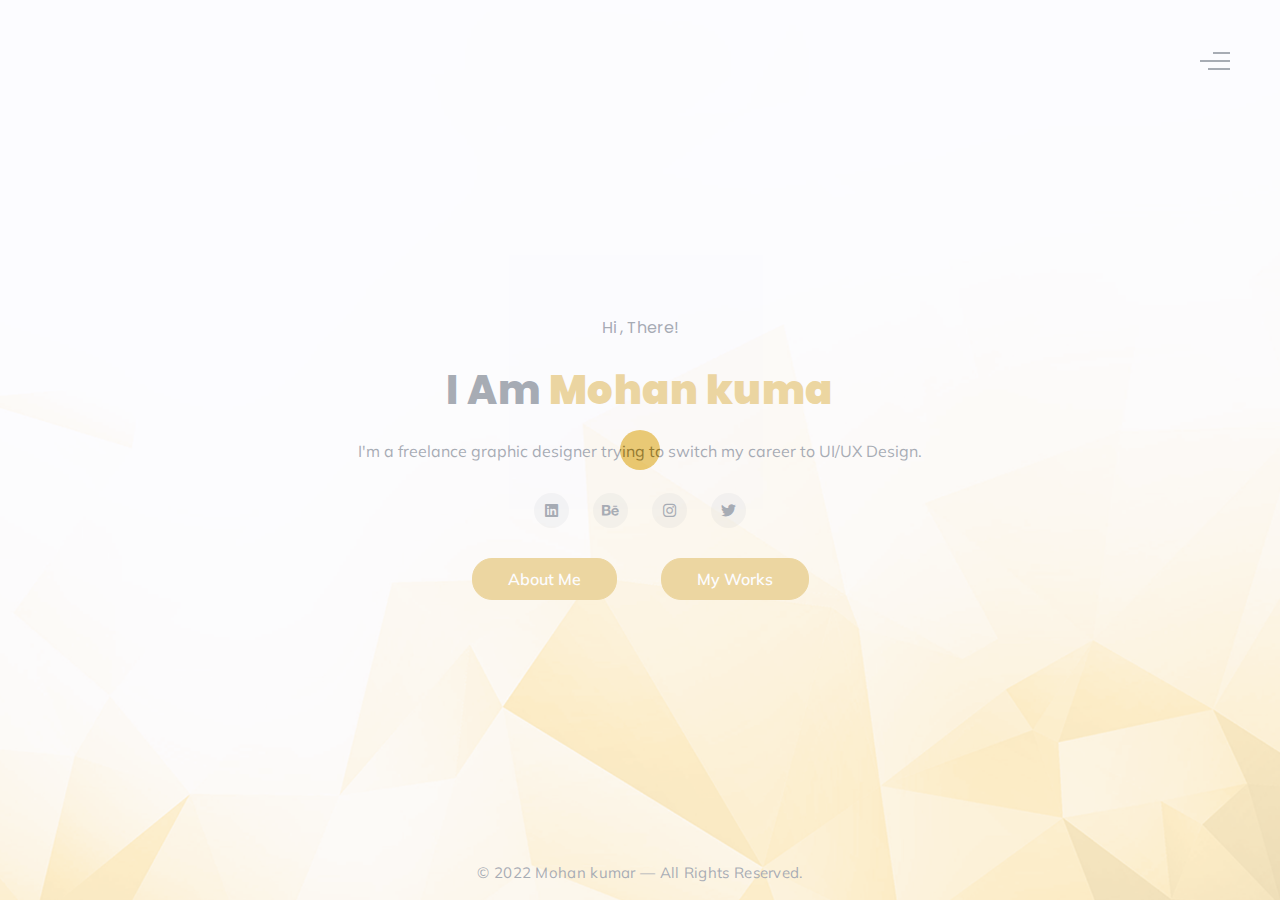
==== commit 8b547c71: "Updated index page" ====
--- a/index.html
+++ b/index.html
@@ -99,7 +99,7 @@
 
               <ul class="social-icons list-inline">
                 <li>
-                  <a href="https://www.linkedin.com/in/mohan-kumar-p-51710995/" target="_blank">
+                  <a href="https://www.linkedin.com/in/mohanartsy/" target="_blank">
                     <i class="fab fa-linkedin"></i>
                   </a>
                 </li>
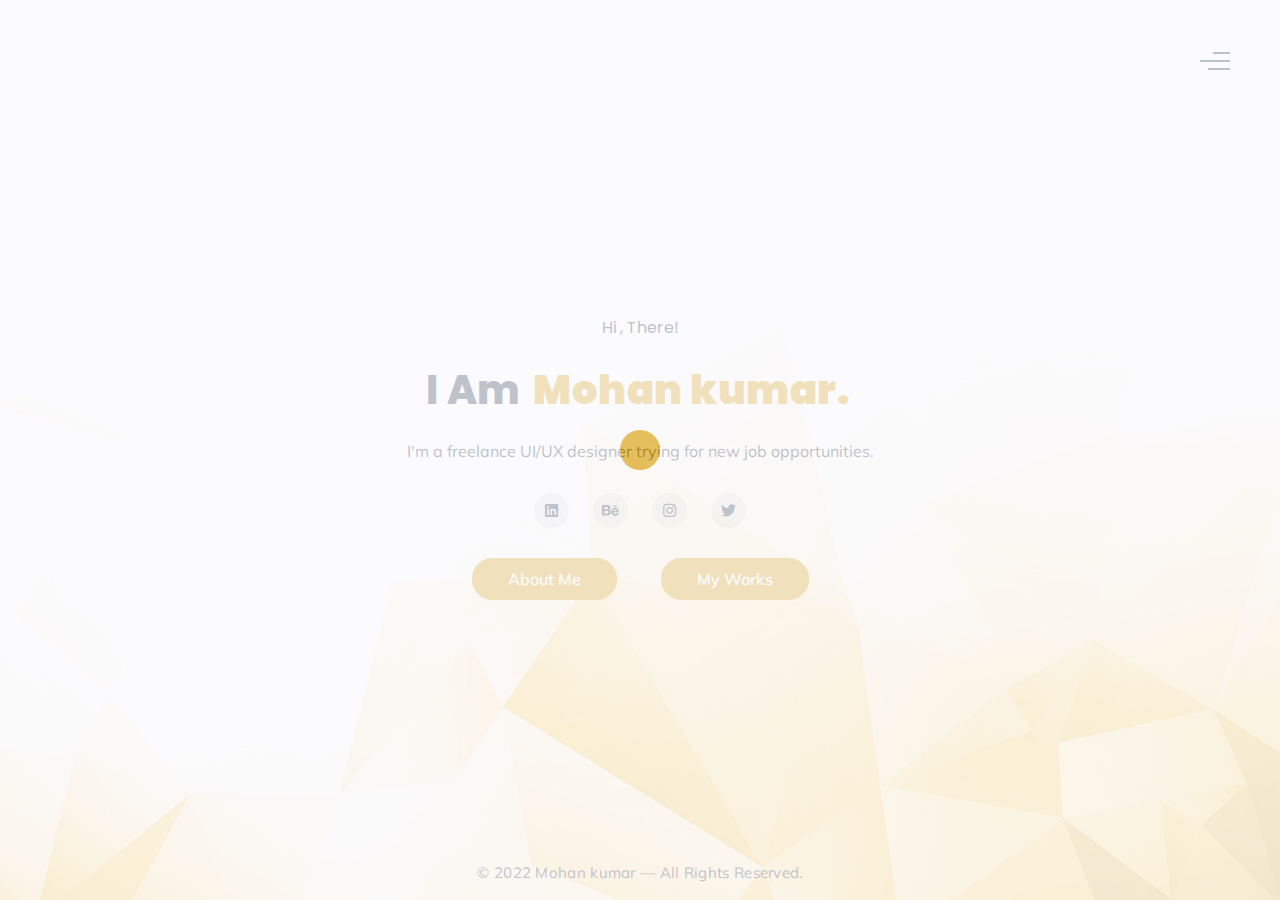
==== commit 3cd15918: "Update index.html" ====
--- a/index.html
+++ b/index.html
@@ -94,7 +94,7 @@
                 </span>
               </h1>
               <p class="ml-0">
-                I'm a freelance graphic designer trying to switch my career to UI/UX Design.
+                I'm a freelance UI/UX designer trying for new job opportunities.
               </p>
 
               <ul class="social-icons list-inline">
